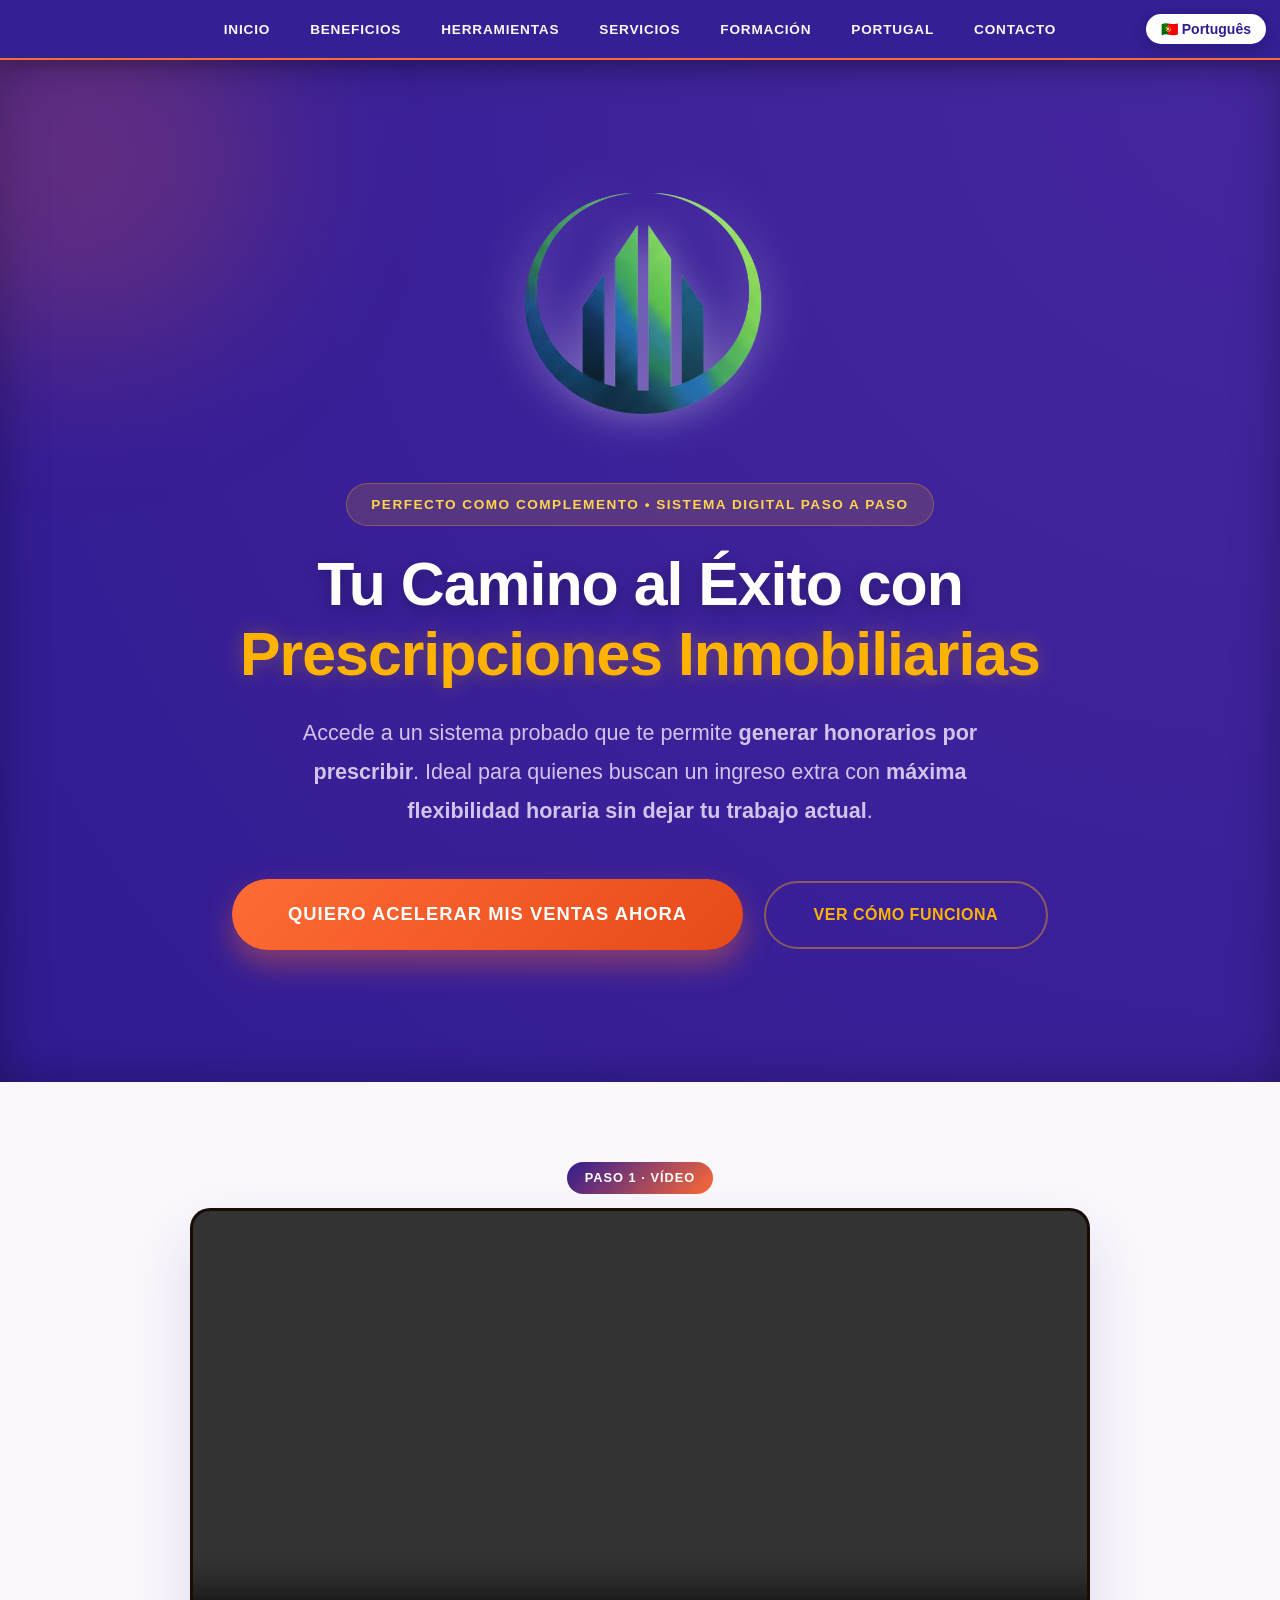
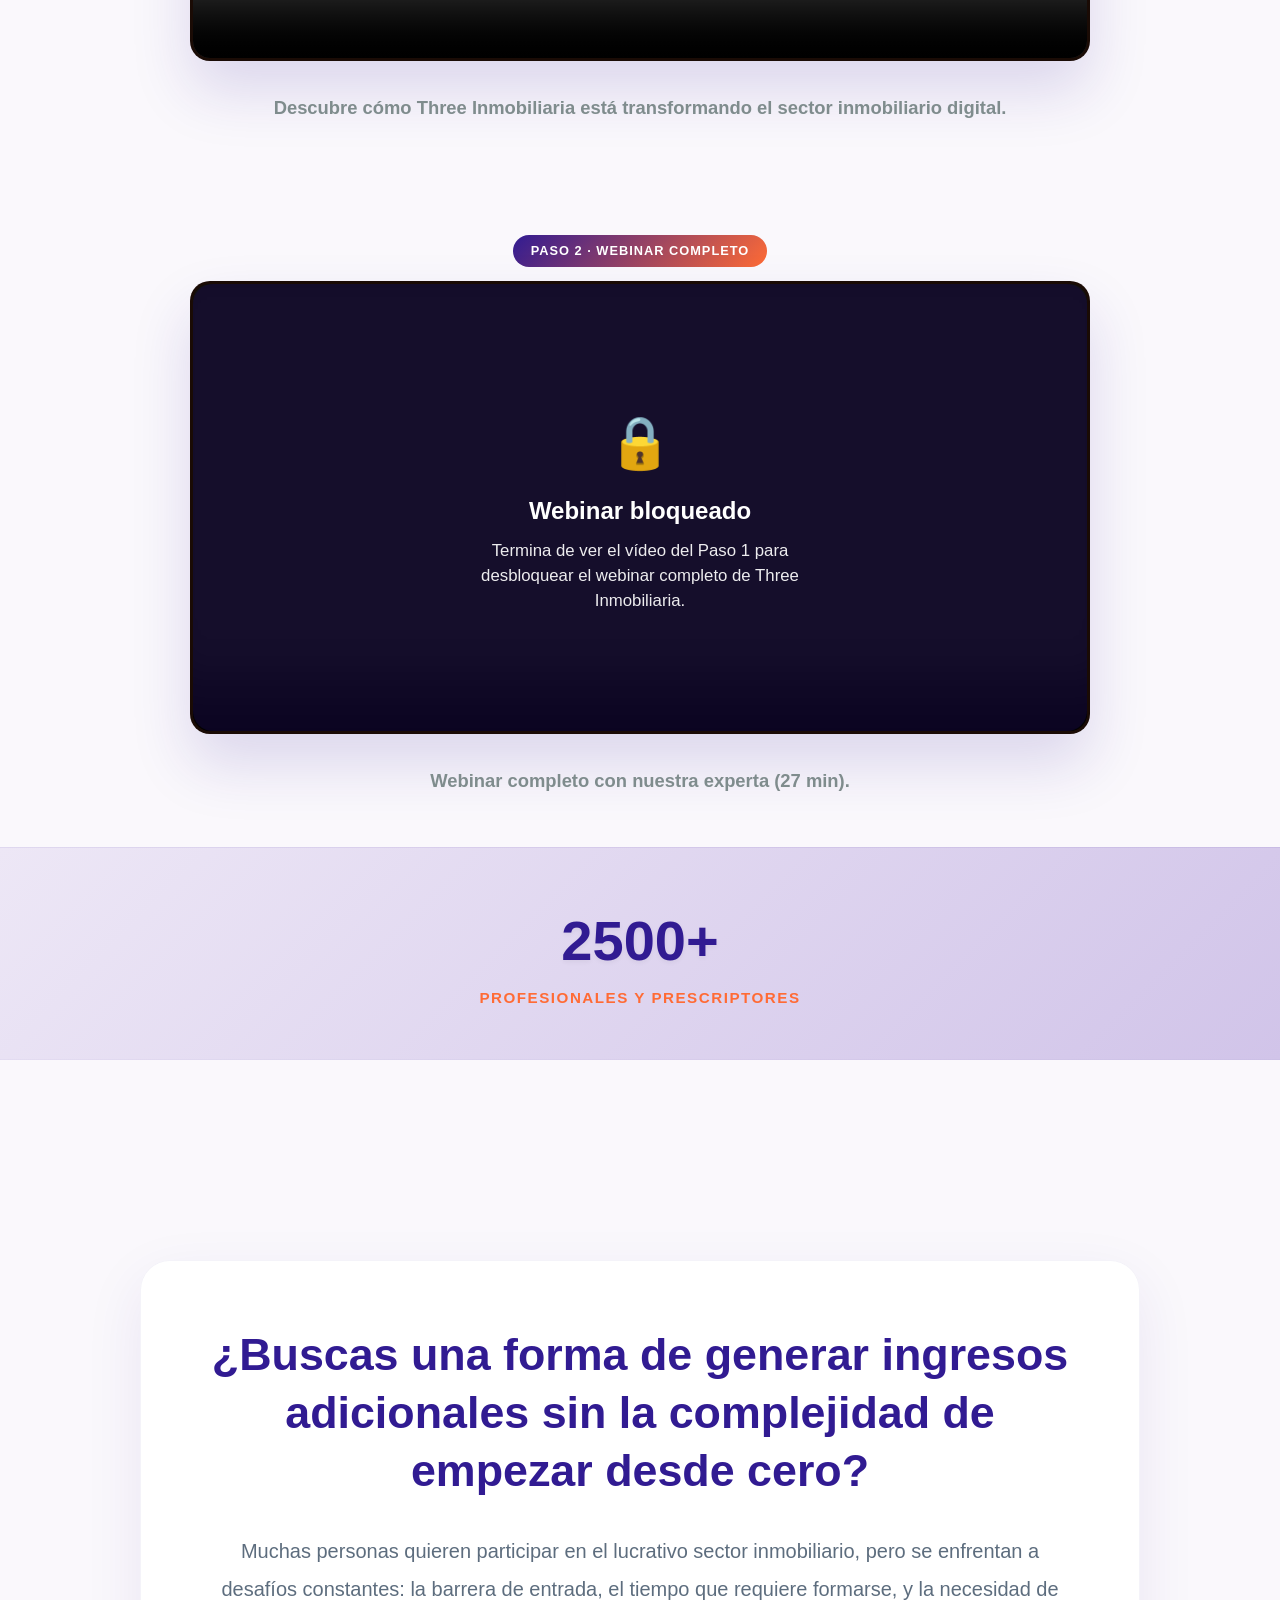
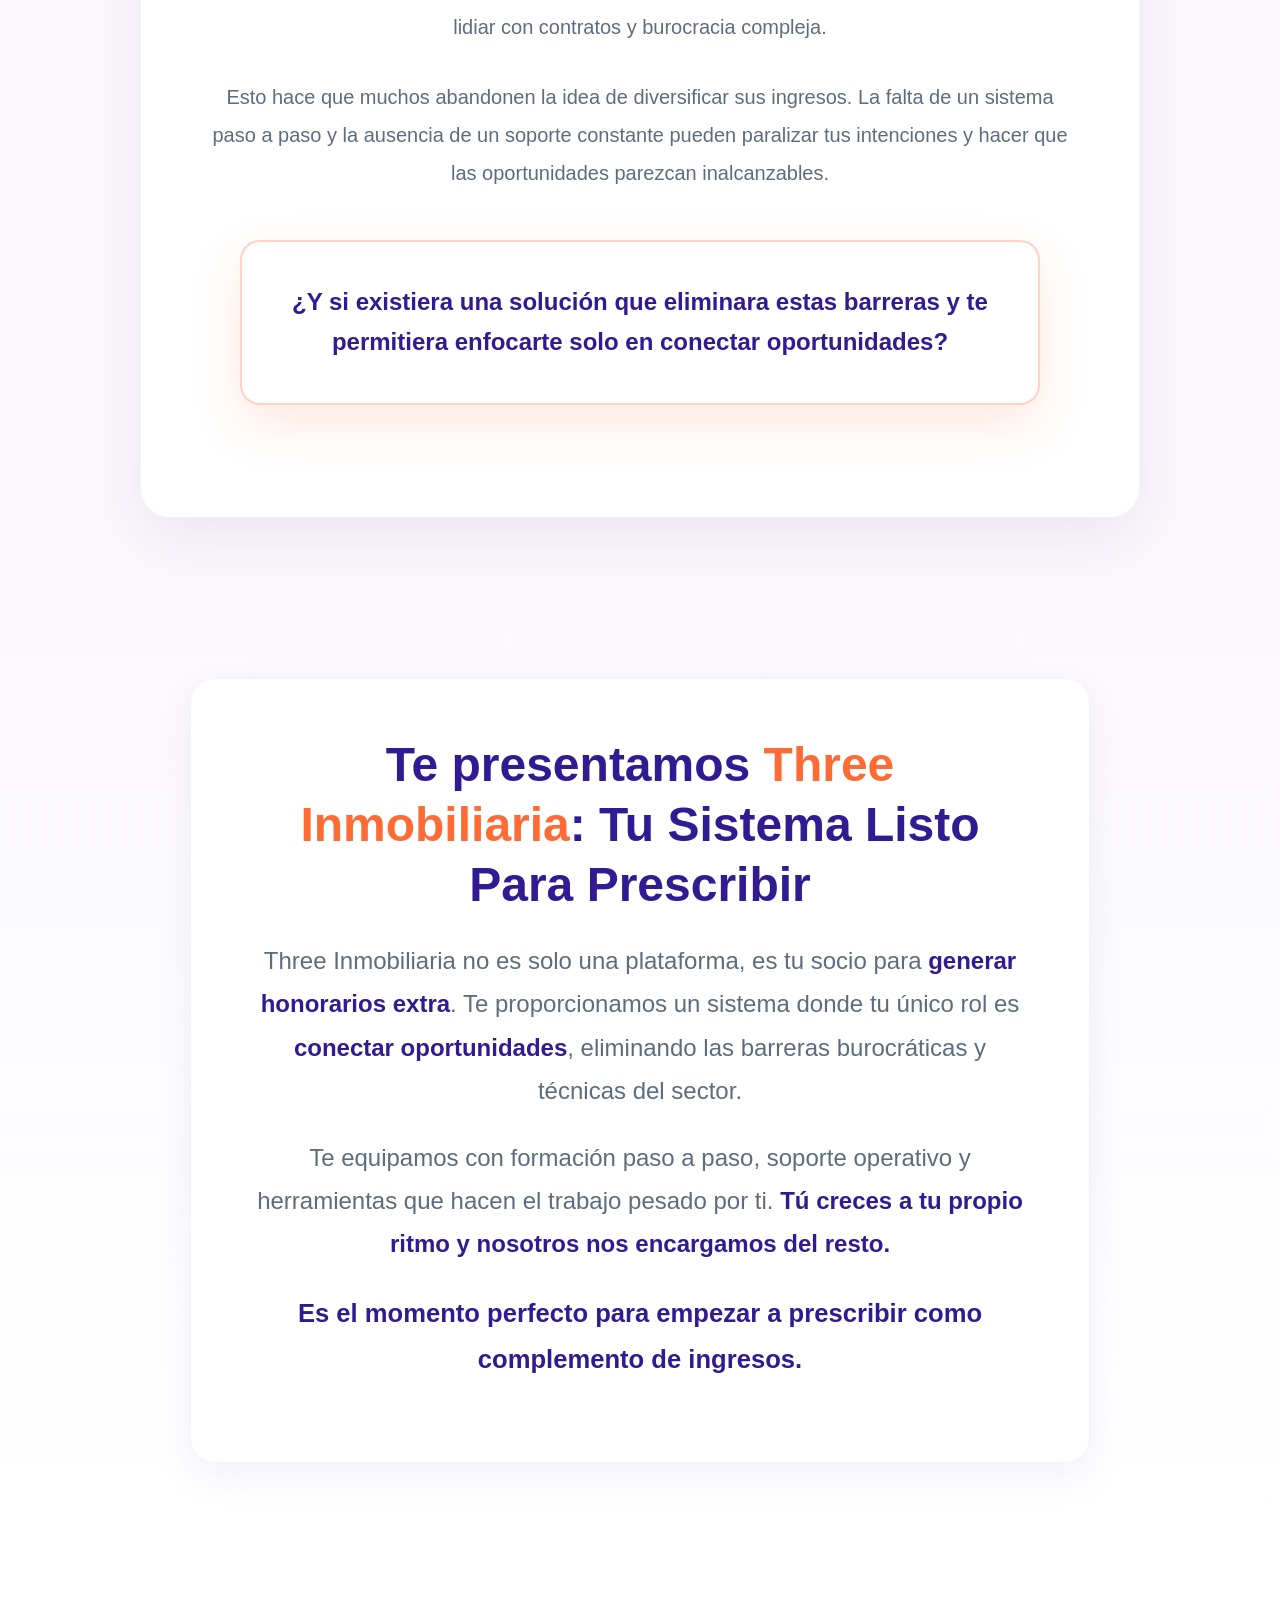
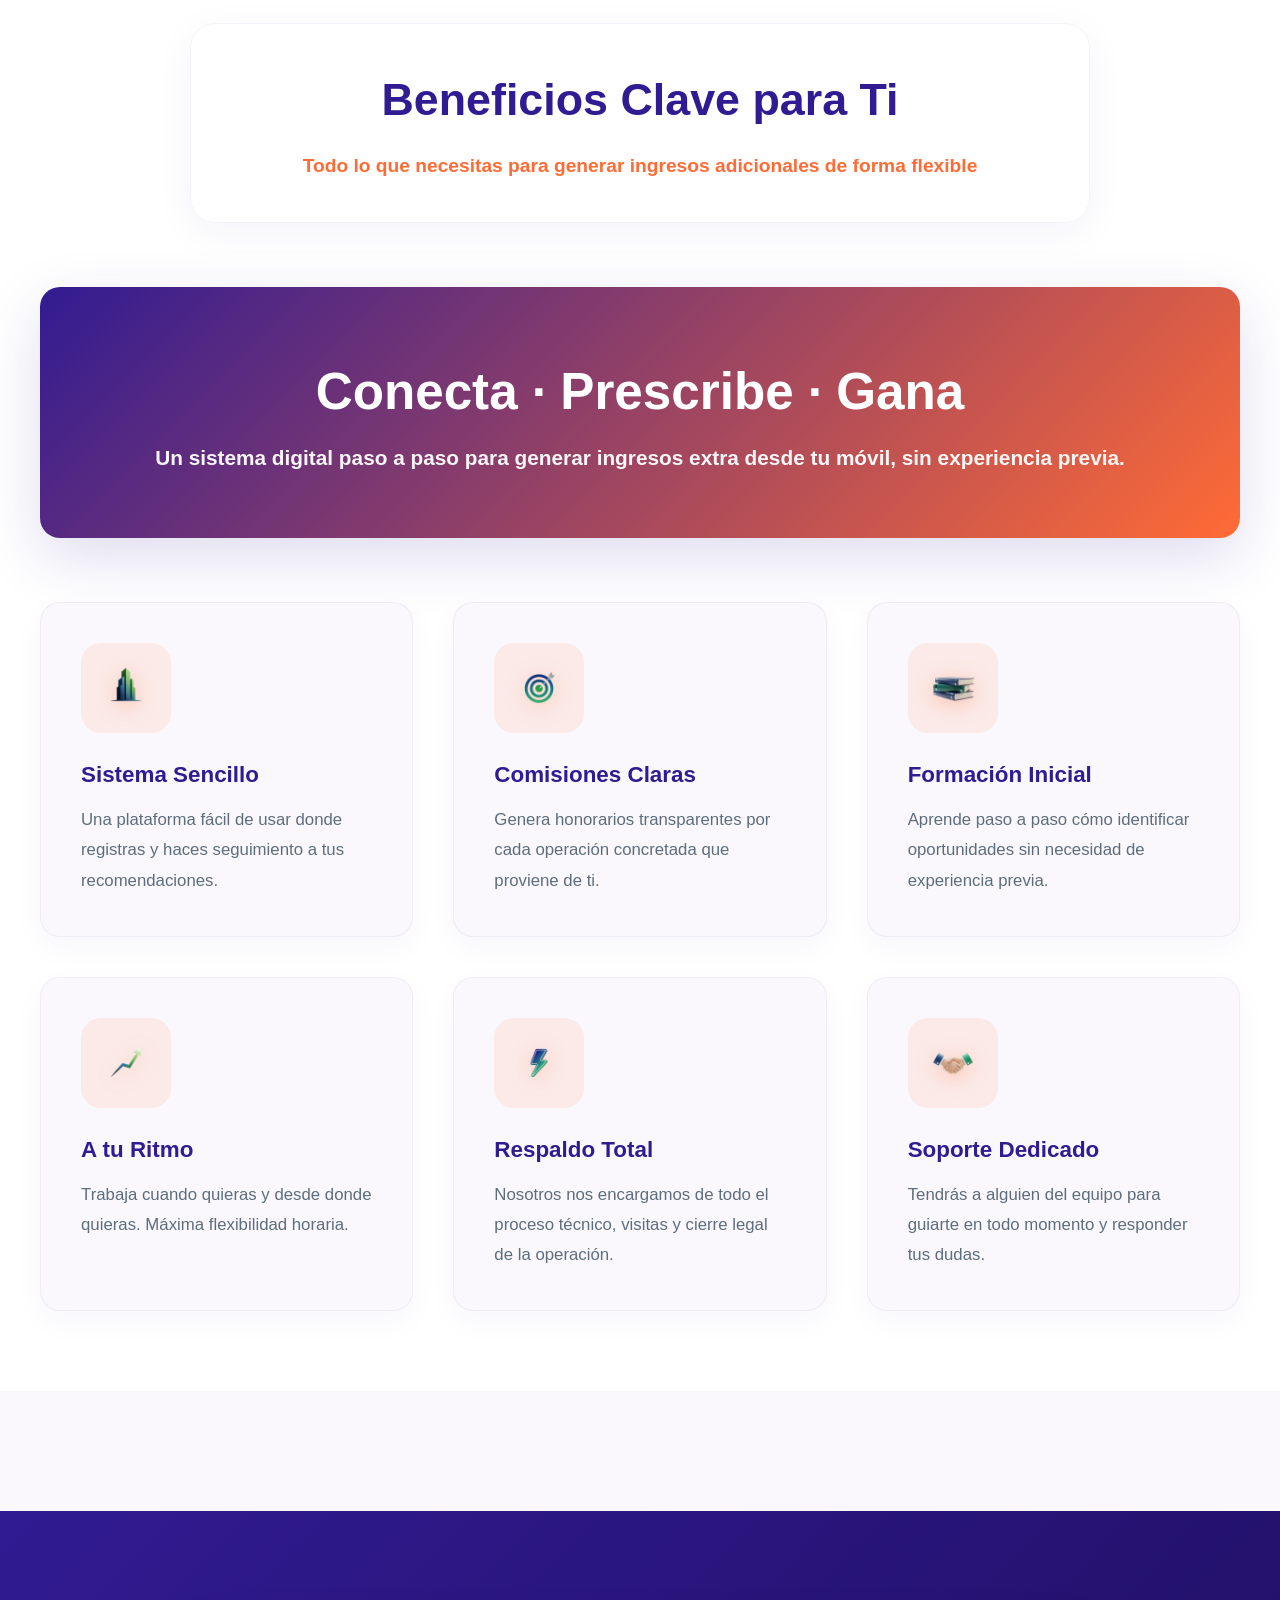
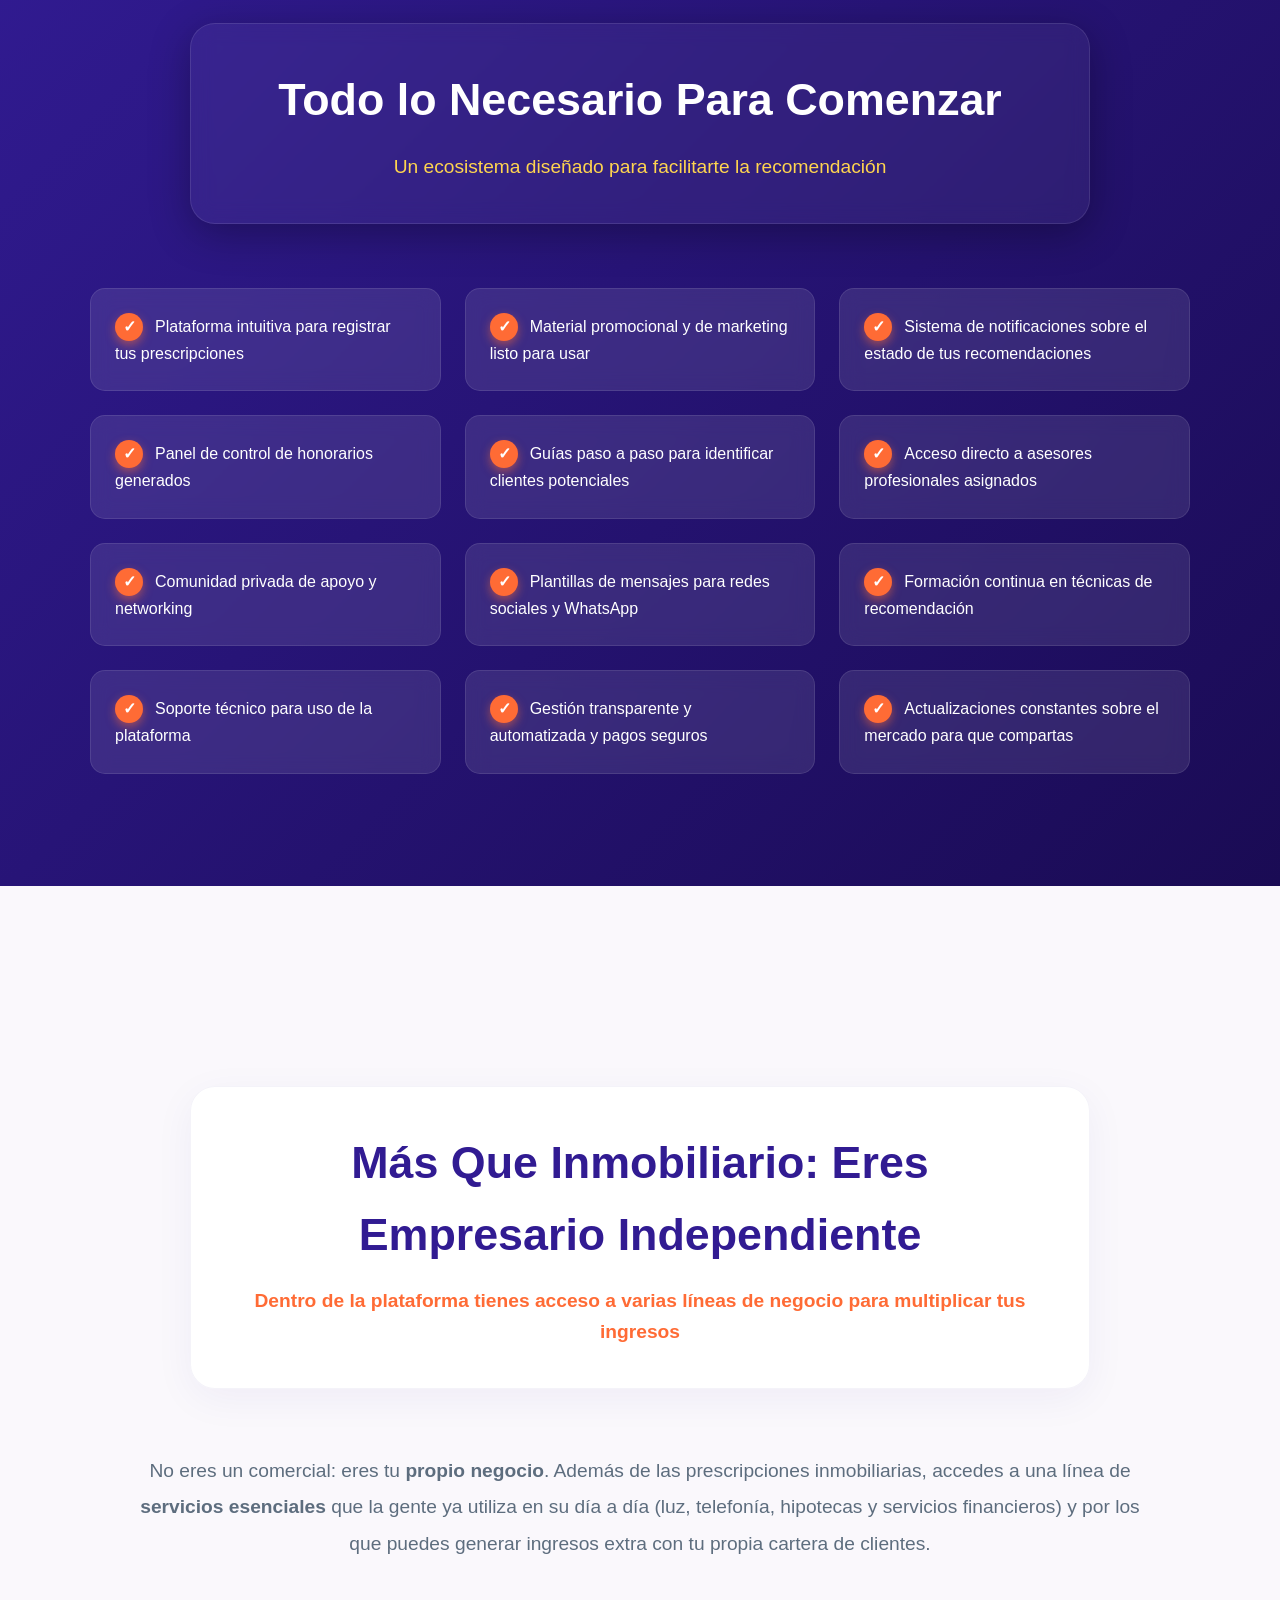
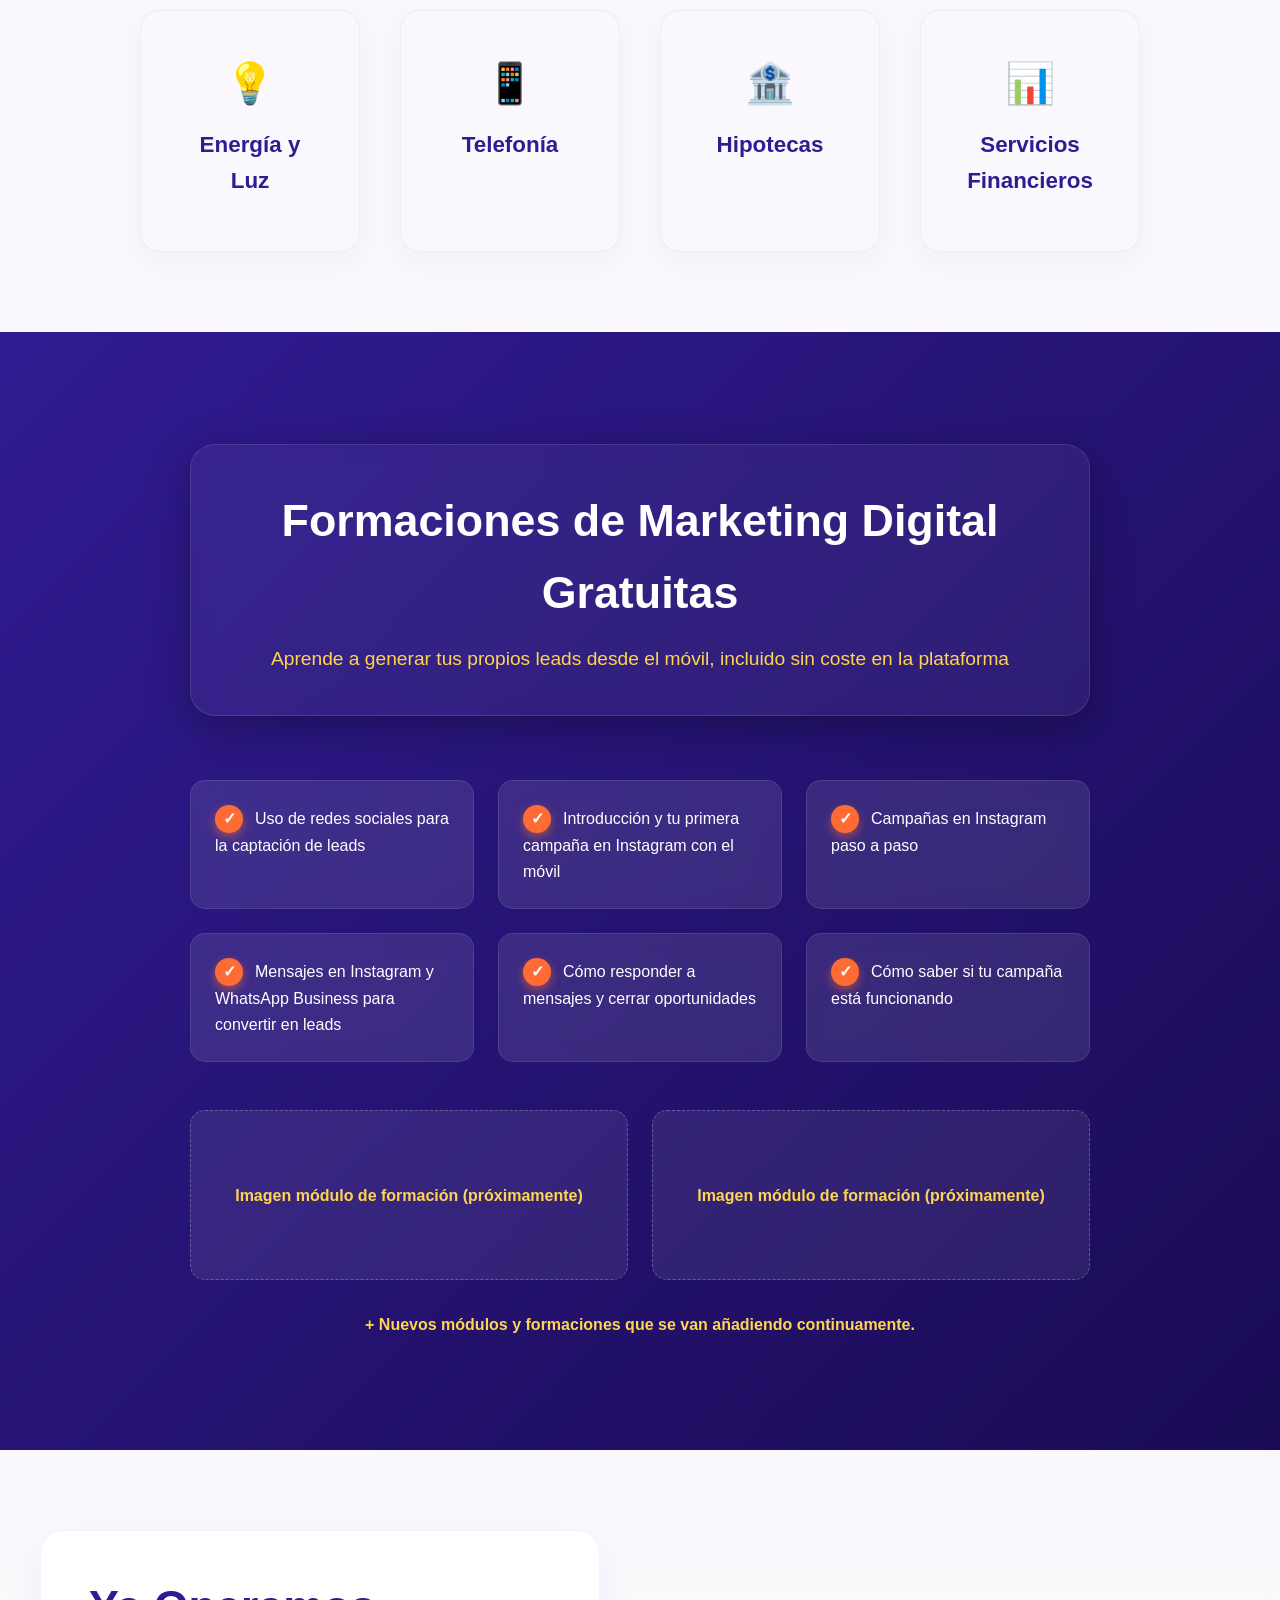
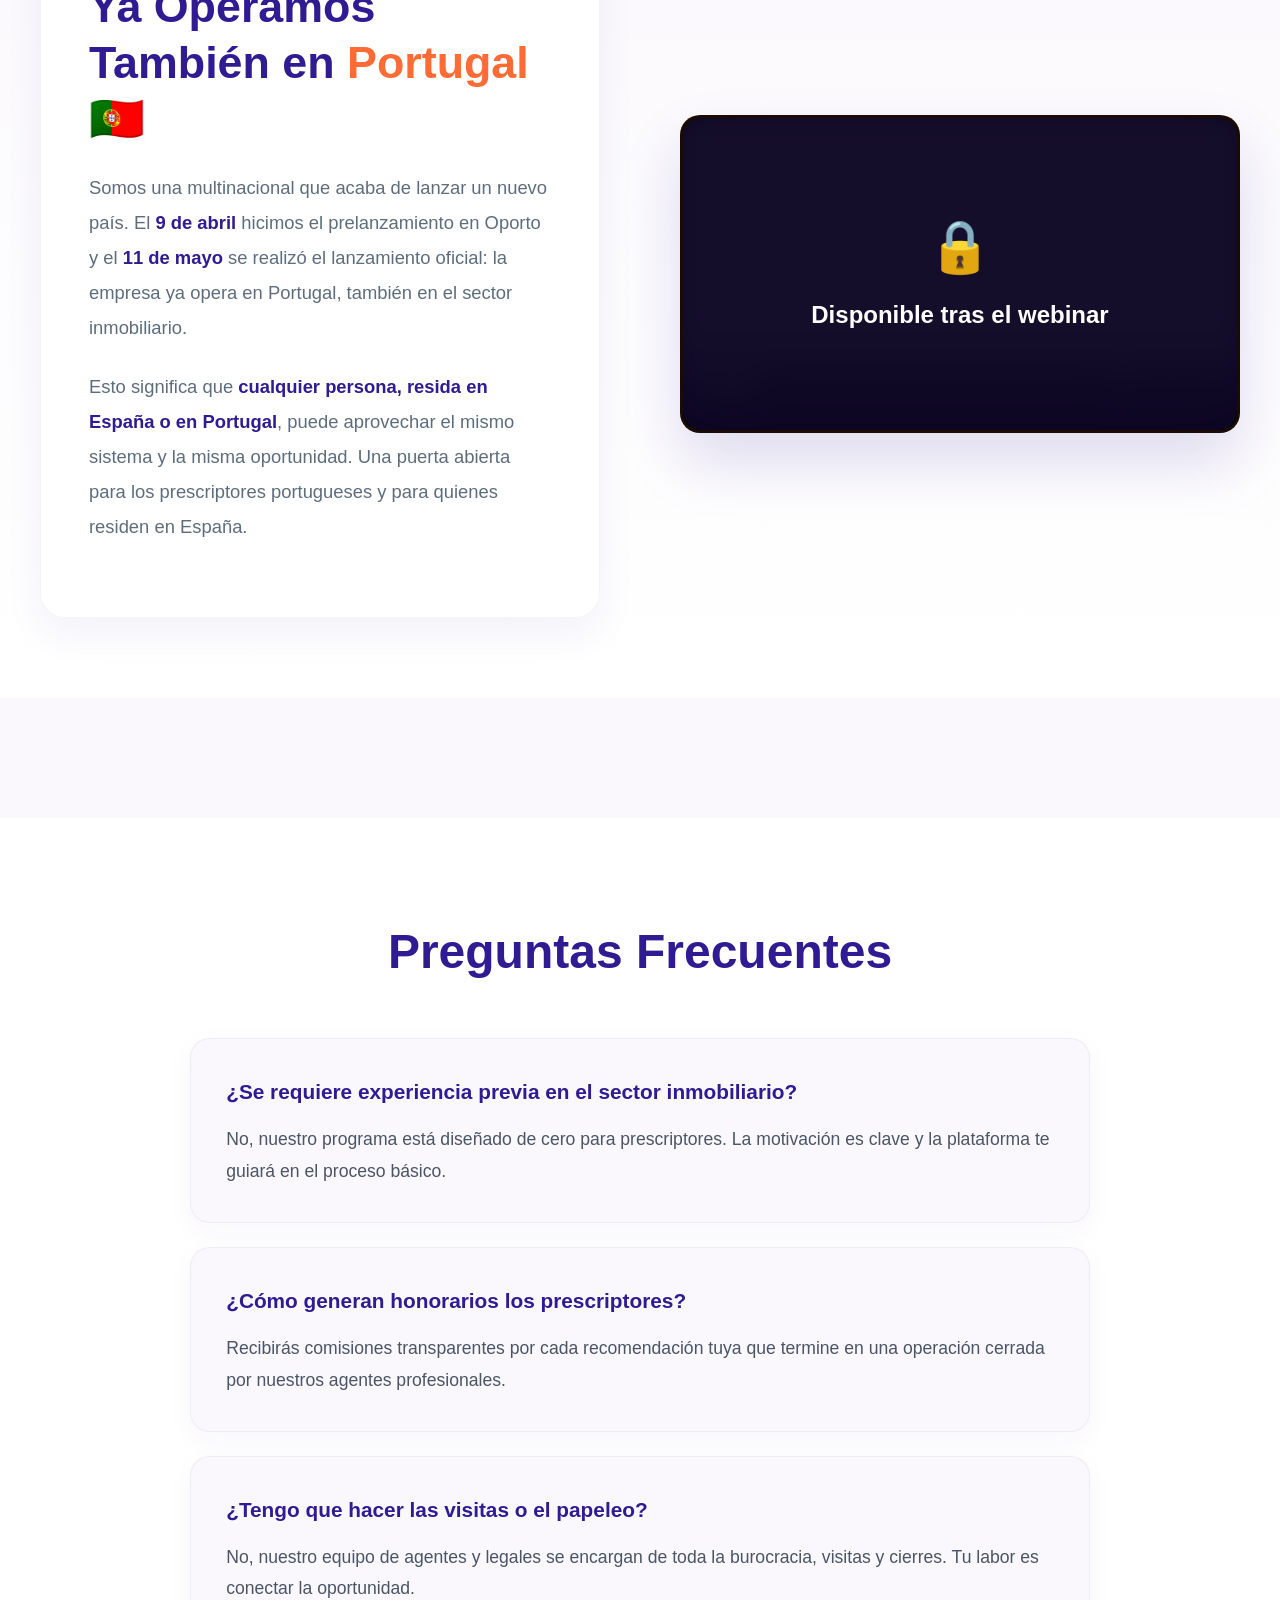
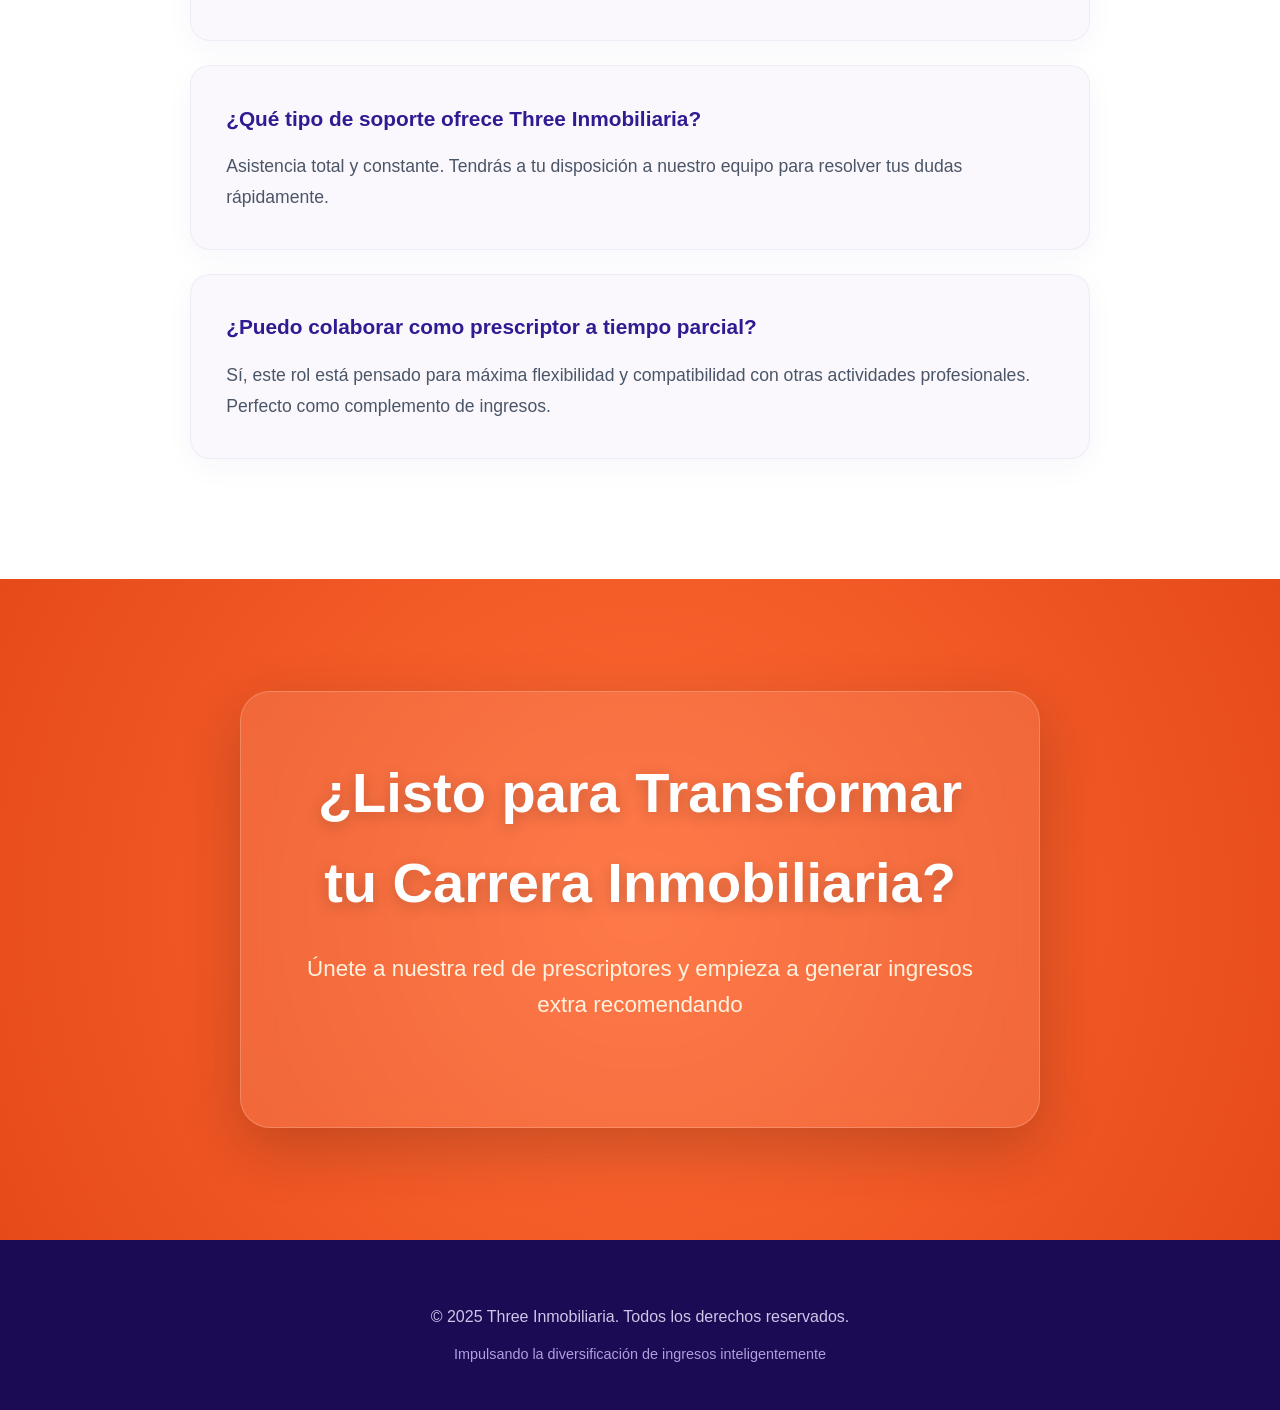
==== index.html @ 436beb0c "fix(pt): portugal.mp4 es el webinar en portugués + VSL no se queda en negro Corrige la versión portu" ====
<!DOCTYPE html>
<html lang="es"><head><meta http-equiv="Content-Type" content="text/html; charset=UTF-8">
  
  <meta name="viewport" content="width=device-width, initial-scale=1.0">
  <title>Three Inmobiliaria - Genera Ingresos Extra con Prescripciones Inmobiliarias</title>
  <meta name="description" content="Únete a Three Inmobiliaria como Prescriptor. Genera honorarios por prescripciones inmobiliarias a tu ritmo, conectando oportunidades sin experiencia previa.">
  
  <link href="https://assets.calendly.com/assets/external/widget.css" rel="stylesheet">
  <script src="https://assets.calendly.com/assets/external/widget.js" type="text/javascript" async></script>
  
  <style>
    * {
      margin: 0;
      padding: 0;
      box-sizing: border-box;
    }
    
    body {
      font-family: -apple-system, BlinkMacSystemFont, 'Segoe UI', Roboto, 'Helvetica Neue', Arial, sans-serif;
      line-height: 1.6;
      color: #2c3e50;
      overflow-x: hidden;
      background: #faf8fc; /* Slightly warmer gray/purple background */
    }

    /* NAVIGATION */
    nav {
      background: rgba(49, 27, 146, 0.98); /* Deep Purple */
      backdrop-filter: blur(10px);
      padding: 1rem 0;
      position: sticky;
      top: 0;
      z-index: 1000;
      box-shadow: 0 4px 20px rgba(0,0,0,0.25);
      border-bottom: 2px solid #FF6B35; /* Orange underline for contrast */
    }
    
    nav ul {
      display: flex;
      justify-content: center;
      align-items: center;
      gap: 2.5rem;
      list-style: none;
      max-width: 1200px;
      margin: 0 auto;
      padding: 0 2rem;
      flex-wrap: wrap;
    }
    
    nav a {
      color: #F8F9F9;
      text-decoration: none;
      font-weight: 700;
      font-size: 0.95rem;
      transition: all 0.3s;
      letter-spacing: 0.8px;
      text-transform: uppercase;
      font-size: 0.85rem;
    }
    
    nav a:hover {
      color: #FFB300;
      text-shadow: 0 0 10px rgba(255, 179, 0, 0.4);
    }

    /* HERO SECTION - DARK MODE */
    .hero {
      background: radial-gradient(circle at top right, #4527A0 0%, #311B92 100%);
      position: relative;
      color: #ffffff;
      padding: 7rem 2rem;
      text-align: center;
      overflow: hidden;
      box-shadow: inset 0 0 50px rgba(0,0,0,0.3);
    }
    
    /* Decorative glowing orb in hero */
    .hero::before {
      content: '';
      position: absolute;
      top: -10%;
      left: -10%;
      width: 400px;
      height: 400px;
      background: rgba(255, 107, 53, 0.2);
      border-radius: 50%;
      filter: blur(80px);
      z-index: 1;
    }
    
    .hero-content {
      max-width: 1000px;
      margin: 0 auto;
      position: relative;
      z-index: 2;
    }
    
    .hero-logo {
      max-width: 280px;
      margin: 0 auto 2.5rem;
      display: block;
      filter: drop-shadow(0 0 20px rgba(255,255,255,0.4)) brightness(1.2);
      animation: logoFloat 3s ease-in-out infinite;
    }
    
    @keyframes logoFloat {
      0%, 100% { transform: translateY(0px); }
      50% { transform: translateY(-10px); }
    }
    
    .hero-badge {
      display: inline-block;
      background: rgba(255, 179, 0, 0.15);
      padding: 0.6rem 1.5rem;
      border-radius: 50px;
      font-size: 0.85rem;
      font-weight: 800;
      margin-bottom: 1.5rem;
      backdrop-filter: blur(10px);
      border: 1px solid rgba(255, 179, 0, 0.3);
      letter-spacing: 1.5px;
      text-transform: uppercase;
      color: #FFD54F;
    }
    
    .hero h1 {
      font-size: 3.8rem;
      font-weight: 900;
      margin-bottom: 1.5rem;
      line-height: 1.15;
      letter-spacing: -1px;
      text-shadow: 0 4px 15px rgba(0,0,0,0.3);
      color: #ffffff;
    }
    
    .hero h1 .highlight {
      color: #FFB300; /* Warm Accent */
      display: block;
      font-weight: 800;
      text-shadow: 0 0 20px rgba(255, 179, 0, 0.3);
    }
    
    .hero p {
      font-size: 1.35rem;
      margin-bottom: 3rem;
      max-width: 750px;
      margin-left: auto;
      margin-right: auto;
      line-height: 1.8;
      color: #D1C4E9;
    }
    
    .cta-primary {
      display: inline-block;
      background: linear-gradient(135deg, #FF6B35 0%, #E64A19 100%);
      color: #fff;
      padding: 1.3rem 3.5rem;
      border-radius: 50px;
      text-decoration: none;
      font-weight: 800;
      font-size: 1.15rem;
      transition: all 0.3s;
      box-shadow: 0 15px 30px rgba(255, 107, 53, 0.4);
      border: none;
      cursor: pointer;
      text-transform: uppercase;
      letter-spacing: 1px;
    }
    
    .cta-primary:hover {
      transform: translateY(-4px) scale(1.02);
      box-shadow: 0 20px 40px rgba(255, 107, 53, 0.6);
      background: linear-gradient(135deg, #FF8A65 0%, #D84315 100%);
    }
    
    .cta-secondary {
      display: inline-block;
      background: transparent;
      color: #FFB300;
      padding: 1.2rem 3rem;
      border-radius: 50px;
      text-decoration: none;
      font-weight: 700;
      font-size: 1rem;
      margin-left: 1rem;
      border: 2px solid rgba(255, 179, 0, 0.4);
      transition: all 0.3s;
      text-transform: uppercase;
      letter-spacing: 0.5px;
    }
    
    .cta-secondary:hover {
      background: rgba(255, 179, 0, 0.1);
      border-color: #FFB300;
      color: #FFF;
    }

    /* VIDEO SECTION */
    .video-section {
      background: #faf8fc;
      padding: 5rem 2rem 2rem;
      text-align: center;
      position: relative;
    }
    
    .video-container {
      position: relative;
      max-width: 900px;
      margin: 0 auto;
      border-radius: 20px;
      overflow: hidden;
      box-shadow: 0 30px 60px rgba(49, 27, 146, 0.15);
      border: 3px solid rgba(255, 107, 53, 0.1);
      background: #000;
    }
    
    .video-container video {
      width: 100%;
      display: block;
    }
    
    .video-description {
      margin-top: 2rem;
      font-size: 1.15rem;
      color: #7f8c8d;
      position: relative;
      z-index: 1;
      font-weight: 600;
    }

    /* TRUST BAR */
    .trust-bar {
      background: linear-gradient(135deg, #EDE7F6 0%, #D1C4E9 100%);
      padding: 3rem 2rem;
      text-align: center;
      border-top: 1px solid rgba(49, 27, 146, 0.05);
      border-bottom: 1px solid rgba(49, 27, 146, 0.05);
    }
    
    .trust-stats {
      display: flex;
      justify-content: center;
      gap: 5rem;
      max-width: 1000px;
      margin: 0 auto;
      flex-wrap: wrap;
    }
    
    .trust-stat {
      text-align: center;
    }
    
    .trust-stat-number {
      font-size: 3.5rem;
      font-weight: 900;
      color: #311B92;
      display: block;
      text-shadow: 0 2px 5px rgba(0,0,0,0.05);
    }
    
    .trust-stat-label {
      font-size: 0.95rem;
      color: #FF6B35;
      font-weight: 800;
      text-transform: uppercase;
      letter-spacing: 1.5px;
    }

    /* PROBLEM SECTION */
    .problem-section {
      background: #faf8fc;
      padding: 5rem 2rem;
      text-align: center;
      position: relative;
    }
    
    .problem-content {
      position: relative;
      z-index: 1;
      max-width: 1000px;
      margin: 0 auto;
      background: rgba(255, 255, 255, 0.95);
      padding: 4rem;
      border-radius: 30px;
      box-shadow: 0 20px 60px rgba(49, 27, 146, 0.08);
      border: 1px solid rgba(49, 27, 146, 0.05);
    }
    
    .problem-section h2 {
      font-size: 2.8rem;
      margin-bottom: 2rem;
      color: #311B92;
      font-weight: 800;
      line-height: 1.3;
    }
    
    .problem-section p {
      font-size: 1.25rem;
      color: #5d6d7e;
      max-width: 900px;
      margin: 0 auto 2rem;
      line-height: 1.9;
    }
    
    .problem-highlight {
      background: #FFF;
      color: #311B92;
      padding: 2.5rem;
      border-radius: 20px;
      max-width: 800px;
      margin: 3rem auto;
      font-size: 1.5rem;
      font-weight: 800;
      line-height: 1.7;
      box-shadow: 0 20px 50px rgba(255, 107, 53, 0.15);
      border: 2px solid rgba(255, 107, 53, 0.3);
    }

    /* SOLUTION SECTION */
    .solution-section {
      background: linear-gradient(180deg, #faf8fc 0%, #ffffff 100%);
      padding: 5rem 2rem;
      position: relative;
    }
    
    .solution-content {
      max-width: 1200px;
      margin: 0 auto;
      display: grid;
      grid-template-columns: 1fr 1fr;
      gap: 5rem;
      align-items: center;
      position: relative;
      z-index: 1;
    }
    
    .solution-text {
      background: rgba(255, 255, 255, 0.95);
      padding: 3rem;
      border-radius: 25px;
      box-shadow: 0 15px 40px rgba(49, 27, 146, 0.06);
      border: 1px solid rgba(49, 27, 146, 0.05);
    }
    
    .solution-text h2 {
      font-size: 2.8rem;
      margin-bottom: 1.5rem;
      color: #311B92;
      font-weight: 900;
      line-height: 1.25;
    }
    
    .solution-text h2 .accent {
      color: #FF6B35;
    }
    
    .solution-text p {
      font-size: 1.15rem;
      color: #5d6d7e;
      margin-bottom: 1.5rem;
      line-height: 1.9;
    }
    
    .solution-text strong {
      color: #311B92;
    }
    
    .solution-image {
      position: relative;
    }
    
    .solution-image video {
      width: 100%;
      border-radius: 20px;
      box-shadow: 0 30px 60px rgba(49, 27, 146, 0.15);
      border: 2px solid rgba(255, 107, 53, 0.1);
    }

    /* BENEFITS SECTION */
    .benefits-section {
      background: #ffffff;
      padding: 5rem 2rem;
      position: relative;
    }
    
    .benefits-header {
      text-align: center;
      max-width: 900px;
      margin: 0 auto 4rem;
      position: relative;
      z-index: 1;
      background: rgba(255, 255, 255, 0.95);
      padding: 2.5rem;
      border-radius: 25px;
      box-shadow: 0 10px 40px rgba(49, 27, 146, 0.05);
      border: 1px solid rgba(49, 27, 146, 0.05);
    }
    
    .benefits-header h2 {
      font-size: 2.8rem;
      margin-bottom: 1rem;
      color: #311B92;
      font-weight: 900;
    }
    
    .benefits-header p {
      font-size: 1.2rem;
      color: #FF6B35;
      font-weight: 600;
    }
    
    .benefits-visual {
      max-width: 1200px;
      margin: 0 auto 4rem;
      position: relative;
      z-index: 1;
    }
    
    .benefits-visual video {
      width: 100%;
      border-radius: 20px;
      box-shadow: 0 20px 60px rgba(49, 27, 146, 0.1);
      border: 2px solid rgba(49, 27, 146, 0.05);
    }
    
    .benefits-grid {
      max-width: 1200px;
      margin: 3rem auto 0;
      display: grid;
      grid-template-columns: repeat(auto-fit, minmax(300px, 1fr));
      gap: 2.5rem;
      position: relative;
      z-index: 1;
    }
    
    .benefit-card {
      background: #faf8fc;
      padding: 2.5rem;
      border-radius: 20px;
      transition: all 0.4s cubic-bezier(0.175, 0.885, 0.32, 1.275);
      border: 1px solid rgba(49, 27, 146, 0.05);
      box-shadow: 0 10px 30px rgba(49, 27, 146, 0.04);
    }
    
    .benefit-card:hover {
      transform: translateY(-10px);
      border-color: rgba(255, 107, 53, 0.3);
      box-shadow: 0 25px 60px rgba(255, 107, 53, 0.12);
      background: #fff;
    }
    
    .benefit-icon-container {
      display: flex;
      align-items: center;
      justify-content: center;
      height: 90px;
      margin-bottom: 1.5rem;
      padding: 15px;
      background: rgba(255, 107, 53, 0.1);
      border-radius: 20px;
      width: 90px;
    }
    
    .benefit-icon-img {
      width: auto;
      height: 60px;
      max-width: 80px;
      object-fit: contain;
      filter: drop-shadow(0 4px 10px rgba(255, 107, 53, 0.3));
    }
    
    .benefit-card h3 {
      font-size: 1.4rem;
      margin-bottom: 0.75rem;
      color: #311B92;
      font-weight: 800;
    }
    
    .benefit-card p {
      color: #5d6d7e;
      line-height: 1.8;
      font-size: 1.05rem;
    }

    /* TOOLS SECTION */
    .tools-section {
      background: linear-gradient(135deg, #311B92 0%, #1a0b54 100%);
      color: #ffffff;
      padding: 7rem 2rem;
      position: relative;
    }
    
    .tools-header {
      text-align: center;
      margin-bottom: 3rem;
      position: relative;
      z-index: 1;
      max-width: 900px;
      margin: 0 auto 4rem;
      background: rgba(255, 255, 255, 0.05);
      padding: 2.5rem;
      border-radius: 25px;
      box-shadow: 0 10px 40px rgba(0,0,0,0.3);
      border: 1px solid rgba(255, 255, 255, 0.1);
      backdrop-filter: blur(10px);
    }
    
    .tools-header h2 {
      font-size: 2.8rem;
      margin-bottom: 1rem;
      font-weight: 900;
      color: #ffffff;
    }
    
    .tools-header p {
      font-size: 1.2rem;
      color: #FFD54F;
    }
    
    .tools-grid {
      max-width: 1100px;
      margin: 0 auto;
      display: grid;
      grid-template-columns: repeat(auto-fit, minmax(280px, 1fr));
      gap: 1.5rem;
      position: relative;
      z-index: 1;
    }
    
    .tool-item {
      background: rgba(255, 255, 255, 0.1);
      padding: 1.5rem;
      border-radius: 15px;
      backdrop-filter: blur(10px);
      border: 1px solid rgba(255, 255, 255, 0.1);
      transition: all 0.3s;
      color: #ffffff;
      font-weight: 500;
    }
    
    .tool-item:hover {
      background: rgba(255, 255, 255, 0.15);
      transform: translateX(8px);
      border-color: rgba(255, 107, 53, 0.5);
      box-shadow: 0 10px 30px rgba(255, 107, 53, 0.2);
    }
    
    .tool-item::before {
      content: '✓';
      display: inline-block;
      background: #FF6B35;
      color: #fff;
      width: 28px;
      height: 28px;
      border-radius: 50%;
      text-align: center;
      line-height: 28px;
      margin-right: 0.75rem;
      font-weight: 900;
      box-shadow: 0 4px 10px rgba(255, 107, 53, 0.5);
    }

    /* TESTIMONIALS */
    .testimonials-section {
      background: #faf8fc;
      padding: 5rem 2rem;
      position: relative;
    }
    
    .testimonials-header {
      text-align: center;
      margin-bottom: 3rem;
      position: relative;
      z-index: 1;
      max-width: 900px;
      margin: 0 auto 3rem;
      background: rgba(255, 255, 255, 0.95);
      padding: 2.5rem;
      border-radius: 25px;
      box-shadow: 0 10px 35px rgba(49, 27, 146, 0.05);
      border: 1px solid rgba(49, 27, 146, 0.05);
    }
    
    .testimonials-header h2 {
      font-size: 2.8rem;
      margin-bottom: 1rem;
      color: #311B92;
      font-weight: 900;
    }
    
    .testimonials-header p {
      font-size: 1.2rem;
      color: #FF6B35;
      font-weight: 600;
    }
    
    .testimonials-video {
      max-width: 900px;
      margin: 0 auto 4rem;
      position: relative;
      border-radius: 20px;
      overflow: hidden;
      box-shadow: 0 25px 60px rgba(49, 27, 146, 0.15);
      border: 2px solid rgba(49, 27, 146, 0.05);
      z-index: 1;
    }
    
    .testimonials-video video {
      width: 100%;
      display: block;
    }
    
    .testimonials-grid {
      max-width: 1200px;
      margin: 3rem auto 0;
      display: grid;
      grid-template-columns: repeat(auto-fit, minmax(340px, 1fr));
      gap: 2.5rem;
      position: relative;
      z-index: 1;
    }
    
    .testimonial-card {
      background: #ffffff;
      padding: 2.5rem;
      border-radius: 20px;
      box-shadow: 0 15px 40px rgba(49, 27, 146, 0.06);
      border-top: 5px solid #FF6B35;
      transition: all 0.3s;
    }
    
    .testimonial-card:hover {
      transform: translateY(-8px);
      box-shadow: 0 25px 60px rgba(49, 27, 146, 0.12);
    }
    
    .testimonial-text {
      font-size: 1.1rem;
      color: #4a5568;
      line-height: 1.9;
      margin-bottom: 2rem;
      font-style: italic;
    }
    
    .testimonial-author {
      font-weight: 900;
      color: #311B92;
      font-size: 1.1rem;
    }
    
    .testimonial-role {
      color: #FF6B35;
      font-size: 0.95rem;
      font-weight: 600;
      margin-top: 0.25rem;
    }

    /* FAQ SECTION */
    .faq-section {
      background: #ffffff;
      padding: 6rem 2rem;
      position: relative;
    }
    
    .faq-container {
      max-width: 900px;
      margin: 0 auto;
      position: relative;
      z-index: 1;
    }
    
    .faq-container h2 {
      font-size: 3rem;
      margin-bottom: 3rem;
      text-align: center;
      color: #311B92;
      font-weight: 900;
    }
    
    .faq-item {
      background: #faf8fc;
      padding: 2.2rem;
      border-radius: 20px;
      margin-bottom: 1.5rem;
      box-shadow: 0 8px 30px rgba(49, 27, 146, 0.04);
      border: 1px solid rgba(49, 27, 146, 0.05);
      transition: all 0.3s;
    }
    
    .faq-item:hover {
      border-color: rgba(255, 107, 53, 0.3);
      box-shadow: 0 15px 40px rgba(255, 107, 53, 0.08);
      transform: translateX(5px);
    }
    
    .faq-item h3 {
      color: #311B92;
      font-size: 1.3rem;
      margin-bottom: 1rem;
      font-weight: 800;
    }
    
    .faq-item p {
      color: #4a5568;
      line-height: 1.8;
      font-size: 1.1rem;
    }

    /* FINAL CTA */
    .final-cta {
      background: radial-gradient(circle at center, #FF6B35 0%, #E64A19 100%);
      padding: 7rem 2rem;
      text-align: center;
      position: relative;
    }
    
    .final-cta-content {
      position: relative;
      z-index: 1;
      max-width: 800px;
      margin: 0 auto;
      background: rgba(255, 255, 255, 0.1);
      padding: 3.5rem;
      border-radius: 30px;
      box-shadow: 0 20px 60px rgba(0,0,0,0.2);
      border: 1px solid rgba(255, 255, 255, 0.2);
      backdrop-filter: blur(15px);
    }
    
    .final-cta h2 {
      font-size: 3.5rem;
      margin-bottom: 1.5rem;
      font-weight: 900;
      color: #ffffff;
      text-shadow: 0 4px 15px rgba(0,0,0,0.2);
    }
    
    .final-cta p {
      font-size: 1.4rem;
      margin-bottom: 3rem;
      color: #FFF3E0;
      font-weight: 500;
    }
    
    .contact-options {
      display: flex;
      justify-content: center;
      gap: 2rem;
      flex-wrap: wrap;
    }
    
    .contact-button {
      display: inline-flex;
      align-items: center;
      gap: 0.75rem;
      background: #311B92;
      color: #fff;
      padding: 1.3rem 3.5rem;
      border-radius: 50px;
      text-decoration: none;
      font-weight: 800;
      font-size: 1.1rem;
      transition: all 0.3s;
      box-shadow: 0 15px 30px rgba(49, 27, 146, 0.4);
      text-transform: uppercase;
      letter-spacing: 1px;
    }
    
    .contact-button:hover {
      transform: translateY(-4px) scale(1.02);
      box-shadow: 0 25px 50px rgba(49, 27, 146, 0.6);
      background: #4527A0;
    }
    
    .contact-button.calendly {
      background: linear-gradient(135deg, #7C4DFF 0%, #311B92 100%) !important;
      color: #fff !important;
      border: 3px solid #fff !important;
      padding: 1.6rem 4rem !important;
      font-size: 1.6rem !important;
      font-weight: 900 !important;
      letter-spacing: 1px !important;
      box-shadow: 0 12px 35px rgba(49, 27, 146, 0.55), 0 0 0 4px rgba(124, 77, 255, 0.3) !important;
      text-transform: uppercase;
      transform: scale(1);
      transition: all 0.25s ease-out;
    }

    .contact-button.calendly:hover {
      background: linear-gradient(135deg, #311B92 0%, #1A0B54 100%) !important;
      transform: scale(1.05) !important;
      box-shadow: 0 18px 45px rgba(49, 27, 146, 0.75), 0 0 0 6px rgba(124, 77, 255, 0.35) !important;
    }

    .contact-button.calendly.calendly-revealed {
      animation: pulseCTA 1.6s ease-in-out infinite;
    }

    @keyframes pulseCTA {
      0%, 100% {
        transform: scale(1);
        box-shadow: 0 12px 35px rgba(49, 27, 146, 0.55), 0 0 0 4px rgba(124, 77, 255, 0.3);
      }
      50% {
        transform: scale(1.06);
        box-shadow: 0 18px 50px rgba(49, 27, 146, 0.8), 0 0 0 12px rgba(124, 77, 255, 0.2);
      }
    }

    .cta-intermedio {
      text-align: center;
      margin: 3rem auto;
      padding: 1rem;
    }

    /* CTA Intermedio general */
    .cta-intermedio {
      text-align: center;
      padding: 30px 20px;
      margin: 30px 0;
    }
    .cta-intermedio .calendly {
      background: #FF6B35;
      color: #fff;
      border: 2px solid #FF6B35;
      padding: 1.2rem 3rem;
      border-radius: 50px;
      font-weight: 800;
      font-size: 1.1rem;
      text-transform: uppercase;
      box-shadow: 0 10px 30px rgba(255, 107, 53, 0.3);
      transition: all 0.3s;
    }
    .cta-intermedio .calendly:hover {
      background: #E64A19;
      transform: translateY(-3px);
      box-shadow: 0 15px 40px rgba(255, 107, 53, 0.4);
    }

    /* FOOTER */
    .footer {
      background: #1a0b54;
      color: #D1C4E9;
      padding: 4rem 2rem 2rem;
      text-align: center;
    }
    
    .footer p {
      font-size: 1rem;
      margin-bottom: 0.8rem;
    }
    
    .footer p:last-child {
      color: #b39ddb;
      font-size: 0.9rem;
    }

    /* CTA Flotante */
    .cta-flotante {
      position: fixed;
      bottom: 25px;
      right: 25px;
      z-index: 1000;
      opacity: 0;
      transform: translateY(20px);
      transition: all 0.4s cubic-bezier(0.175, 0.885, 0.32, 1.275);
      display: none;
    }
    
    .cta-flotante.visible {
      opacity: 1;
      transform: translateY(0);
      display: block;
    }
    
    .cta-flotante .calendly {
      background: #FF6B35;
      color: #fff;
      padding: 15px 30px;
      font-size: 16px;
      font-weight: 800;
      border-radius: 50px;
      border: none;
      box-shadow: 0 10px 30px rgba(255, 107, 53, 0.4);
      animation: pulseAlert 2.5s infinite;
      cursor: pointer;
    }
    
    @keyframes pulseAlert {
      0% { box-shadow: 0 0 0 0 rgba(255, 107, 53, 0.6); }
      70% { box-shadow: 0 0 0 20px rgba(255, 107, 53, 0); }
      100% { box-shadow: 0 0 0 0 rgba(255, 107, 53, 0); }
    }

    /* RESPONSIVE */
    @media (max-width: 768px) {
      .hero { padding: 4rem 1.5rem; }
      .hero h1 { font-size: 2.5rem; }
      .hero p { font-size: 1.1rem; }
      .hero::before { width: 250px; height: 250px; }
      
      .cta-secondary {
        display: block;
        margin: 1rem auto 0;
        max-width: 300px;
      }
      
      .solution-content { gap: 3rem; grid-template-columns: 1fr; }
      
      .trust-stats { gap: 2.5rem; }
      .trust-stat-number { font-size: 2.5rem; }
      
      .tools-grid,
      .benefits-grid { grid-template-columns: 1fr; gap: 1.5rem; }
      
      .hero-logo { max-width: 220px; filter: drop-shadow(0 0 15px rgba(255,255,255,0.2)); }
      
      nav ul { gap: 1rem; padding: 0.5rem 1rem; }
      nav a { font-size: 0.75rem; }
      
      h2 { font-size: 2.2rem !important; }
      
      .contact-options { flex-direction: column; align-items: center; }
      .contact-button { width: 100%; max-width: 320px; justify-content: center; }
    }
  </style>
</head>
<body>

  <!-- Botón de idioma ES/PT (lo gestiona traducir.js) -->
  <button id="langToggle" type="button" onclick="window.__toggleLang && window.__toggleLang()" aria-label="Cambiar idioma / Mudar idioma"
    style="position:fixed;top:12px;right:12px;z-index:99999;background:#fff;color:#311B92;border:2px solid #311B92;border-radius:999px;padding:8px 15px;font-weight:800;font-size:14px;cursor:pointer;box-shadow:0 4px 14px rgba(0,0,0,.18);line-height:1;">
    🇵🇹 Português
  </button>

  <nav>
    <ul>
      <li><a href="#inicio">Inicio</a></li>
      <li><a href="#beneficios">Beneficios</a></li>
      <li><a href="#herramientas">Herramientas</a></li>
      <li><a href="#servicios">Servicios</a></li>
      <li><a href="#formacion">Formación</a></li>
      <li><a href="#portugal">Portugal</a></li>
      <!-- <li><a href="#testimonios">Testimonios</a></li> -->  <!-- oculto de momento -->
      <li><a href="#contacto">Contacto</a></li>
    </ul>
  </nav>

  <section id="inicio" class="hero">
    <div class="hero-content">
      <img src="formatoPNG.png" alt="Three Inmobiliaria Logo" class="hero-logo">
      <div class="hero-badge">Perfecto como complemento • Sistema Digital Paso a Paso</div>
      <h1>
        Tu Camino al Éxito con <span class="highlight">Prescripciones Inmobiliarias</span>
      </h1>
      <p>Accede a un sistema probado que te permite <strong>generar honorarios por prescribir</strong>. Ideal para quienes buscan un ingreso extra con <strong>máxima flexibilidad horaria sin dejar tu trabajo actual</strong>.</p>
      <a href="#paso1-vsl" class="cta-primary">Quiero Acelerar Mis Ventas Ahora</a>
      <a href="#beneficios" class="cta-secondary">Ver Cómo Funciona</a>
      <div style="margin-top: 20px;">
        <button onclick="abrirCalendly()" class="contact-button calendly" style="display: inline-block; border: none; cursor: pointer;">
          AGENDA TU REUNION
        </button>
      </div>
    </div>
  </section>

  <!-- ============ EMBUDO POR PASOS (desbloqueo gradual) ============ -->
  <style id="funnel-styles">
    .paso-badge{display:inline-block;background:linear-gradient(135deg,#311B92,#FF6B35);color:#fff;font-weight:800;letter-spacing:1px;padding:6px 18px;border-radius:999px;margin:0 0 14px;font-size:.8rem;text-transform:uppercase}
    .webinar-wrapper{position:relative;overflow:hidden}
    .webinar-wrapper.locked video{filter:blur(16px) brightness(.45);pointer-events:none;transform:scale(1.05)}
    .webinar-lock{position:absolute;inset:0;z-index:2;display:flex;align-items:center;justify-content:center;text-align:center;background:rgba(20,8,60,.55);border-radius:inherit;transition:opacity .6s ease}
    .webinar-wrapper:not(.locked) .webinar-lock{opacity:0;pointer-events:none}
    .webinar-lock-inner{max-width:440px;padding:1.5rem;color:#fff}
    .webinar-lock .lock-icon{font-size:3.2rem;margin-bottom:.5rem}
    .webinar-lock .lock-title{font-size:1.5rem;font-weight:800;margin-bottom:.5rem}
    .webinar-lock .lock-text{font-size:1.05rem;opacity:.92;line-height:1.5}
    .webinar-unlock-flash{animation:webinarPulse 1s ease 2}
    @keyframes webinarPulse{0%,100%{box-shadow:0 0 0 rgba(255,107,53,0)}50%{box-shadow:0 0 45px rgba(255,107,53,.85)}}

    /* ── Modo PORTUGUÉS (html.pt) ─────────────────────────────────
       La versión portuguesa usa dos vídeos EN PORTUGUÉS: el VSL corto
       (traducir.js cambia #video1 → 1-pt.mp4) y el webinar (traducir.js
       cambia #videoWebinar → portugal.mp4). El embudo funciona igual:
       ver el VSL desbloquea el webinar y al terminarlo aparece el botón.
       Se oculta solo el vídeo duplicado de la sección Portugal (ese vídeo
       ya es el webinar), conservando su texto. */
    html.pt #portugal .solution-image{display:none}
  </style>

  <section class="video-section" id="paso1-vsl">
    <span class="paso-badge">Paso 1 · Vídeo</span>
    <div class="video-container">
      <video id="video1" playsinline="" controls="">
        <source src="1.mp4" type="video/mp4">
        Tu navegador no soporta el elemento de video.
      </video>

    </div>
    <p class="video-description">Descubre cómo Three Inmobiliaria está transformando el sector inmobiliario digital.</p>
  </section>

  <section class="video-section" id="paso2-webinar">
    <span class="paso-badge">Paso 2 · Webinar completo</span>
    <div class="video-container webinar-wrapper locked" id="webinarWrapper">
      <video id="videoWebinar" playsinline="" controls="" preload="none">
        <source src="webinar.mp4" type="video/mp4">
        Tu navegador no soporta el elemento de video.
      </video>
      <div class="webinar-lock" id="webinarLock">
        <div class="webinar-lock-inner">
          <div class="lock-icon">🔒</div>
          <div class="lock-title">Webinar bloqueado</div>
          <div class="lock-text">Termina de ver el vídeo del Paso 1 para desbloquear el webinar completo de Three Inmobiliaria.</div>
        </div>
      </div>
    </div>
    <p class="video-description">Webinar completo con nuestra experta (27 min).</p>
    <div style="text-align:center;margin-top:1.2rem;">
      <button onclick="abrirCalendly()" class="contact-button calendly" style="display:inline-block;padding:14px 28px;font-size:16px;border:none;cursor:pointer;">📅 Reservar mi reunión 1 a 1</button>
    </div>
  </section>

  <div class="trust-bar">
    <div class="trust-stats">
      <div class="trust-stat">
        <span class="trust-stat-number">2500+</span>
        <span class="trust-stat-label">Profesionales y Prescriptores</span>
      </div>
    </div>
  </div>

  <div class="cta-intermedio">
    <button onclick="abrirCalendly()" class="calendly" style="border: none; cursor: pointer;">
      AGENDA TU REUNION
    </button>
  </div>

  <section class="problem-section">
    <div class="problem-content">
      <h2>¿Buscas una forma de generar ingresos adicionales sin la complejidad de empezar desde cero?</h2>
      <p>Muchas personas quieren participar en el lucrativo sector inmobiliario, pero se enfrentan a desafíos constantes: la barrera de entrada, el tiempo que requiere formarse, y la necesidad de lidiar con contratos y burocracia compleja.</p>
      <p>Esto hace que muchos abandonen la idea de diversificar sus ingresos. La falta de un sistema paso a paso y la ausencia de un soporte constante pueden paralizar tus intenciones y hacer que las oportunidades parezcan inalcanzables.</p>
      <div class="problem-highlight">
        ¿Y si existiera una solución que eliminara estas barreras y te permitiera enfocarte solo en conectar oportunidades?
      </div>
    </div>
  </section>

  <!-- Sección sin vídeo: texto destacado en grande (texto enviado por WhatsApp).
       NOTA: revisa este copy contra el mensaje exacto de WhatsApp y ajústalo si es necesario. -->
  <section class="solution-section">
    <div class="solution-content" style="display:block; max-width:900px; text-align:center;">
      <div class="solution-text" style="padding:3.5rem;">
        <h2 style="font-size:3rem;">Te presentamos <span class="accent">Three Inmobiliaria</span>: Tu Sistema Listo Para Prescribir</h2>
        <p style="font-size:1.5rem; line-height:1.8;">Three Inmobiliaria no es solo una plataforma, es tu socio para <strong>generar honorarios extra</strong>. Te proporcionamos un sistema donde tu único rol es <strong>conectar oportunidades</strong>, eliminando las barreras burocráticas y técnicas del sector.</p>
        <p style="font-size:1.5rem; line-height:1.8;">Te equipamos con formación paso a paso, soporte operativo y herramientas que hacen el trabajo pesado por ti. <strong>Tú creces a tu propio ritmo y nosotros nos encargamos del resto.</strong></p>
        <p style="font-size:1.6rem; line-height:1.8;"><strong>Es el momento perfecto para empezar a prescribir como complemento de ingresos.</strong></p>
      </div>
    </div>
  </section>

  <section id="beneficios" class="benefits-section">
    <div class="benefits-header">
      <h2>Beneficios Clave para Ti</h2>
      <p>Todo lo que necesitas para generar ingresos adicionales de forma flexible</p>
    </div>
    
    <!-- Gráfico/banner en lugar de vídeo (el VSL va en la landing de profesionales) -->
    <div class="benefits-visual">
      <div style="background: linear-gradient(135deg, #311B92 0%, #FF6B35 100%); border-radius: 20px; padding: 4rem 2rem; text-align: center; color: #fff; box-shadow: 0 20px 60px rgba(49, 27, 146, 0.15);">
        <div style="font-size: 3.2rem; font-weight: 900; margin-bottom: 0.5rem;">Conecta · Prescribe · Gana</div>
        <div style="font-size: 1.3rem; font-weight: 600; opacity: 0.95;">Un sistema digital paso a paso para generar ingresos extra desde tu móvil, sin experiencia previa.</div>
      </div>
    </div>
    
    <div class="benefits-grid">
      <div class="benefit-card">
        <div class="benefit-icon-container">
          <img src="icono1.png" alt="Gestión Centralizada" class="benefit-icon-img">
        </div>
        <h3>Sistema Sencillo</h3>
        <p>Una plataforma fácil de usar donde registras y haces seguimiento a tus recomendaciones.</p>
      </div>
      <div class="benefit-card">
        <div class="benefit-icon-container">
          <img src="icono2.png" alt="Captación de Leads" class="benefit-icon-img">
        </div>
        <h3>Comisiones Claras</h3>
        <p>Genera honorarios transparentes por cada operación concretada que proviene de ti.</p>
      </div>
      <div class="benefit-card">
        <div class="benefit-icon-container">
          <img src="icono3.png" alt="Formación Continua" class="benefit-icon-img">
        </div>
        <h3>Formación Inicial</h3>
        <p>Aprende paso a paso cómo identificar oportunidades sin necesidad de experiencia previa.</p>
      </div>
      <div class="benefit-card">
        <div class="benefit-icon-container">
          <img src="icono4.png" alt="Maximiza Honorarios" class="benefit-icon-img">
        </div>
        <h3>A tu Ritmo</h3>
        <p>Trabaja cuando quieras y desde donde quieras. Máxima flexibilidad horaria.</p>
      </div>
      <div class="benefit-card">
        <div class="benefit-icon-container">
          <img src="icono5.png" alt="Acceso Inmediato" class="benefit-icon-img">
        </div>
        <h3>Respaldo Total</h3>
        <p>Nosotros nos encargamos de todo el proceso técnico, visitas y cierre legal de la operación.</p>
      </div>
      <div class="benefit-card">
        <div class="benefit-icon-container">
          <img src="icono6.png" alt="Soporte Experto" class="benefit-icon-img">
        </div>
        <h3>Soporte Dedicado</h3>
        <p>Tendrás a alguien del equipo para guiarte en todo momento y responder tus dudas.</p>
      </div>
    </div>
  </section>

  <div class="cta-intermedio">
    <button onclick="abrirCalendly()" class="calendly" style="border: none; cursor: pointer;">
      AGENDA TU REUNION
    </button>
  </div>

  <section id="herramientas" class="tools-section">
    <div class="tools-header">
      <h2>Todo lo Necesario Para Comenzar</h2>
      <p>Un ecosistema diseñado para facilitarte la recomendación</p>
    </div>
    
    <div class="tools-grid">
      <div class="tool-item">Plataforma intuitiva para registrar tus prescripciones</div>
      <div class="tool-item">Material promocional y de marketing listo para usar</div>
      <div class="tool-item">Sistema de notificaciones sobre el estado de tus recomendaciones</div>
      <div class="tool-item">Panel de control de honorarios generados</div>
      <div class="tool-item">Guías paso a paso para identificar clientes potenciales</div>
      <div class="tool-item">Acceso directo a asesores profesionales asignados</div>
      <div class="tool-item">Comunidad privada de apoyo y networking</div>
      <div class="tool-item">Plantillas de mensajes para redes sociales y WhatsApp</div>
      <div class="tool-item">Formación continua en técnicas de recomendación</div>
      <div class="tool-item">Soporte técnico para uso de la plataforma</div>
      <div class="tool-item">Gestión transparente y automatizada y pagos seguros</div>
      <div class="tool-item">Actualizaciones constantes sobre el mercado para que compartas</div>
    </div>
  </section>

  <div class="cta-intermedio">
    <button onclick="abrirCalendly()" class="calendly" style="border: none; cursor: pointer;">
      AGENDA TU REUNION
    </button>
  </div>


  <!-- ============ OTROS SECTORES / SERVICIOS ESENCIALES ============ -->
  <section id="servicios" class="benefits-section" style="background:#faf8fc;">
    <div class="benefits-header">
      <h2>Más Que Inmobiliario: Eres Empresario Independiente</h2>
      <p>Dentro de la plataforma tienes acceso a varias líneas de negocio para multiplicar tus ingresos</p>
    </div>

    <div style="max-width:1000px; margin:0 auto 3rem; text-align:center;">
      <p style="font-size:1.2rem; color:#5d6d7e; line-height:1.9;">No eres un comercial: eres tu <strong>propio negocio</strong>. Además de las prescripciones inmobiliarias, accedes a una línea de <strong>servicios esenciales</strong> que la gente ya utiliza en su día a día (luz, telefonía, hipotecas y servicios financieros) y por los que puedes generar ingresos extra con tu propia cartera de clientes.</p>
    </div>

    <div class="benefits-grid" style="grid-template-columns: repeat(auto-fit, minmax(180px, 1fr)); max-width:1000px;">
      <div class="benefit-card" style="text-align:center;">
        <div style="font-size:2.5rem;">💡</div>
        <h3 style="margin-top:0.75rem;">Energía y Luz</h3>
      </div>
      <div class="benefit-card" style="text-align:center;">
        <div style="font-size:2.5rem;">📱</div>
        <h3 style="margin-top:0.75rem;">Telefonía</h3>
      </div>
      <div class="benefit-card" style="text-align:center;">
        <div style="font-size:2.5rem;">🏦</div>
        <h3 style="margin-top:0.75rem;">Hipotecas</h3>
      </div>
      <div class="benefit-card" style="text-align:center;">
        <div style="font-size:2.5rem;">📊</div>
        <h3 style="margin-top:0.75rem;">Servicios Financieros</h3>
      </div>
    </div>
    <!-- NOTA: sustituir emojis por los logos reales de las compañías cuando estén disponibles. -->
  </section>

  <!-- ============ FORMACIÓN / MARKETING DIGITAL ============ -->
  <section id="formacion" class="tools-section">
    <div class="tools-header">
      <h2>Formaciones de Marketing Digital Gratuitas</h2>
      <p>Aprende a generar tus propios leads desde el móvil, incluido sin coste en la plataforma</p>
    </div>

    <div class="tools-grid" style="max-width:900px;">
      <div class="tool-item">Uso de redes sociales para la captación de leads</div>
      <div class="tool-item">Introducción y tu primera campaña en Instagram con el móvil</div>
      <div class="tool-item">Campañas en Instagram paso a paso</div>
      <div class="tool-item">Mensajes en Instagram y WhatsApp Business para convertir en leads</div>
      <div class="tool-item">Cómo responder a mensajes y cerrar oportunidades</div>
      <div class="tool-item">Cómo saber si tu campaña está funcionando</div>
    </div>

    <!-- Imágenes de los módulos (pendientes de capturas de la academia). Sustituir src cuando lleguen. -->
    <div style="max-width:900px; margin:3rem auto 0; display:grid; grid-template-columns:repeat(auto-fit, minmax(260px,1fr)); gap:1.5rem;">
      <div style="background:rgba(255,255,255,0.08); border:1px dashed rgba(255,255,255,0.25); border-radius:15px; height:170px; display:flex; align-items:center; justify-content:center; color:#FFD54F; font-weight:600; text-align:center; padding:1rem;">Imagen módulo de formación (próximamente)</div>
      <div style="background:rgba(255,255,255,0.08); border:1px dashed rgba(255,255,255,0.25); border-radius:15px; height:170px; display:flex; align-items:center; justify-content:center; color:#FFD54F; font-weight:600; text-align:center; padding:1rem;">Imagen módulo de formación (próximamente)</div>
    </div>
    <p style="text-align:center; margin-top:2rem; color:#FFD54F; font-weight:600;">+ Nuevos módulos y formaciones que se van añadiendo continuamente.</p>
  </section>

  <!-- ============ PORTUGAL ============ -->
  <section id="portugal" class="solution-section">
    <div class="solution-content">
      <div class="solution-text">
        <h2>Ya Operamos También en <span class="accent">Portugal</span> 🇵🇹</h2>
        <p>Somos una multinacional que acaba de lanzar un nuevo país. El <strong>9 de abril</strong> hicimos el prelanzamiento en Oporto y el <strong>11 de mayo</strong> se realizó el lanzamiento oficial: la empresa ya opera en Portugal, también en el sector inmobiliario.</p>
        <p>Esto significa que <strong>cualquier persona, resida en España o en Portugal</strong>, puede aprovechar el mismo sistema y la misma oportunidad. Una puerta abierta para los prescriptores portugueses y para quienes residen en España.</p>
      </div>
      <div class="solution-image">
        <div class="video-container webinar-wrapper locked js-extra">
          <video id="videoPortugal" controls="" playsinline="" poster="" preload="none" style="width:100%; display:block; background:#000; aspect-ratio:16/9;">
            <source src="portugal.mp4" type="video/mp4">
            Tu navegador no soporta el elemento de video.
          </video>
          <div class="webinar-lock"><div class="webinar-lock-inner"><div class="lock-icon">🔒</div><div class="lock-title">Disponible tras el webinar</div></div></div>
        </div>
        <!-- NOTA: añadir el vídeo en portugués (portugal.mp4) cuando esté disponible. -->
      </div>
    </div>
  </section>

  <!-- TESTIMONIOS OCULTOS DE MOMENTO (faltan testimonio1/2/3.mp4). Para reactivar: quita el style="display:none" de la línea de abajo. -->
  <section id="testimonios" class="testimonials-section" style="display:none">
    <div class="testimonials-header">
      <h2>Historias de Éxito de Nuestros Prescriptores</h2>
      <p>Personas reales generando ingresos adicionales de manera sencilla</p>
    </div>
    
    <!-- Testimonios como vídeos individuales por persona (pendientes de grabar: Edu, Joel, etc.).
         Cada tarjeta tiene su propio vídeo arriba y su texto debajo. Sustituye los src cuando lleguen los vídeos. -->
    <div class="testimonials-grid">
      <div class="testimonial-card">
        <div class="video-container" style="margin-bottom: 1.5rem; aspect-ratio: 9/16; background:#1a0b54; display:flex; align-items:center; justify-content:center;">
          <video controls="" playsinline="" poster="" style="width:100%; height:100%; object-fit:cover;">
            <source src="testimonio1.mp4" type="video/mp4">
            <span style="color:#D1C4E9;">Vídeo de testimonio próximamente</span>
          </video>
        </div>
        <div class="testimonial-text">
          "Empecé a colaborar con Three Inmobiliaria prescribiendo a conocidos que querían vender en mi barrio. Ahora tengo un ingreso extra constante sin dejar mi trabajo habitual. ¡Totalmente recomendado!"
        </div>
        <div class="testimonial-author">Laura G.</div>
        <div class="testimonial-role">Prescriptora Activa</div>
      </div>
      <div class="testimonial-card">
        <div class="video-container" style="margin-bottom: 1.5rem; aspect-ratio: 9/16; background:#1a0b54; display:flex; align-items:center; justify-content:center;">
          <video controls="" playsinline="" poster="" style="width:100%; height:100%; object-fit:cover;">
            <source src="testimonio2.mp4" type="video/mp4">
            <span style="color:#D1C4E9;">Vídeo de testimonio próximamente</span>
          </video>
        </div>
        <div class="testimonial-text">
          "El sistema es tan sencillo que no me lo creía. Yo solo conecté la oportunidad y el equipo de expertos se encargó del papeleo y las visitas. Los honorarios me llegaron puntuales."
        </div>
        <div class="testimonial-author">Carlos M.</div>
        <div class="testimonial-role">Prescriptor a tiempo parcial</div>
      </div>
      <div class="testimonial-card">
        <div class="video-container" style="margin-bottom: 1.5rem; aspect-ratio: 9/16; background:#1a0b54; display:flex; align-items:center; justify-content:center;">
          <video controls="" playsinline="" poster="" style="width:100%; height:100%; object-fit:cover;">
            <source src="testimonio3.mp4" type="video/mp4">
            <span style="color:#D1C4E9;">Vídeo de testimonio próximamente</span>
          </video>
        </div>
        <div class="testimonial-text">
          "Estaba buscando una forma de diversificar mis ingresos y Three me dio la hoja de ruta clara. No sé nada de papeleos o certificados técnicos, pero solo detectando oportunidades genero excelentes ingresos."
        </div>
        <div class="testimonial-author">Sofía P.</div>
        <div class="testimonial-role">Colaboradora</div>
      </div>
    </div>
  </section>

  <div class="cta-intermedio">
    <button onclick="abrirCalendly()" class="calendly" style="border: none; cursor: pointer;">
      AGENDA TU REUNION
    </button>
  </div>

  <section class="faq-section">
    <div class="faq-container">
      <h2>Preguntas Frecuentes</h2>
      
      <div class="faq-item">
        <h3>¿Se requiere experiencia previa en el sector inmobiliario?</h3>
        <p>No, nuestro programa está diseñado de cero para prescriptores. La motivación es clave y la plataforma te guiará en el proceso básico.</p>
      </div>

      <div class="faq-item">
        <h3>¿Cómo generan honorarios los prescriptores?</h3>
        <p>Recibirás comisiones transparentes por cada recomendación tuya que termine en una operación cerrada por nuestros agentes profesionales.</p>
      </div>

      <div class="faq-item">
        <h3>¿Tengo que hacer las visitas o el papeleo?</h3>
        <p>No, nuestro equipo de agentes y legales se encargan de toda la burocracia, visitas y cierres. Tu labor es conectar la oportunidad.</p>
      </div>

      <div class="faq-item">
        <h3>¿Qué tipo de soporte ofrece Three Inmobiliaria?</h3>
        <p>Asistencia total y constante. Tendrás a tu disposición a nuestro equipo para resolver tus dudas rápidamente.</p>
      </div>

      <div class="faq-item">
        <h3>¿Puedo colaborar como prescriptor a tiempo parcial?</h3>
        <p>Sí, este rol está pensado para máxima flexibilidad y compatibilidad con otras actividades profesionales. Perfecto como complemento de ingresos.</p>
      </div>
    </div>
  </section>

  <section id="contacto" class="final-cta">
    <div class="final-cta-content">
      <h2>¿Listo para Transformar tu Carrera Inmobiliaria?</h2>
      <p>Únete a nuestra red de prescriptores y empieza a generar ingresos extra recomendando</p>
      
      <div class="contact-options">
        <button onclick="abrirCalendly()" class="contact-button calendly" style="border: none; cursor: pointer;">
          AGENDA TU REUNION
        </button>
      </div>
    </div>
  </section>

  <footer class="footer">
    <p>© 2025 Three Inmobiliaria. Todos los derechos reservados.</p>
    <p>Impulsando la diversificación de ingresos inteligentemente</p>
  </footer>

  <div class="cta-flotante" id="ctaFlotante">
    <button onclick="abrirCalendly()" class="calendly" style="border: none; cursor: pointer;">
      AGENDA TU REUNION
    </button>
  </div>

  <script>


    // Smooth scroll
    document.querySelectorAll('a[href^="#"]').forEach(anchor => {
      anchor.addEventListener('click', function (e) {
        e.preventDefault();
        const target = document.querySelector(this.getAttribute('href'));
        if (target) {
          target.scrollIntoView({ behavior: 'smooth', block: 'start' });
        }
      });
    });



    // CTA Flotante - aparece al hacer scroll
    window.addEventListener('scroll', function() {
      const ctaFlotante = document.getElementById('ctaFlotante');
      const scrollPosition = window.scrollY;
      const windowHeight = window.innerHeight;
      
      // Mostrar el CTA después de hacer scroll del 30% de la página
      if (scrollPosition > windowHeight * 0.3) {
        ctaFlotante.classList.add('visible');
      } else {
        ctaFlotante.classList.remove('visible');
      }
    });

    // Redirige al evento de Calendly de "Presentación de Negocio".
    // Pasa por el redirector del backend para registrar el clic y rellenar UTMs.
    function abrirCalendly() {
      const BACKEND = 'https://web-78t58qun41lt.up-de-fra1-k8s-1.apps.run-on-seenode.com';
      const params = new URLSearchParams(window.location.search);
      const leadId = params.get('lead') || '';
      const url = leadId
        ? `${BACKEND}/r/individual?l=${encodeURIComponent(leadId)}`
        : 'https://calendly.com/arkaitzasr24/reunion-1-a-1-three-inmobiliaria';
      window.open(url, '_blank', 'noopener');
      return false;
    }
  </script>
  <script src="vsl.js"></script>
  <script src="traducir.js"></script>
</body></html>
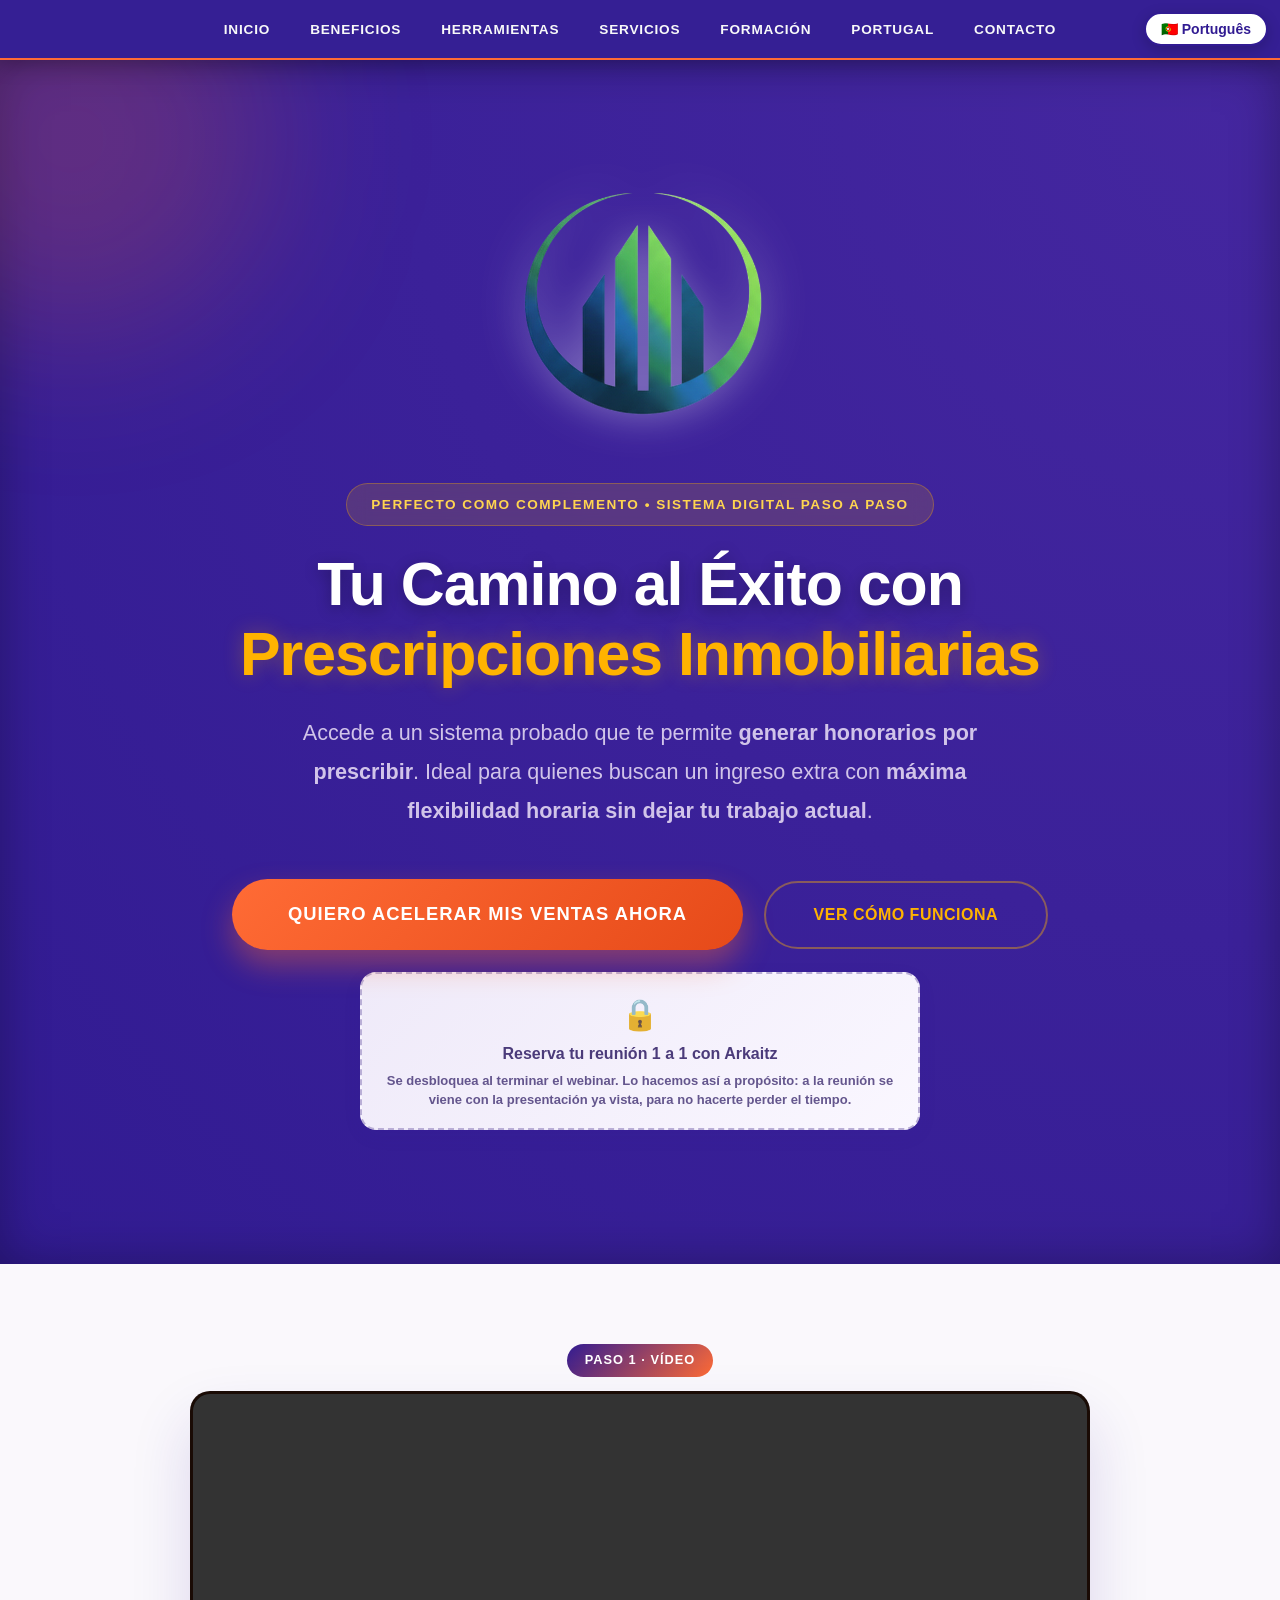
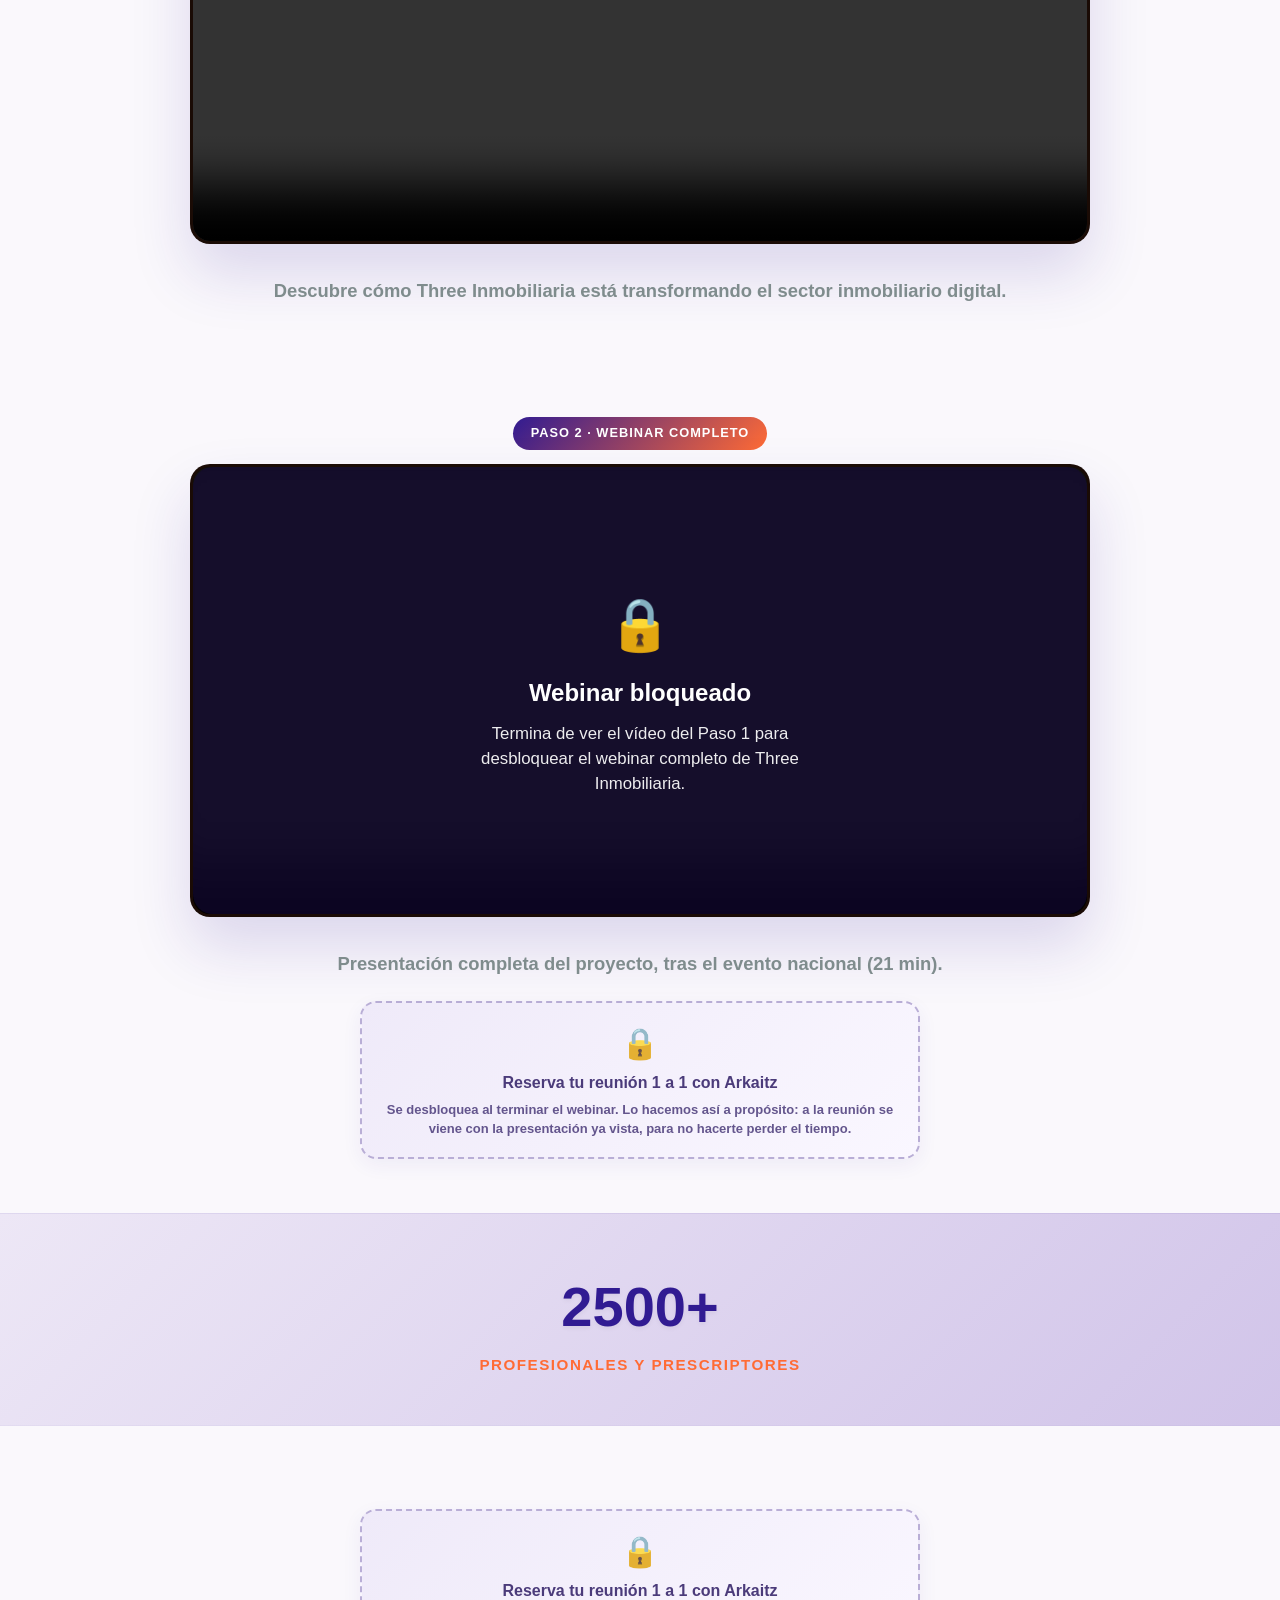
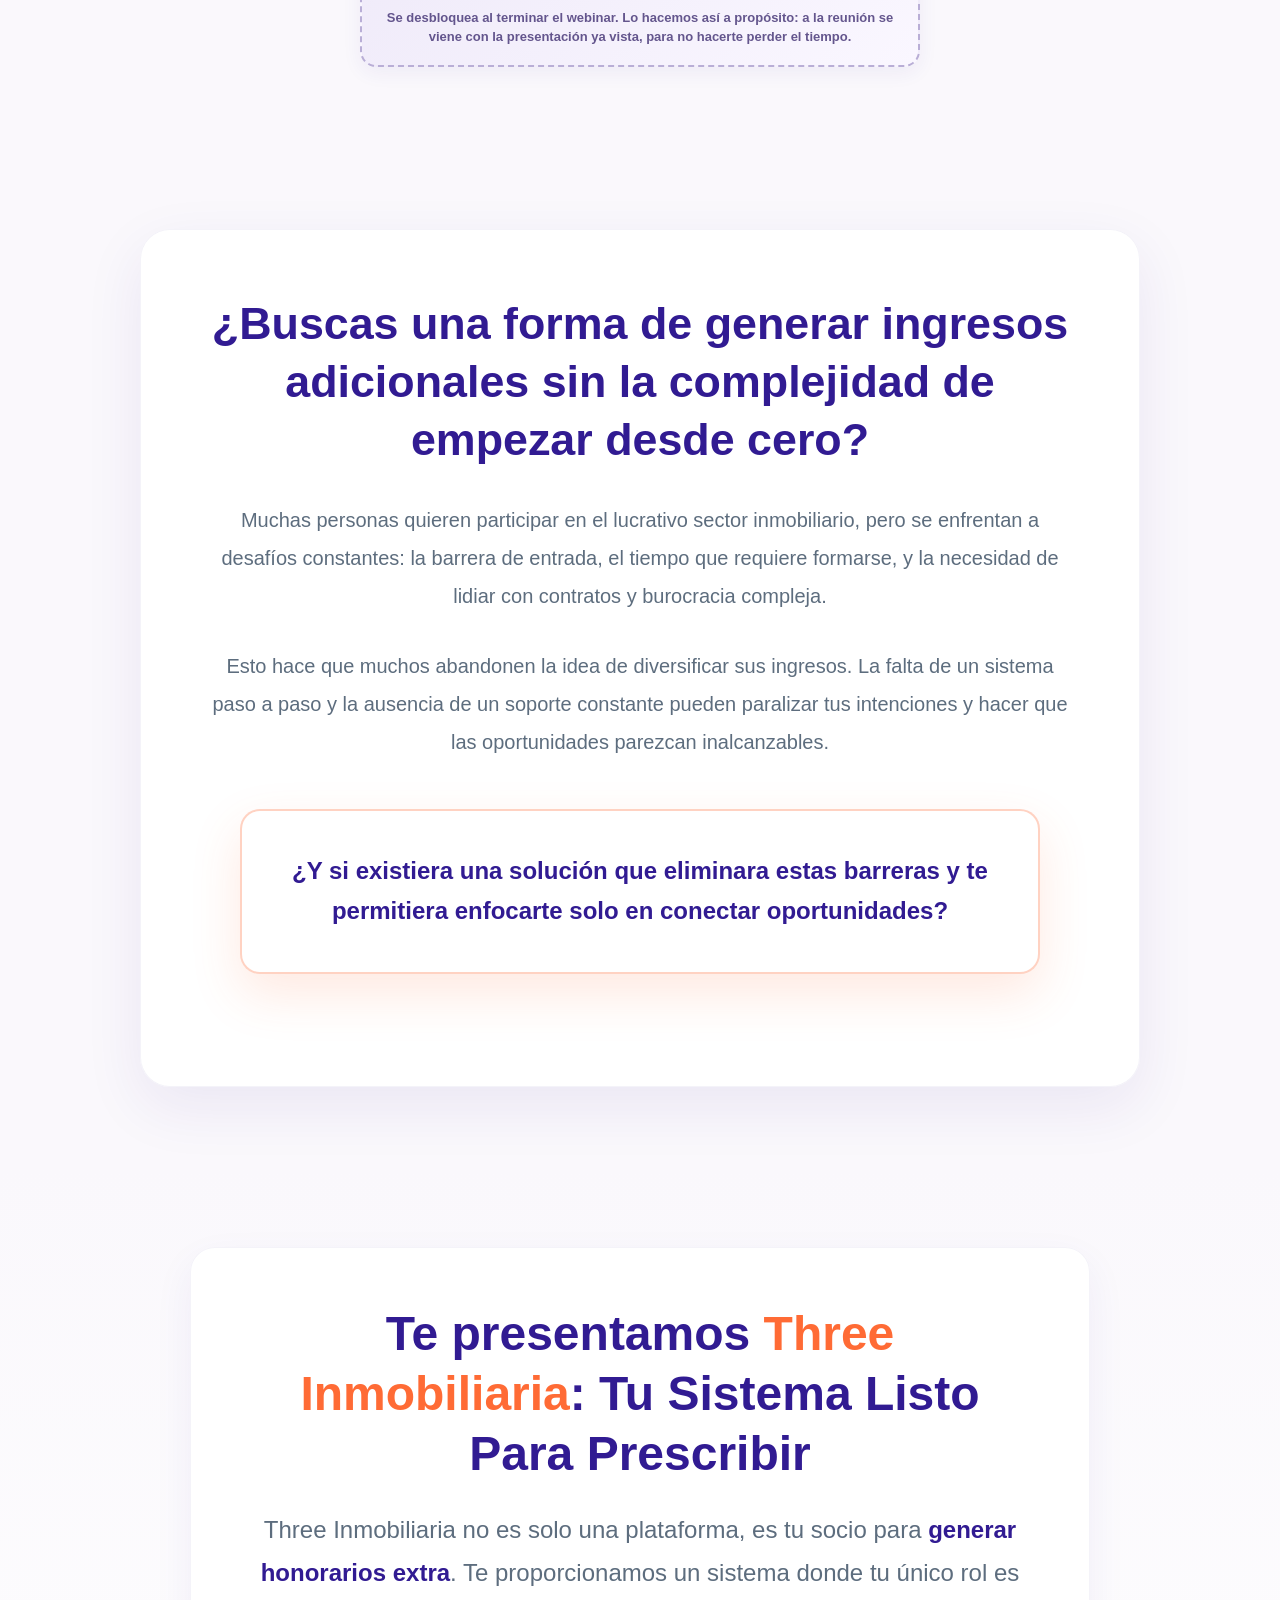
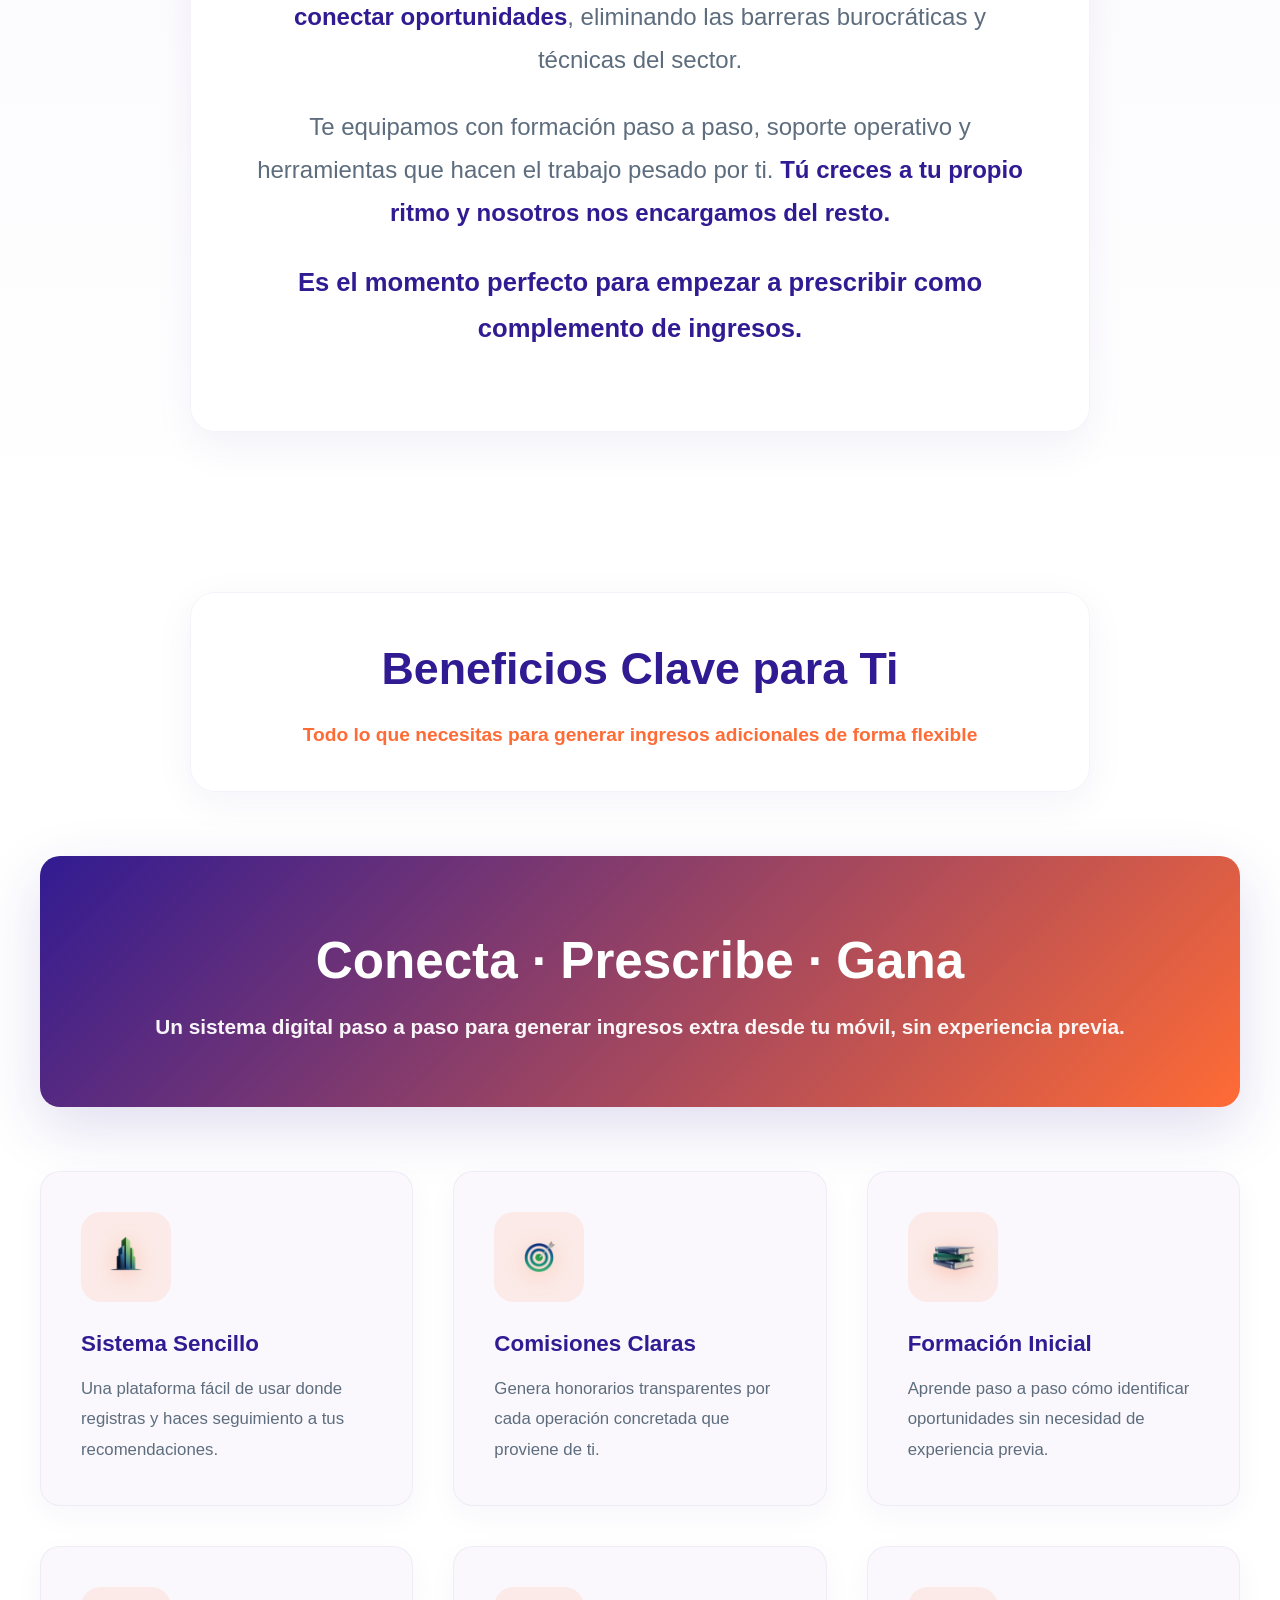
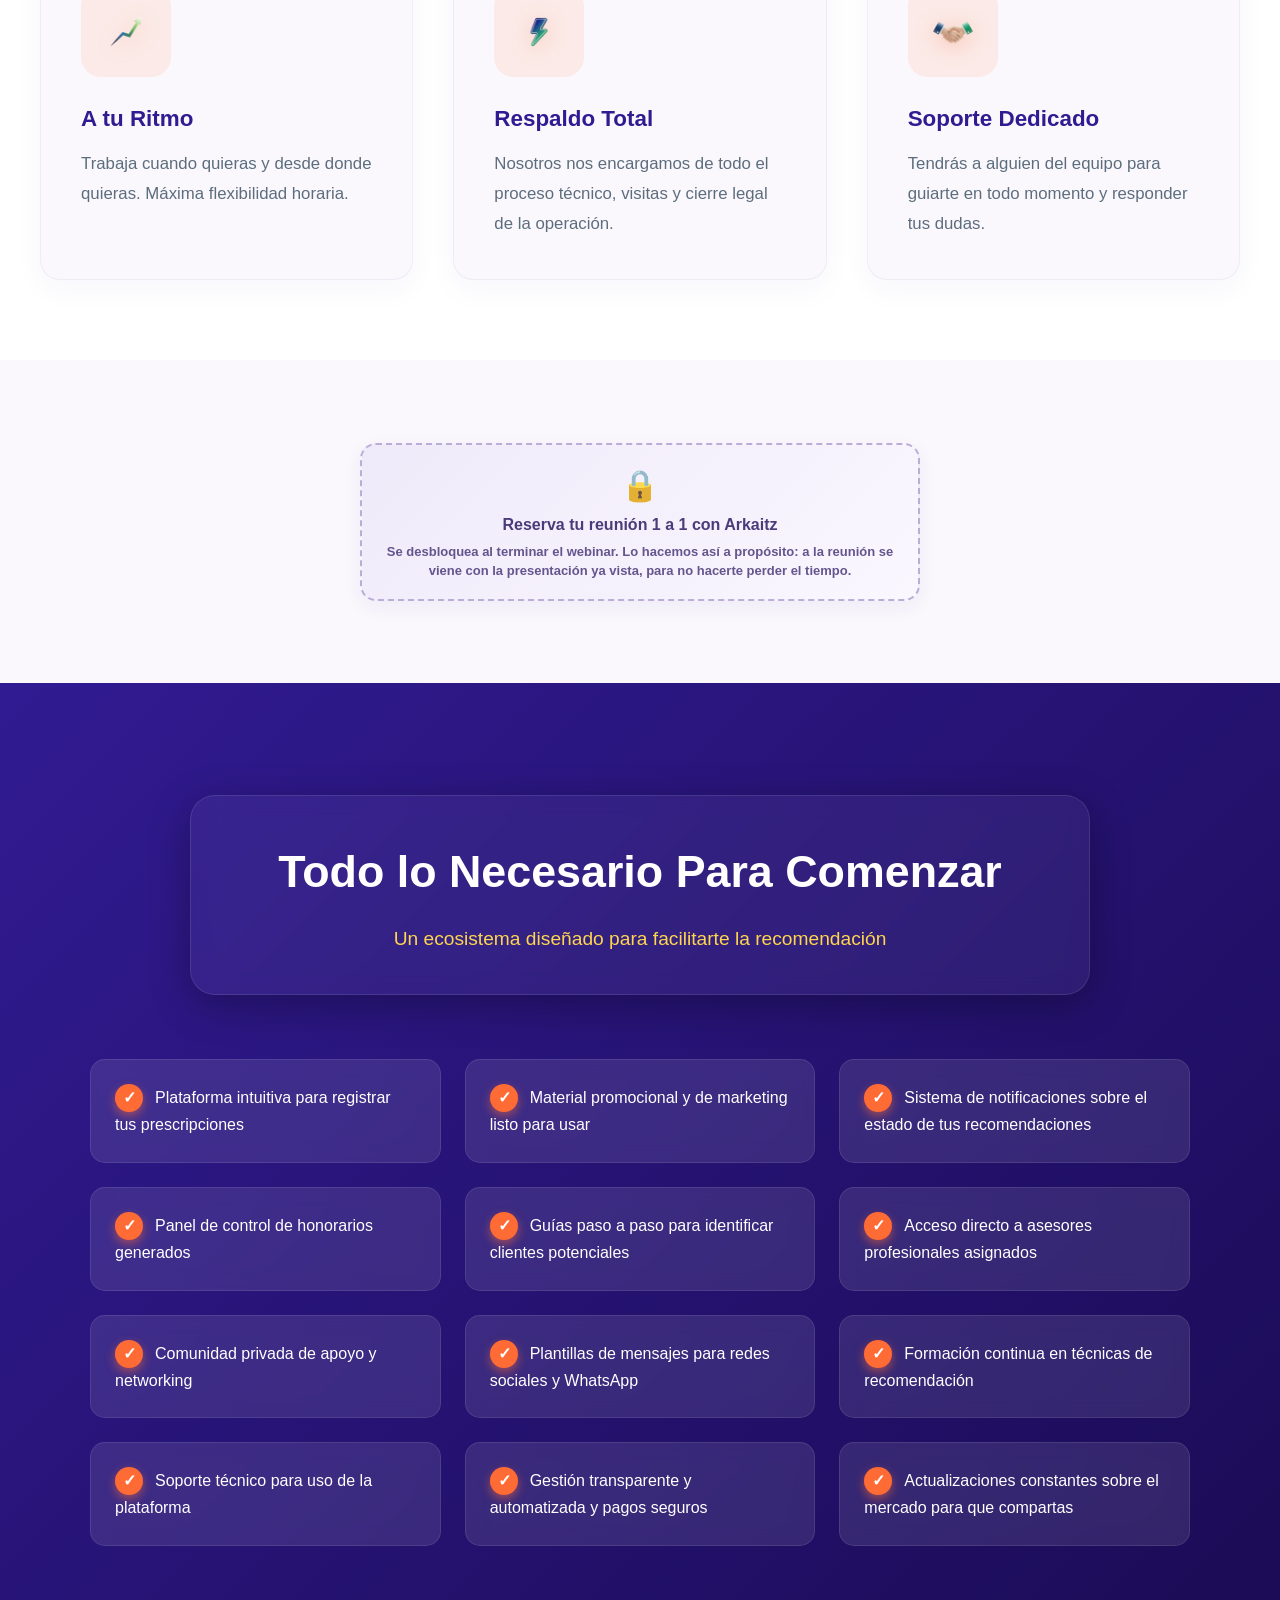
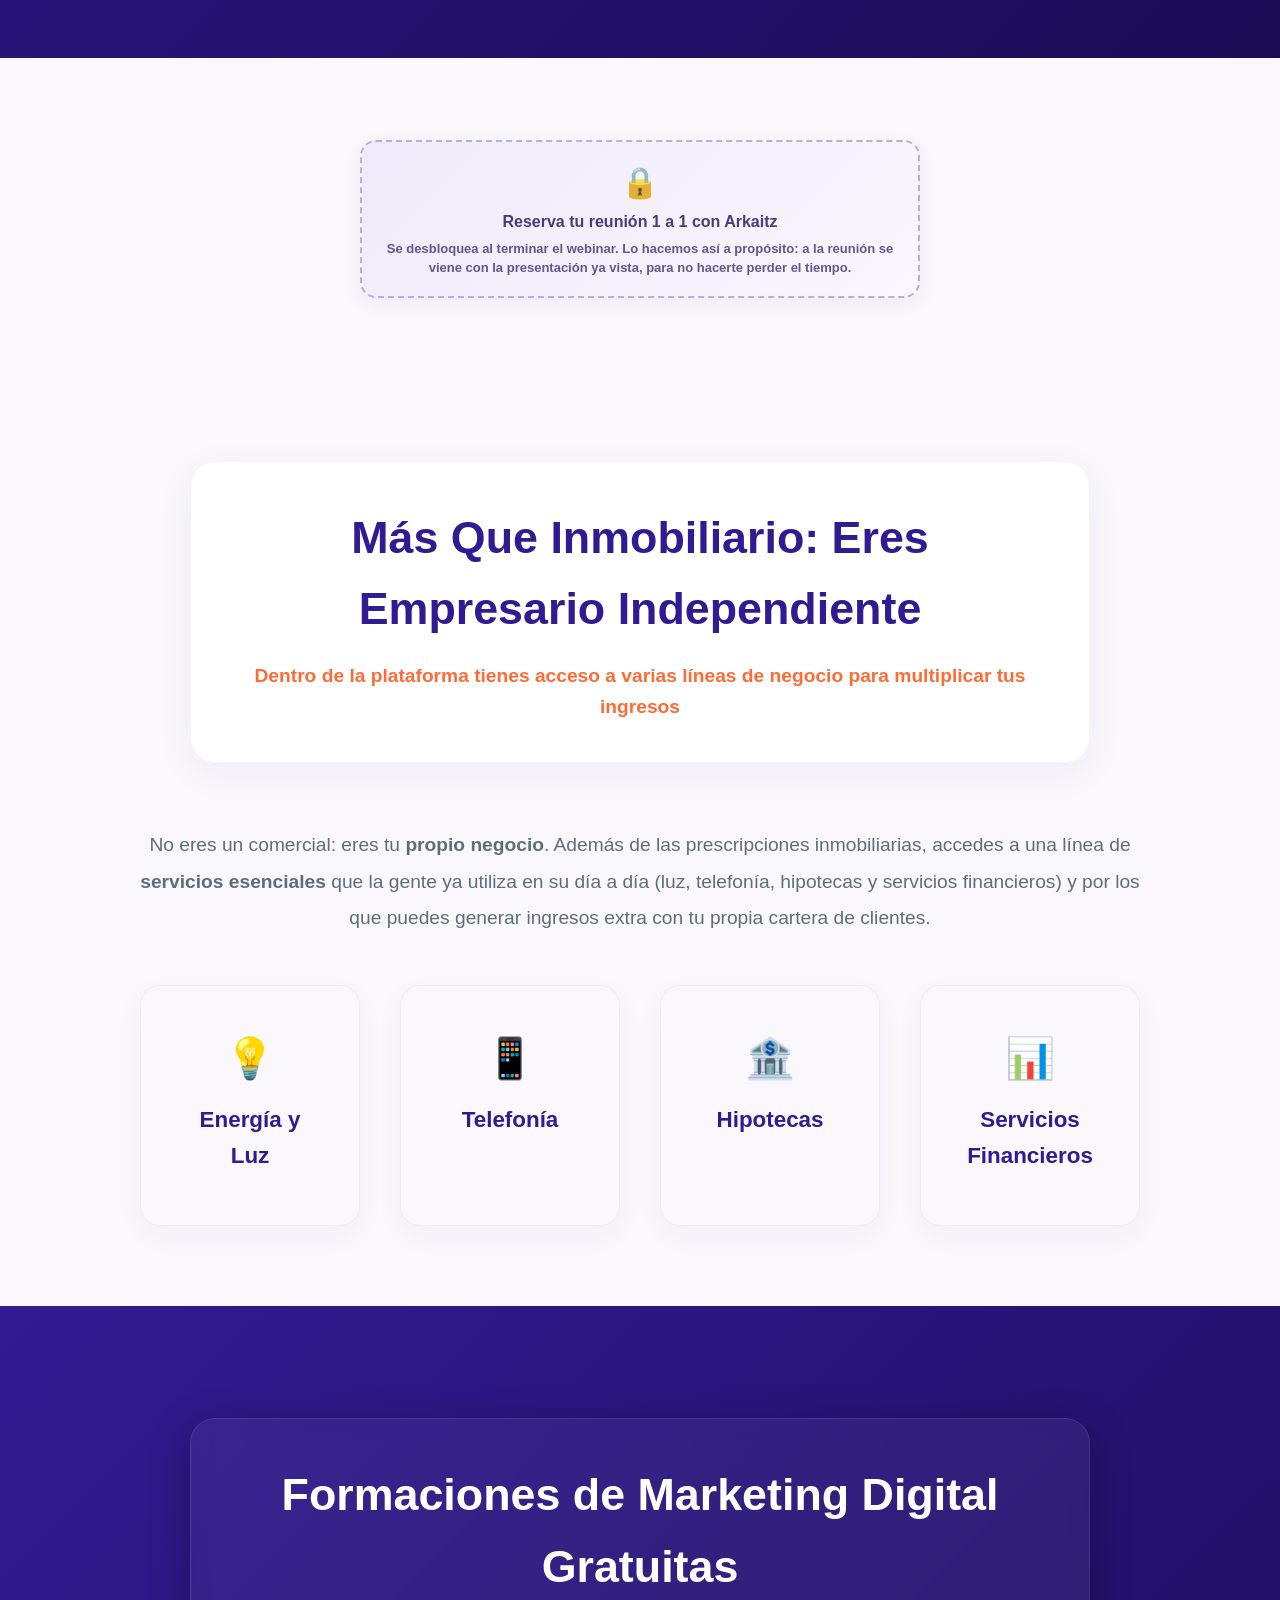
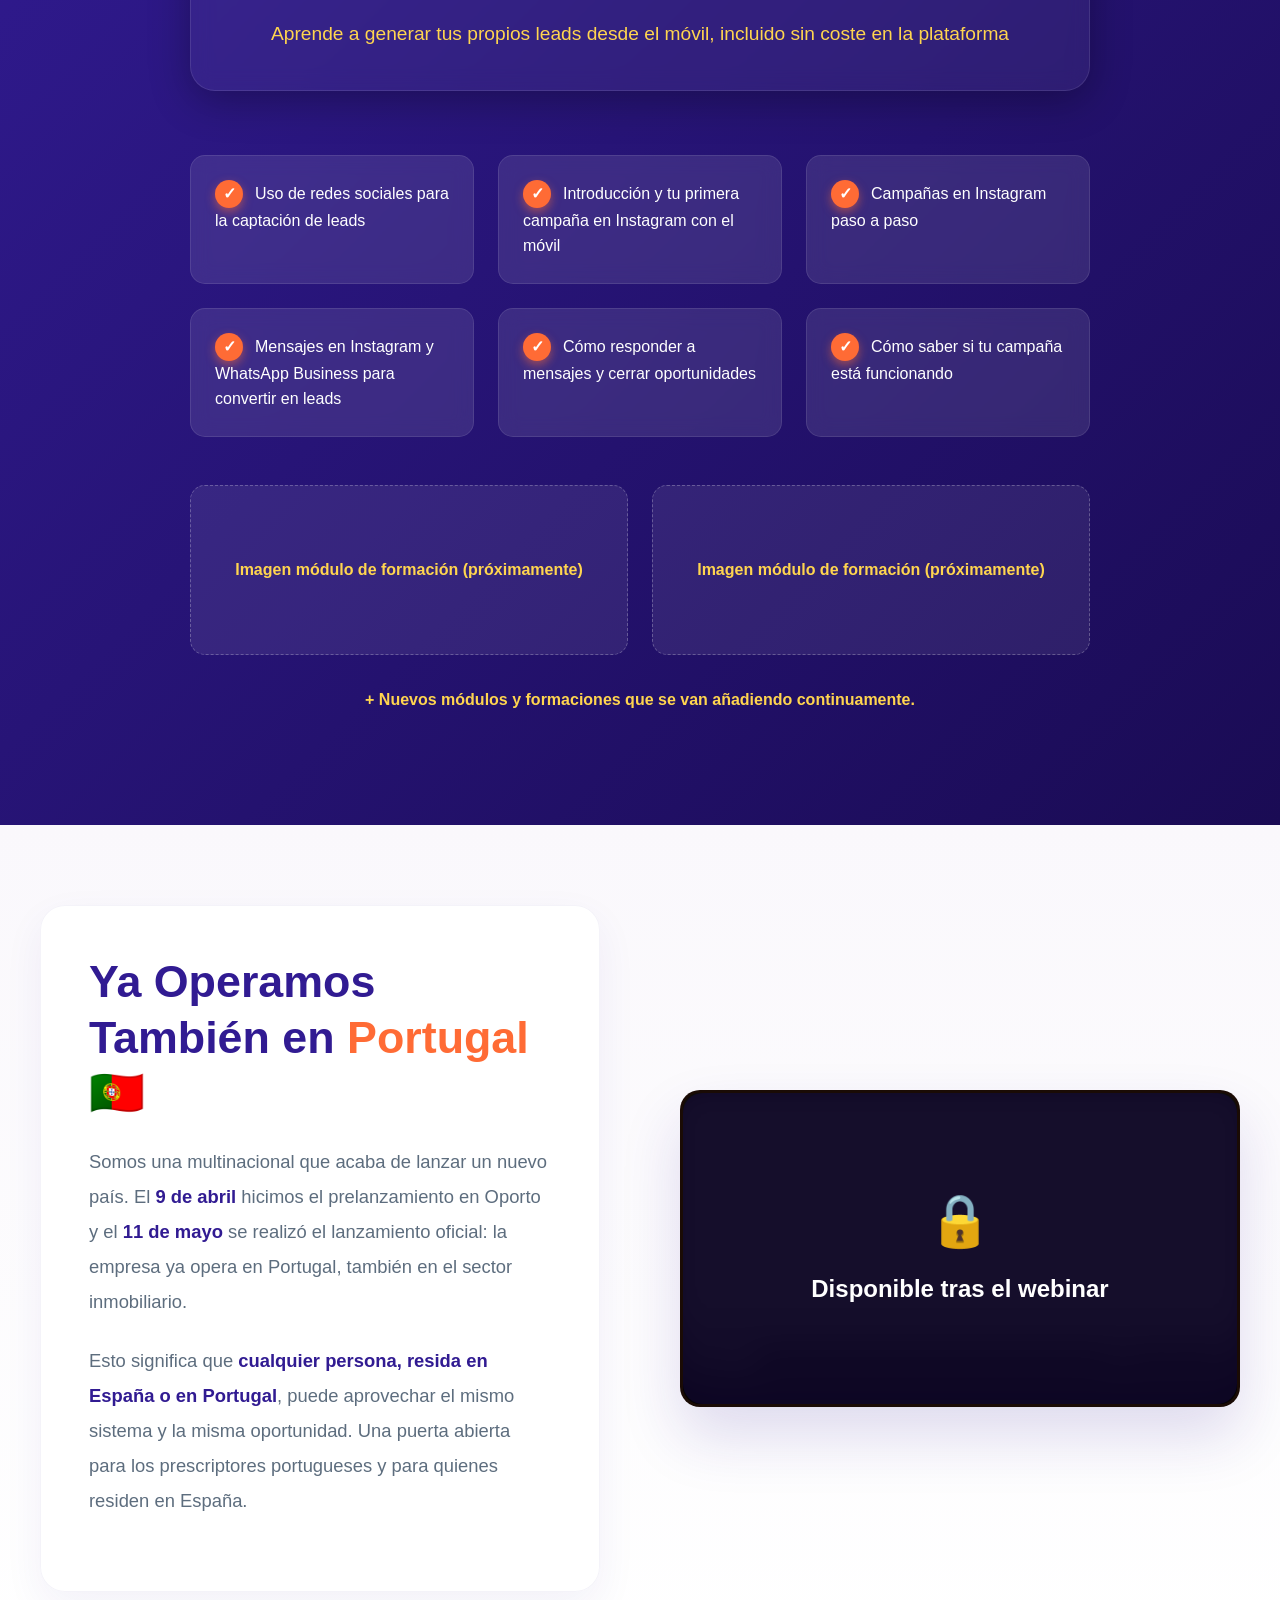
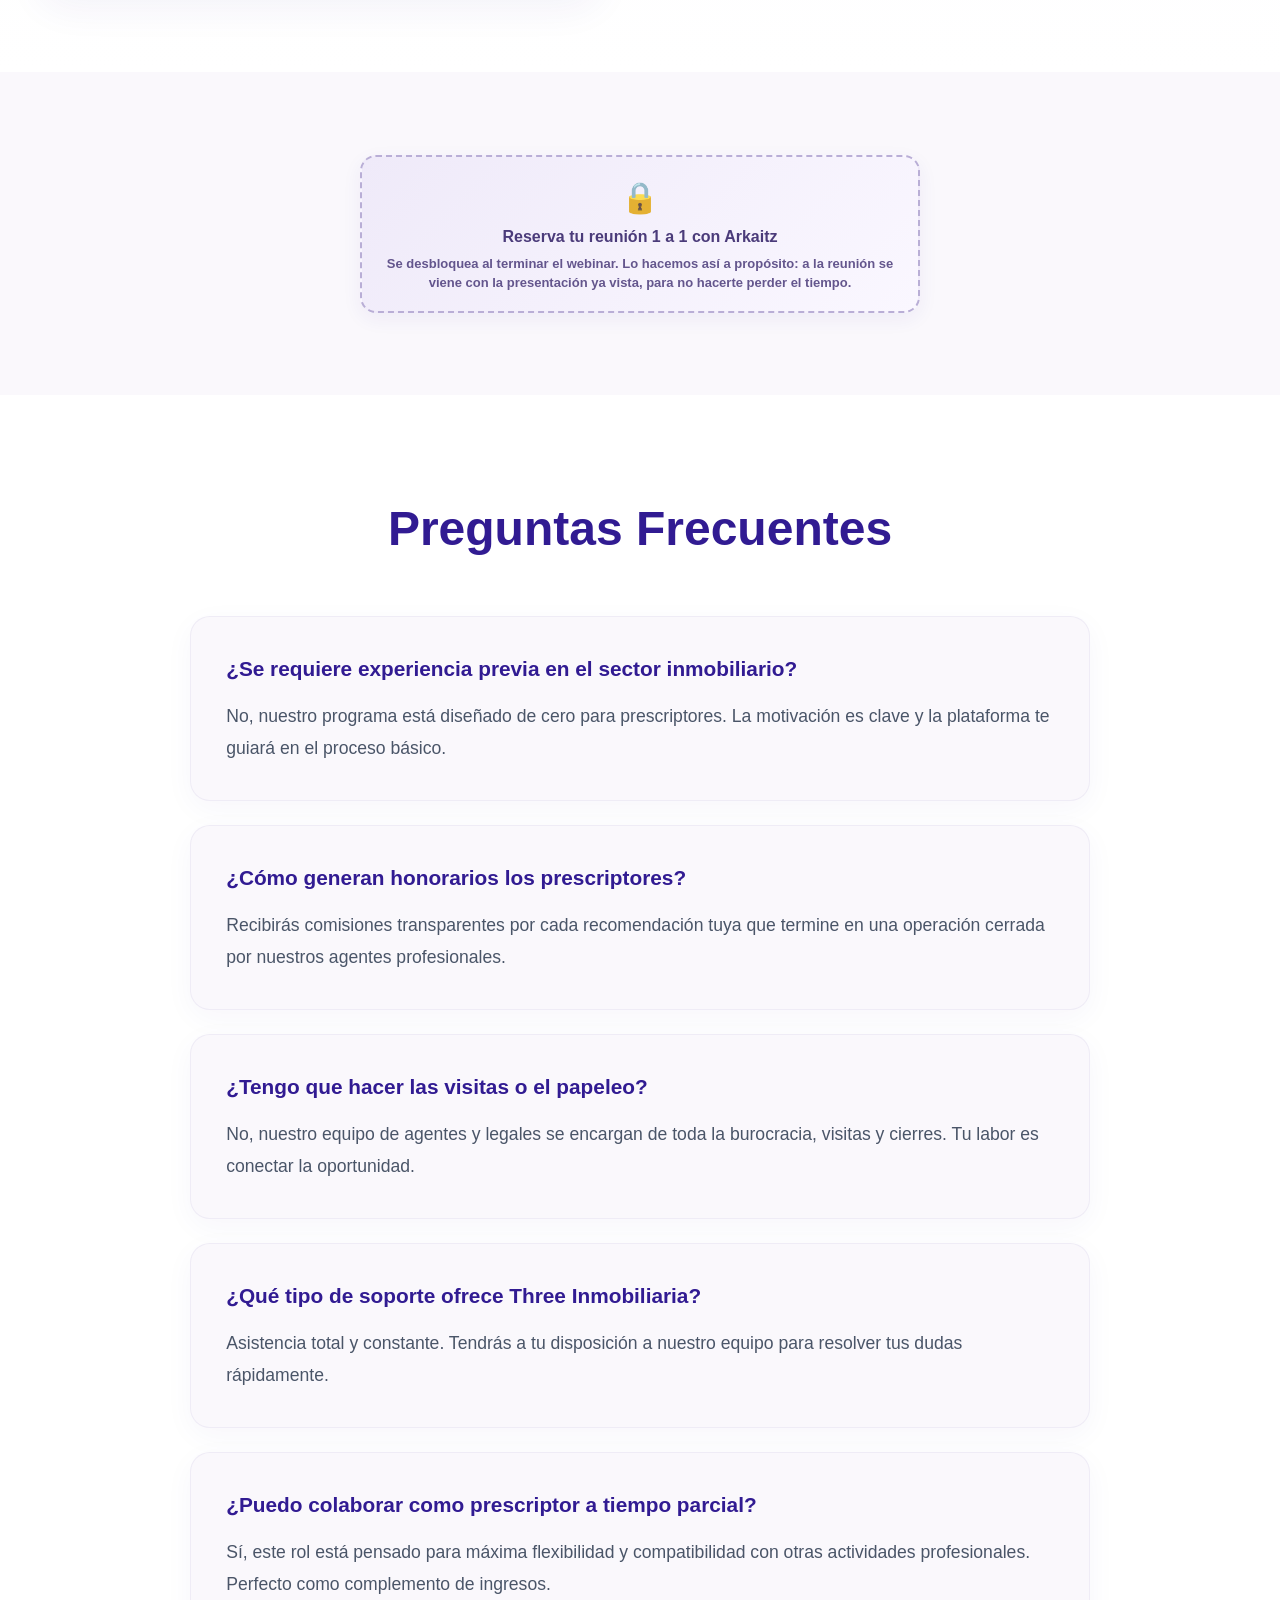
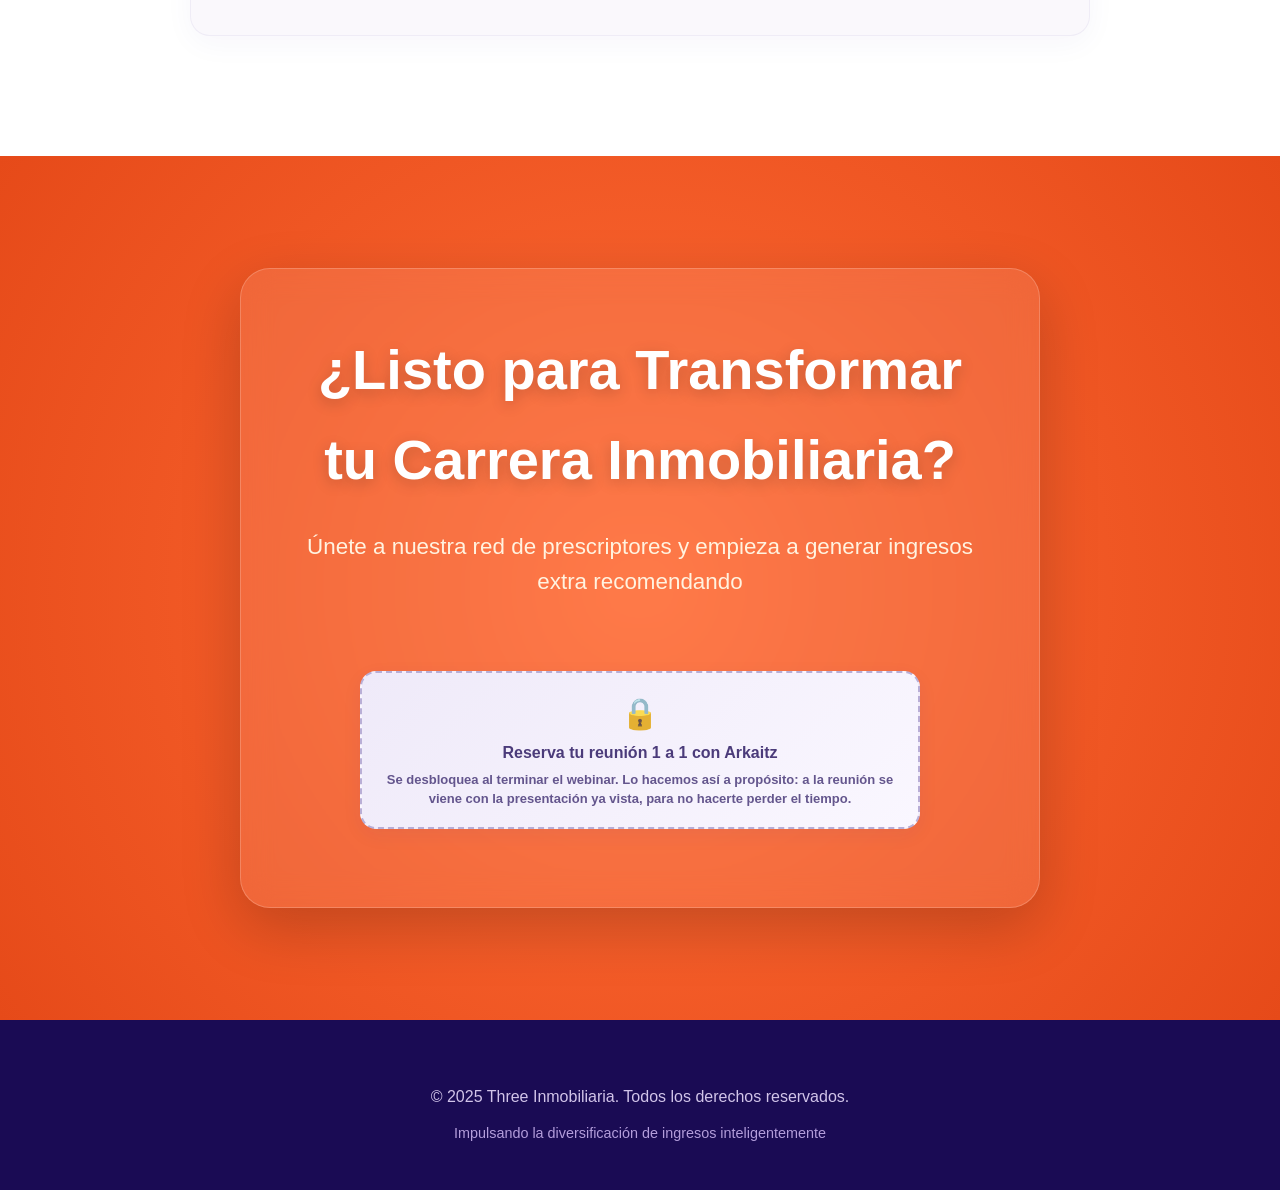
==== commit 78c4f5ba: "contenido: nueva presentación grabada (post-evento nacional) como webinar Sustituye al webinar anter" ====
--- a/index.html
+++ b/index.html
@@ -923,6 +923,70 @@
       .contact-options { flex-direction: column; align-items: center; }
       .contact-button { width: 100%; max-width: 320px; justify-content: center; }
     }
+
+    /* ═══════════════════════════════════════════════════════════════
+       MÁXIMA VISIBILIDAD DEL BOTÓN DE AGENDAR (el paso más importante:
+       el 1-a-1 con Arkaitz). Los botones .calendly siguen ocultos hasta
+       que el webinar los desbloquea (.calendly-revealed); a partir de ahí
+       se hacen ENORMES, laten y el flotante se queda fijo en pantalla para
+       que sea imposible no verlo mientras se hace scroll.
+       ══════════════════════════════════════════════════════════════ */
+
+    /* Todos los botones desbloqueados laten, no solo el final */
+    .calendly.calendly-revealed {
+      animation: pulseCTA 1.5s ease-in-out infinite !important;
+    }
+
+    /* CTA intermedios: bloques anchos y grandes */
+    .cta-intermedio .calendly {
+      width: 90% !important;
+      max-width: 640px !important;
+      padding: 1.7rem 2rem !important;
+      font-size: 1.7rem !important;
+      font-weight: 900 !important;
+      border-width: 3px !important;
+      line-height: 1.25 !important;
+      box-shadow: 0 14px 40px rgba(255, 107, 53, 0.45) !important;
+    }
+
+    /* CTA final: el más grande de todos */
+    .final-cta .contact-button.calendly {
+      width: 100% !important;
+      max-width: 620px !important;
+      padding: 1.9rem 2.5rem !important;
+      font-size: 1.9rem !important;
+    }
+
+    /* Flotante → barra fija centrada, grande y PERSISTENTE tras desbloquear.
+       Redefine las reglas de arriba (gana por orden en la cascada). */
+    .cta-flotante {
+      position: fixed;
+      left: 50%;
+      right: auto;
+      bottom: 20px;
+      transform: translateX(-50%) translateY(20px);
+      max-width: 92vw;
+    }
+    .cta-flotante.visible,
+    .cta-flotante.cta-persist {
+      opacity: 1 !important;
+      transform: translateX(-50%) translateY(0) !important;
+      display: block !important;
+    }
+    .cta-flotante .calendly {
+      padding: 1.35rem 2.8rem !important;
+      font-size: 1.4rem !important;
+      font-weight: 900 !important;
+      border-radius: 50px !important;
+      box-shadow: 0 12px 34px rgba(255, 107, 53, 0.5) !important;
+    }
+
+    @media (max-width: 768px) {
+      .cta-intermedio .calendly { font-size: 1.3rem !important; padding: 1.4rem 1.2rem !important; width: 94% !important; }
+      .final-cta .contact-button.calendly { font-size: 1.4rem !important; padding: 1.5rem 1rem !important; }
+      .cta-flotante { width: 94vw; }
+      .cta-flotante .calendly { width: 100%; font-size: 1.25rem !important; padding: 1.2rem 1rem !important; }
+    }
   </style>
 </head>
 <body>
@@ -1015,7 +1079,7 @@
         </div>
       </div>
     </div>
-    <p class="video-description">Webinar completo con nuestra experta (27 min).</p>
+    <p class="video-description">Presentación completa del proyecto, tras el evento nacional (21 min).</p>
     <div style="text-align:center;margin-top:1.2rem;">
       <button onclick="abrirCalendly()" class="contact-button calendly" style="display:inline-block;padding:14px 28px;font-size:16px;border:none;cursor:pointer;">📅 Reservar mi reunión 1 a 1</button>
     </div>
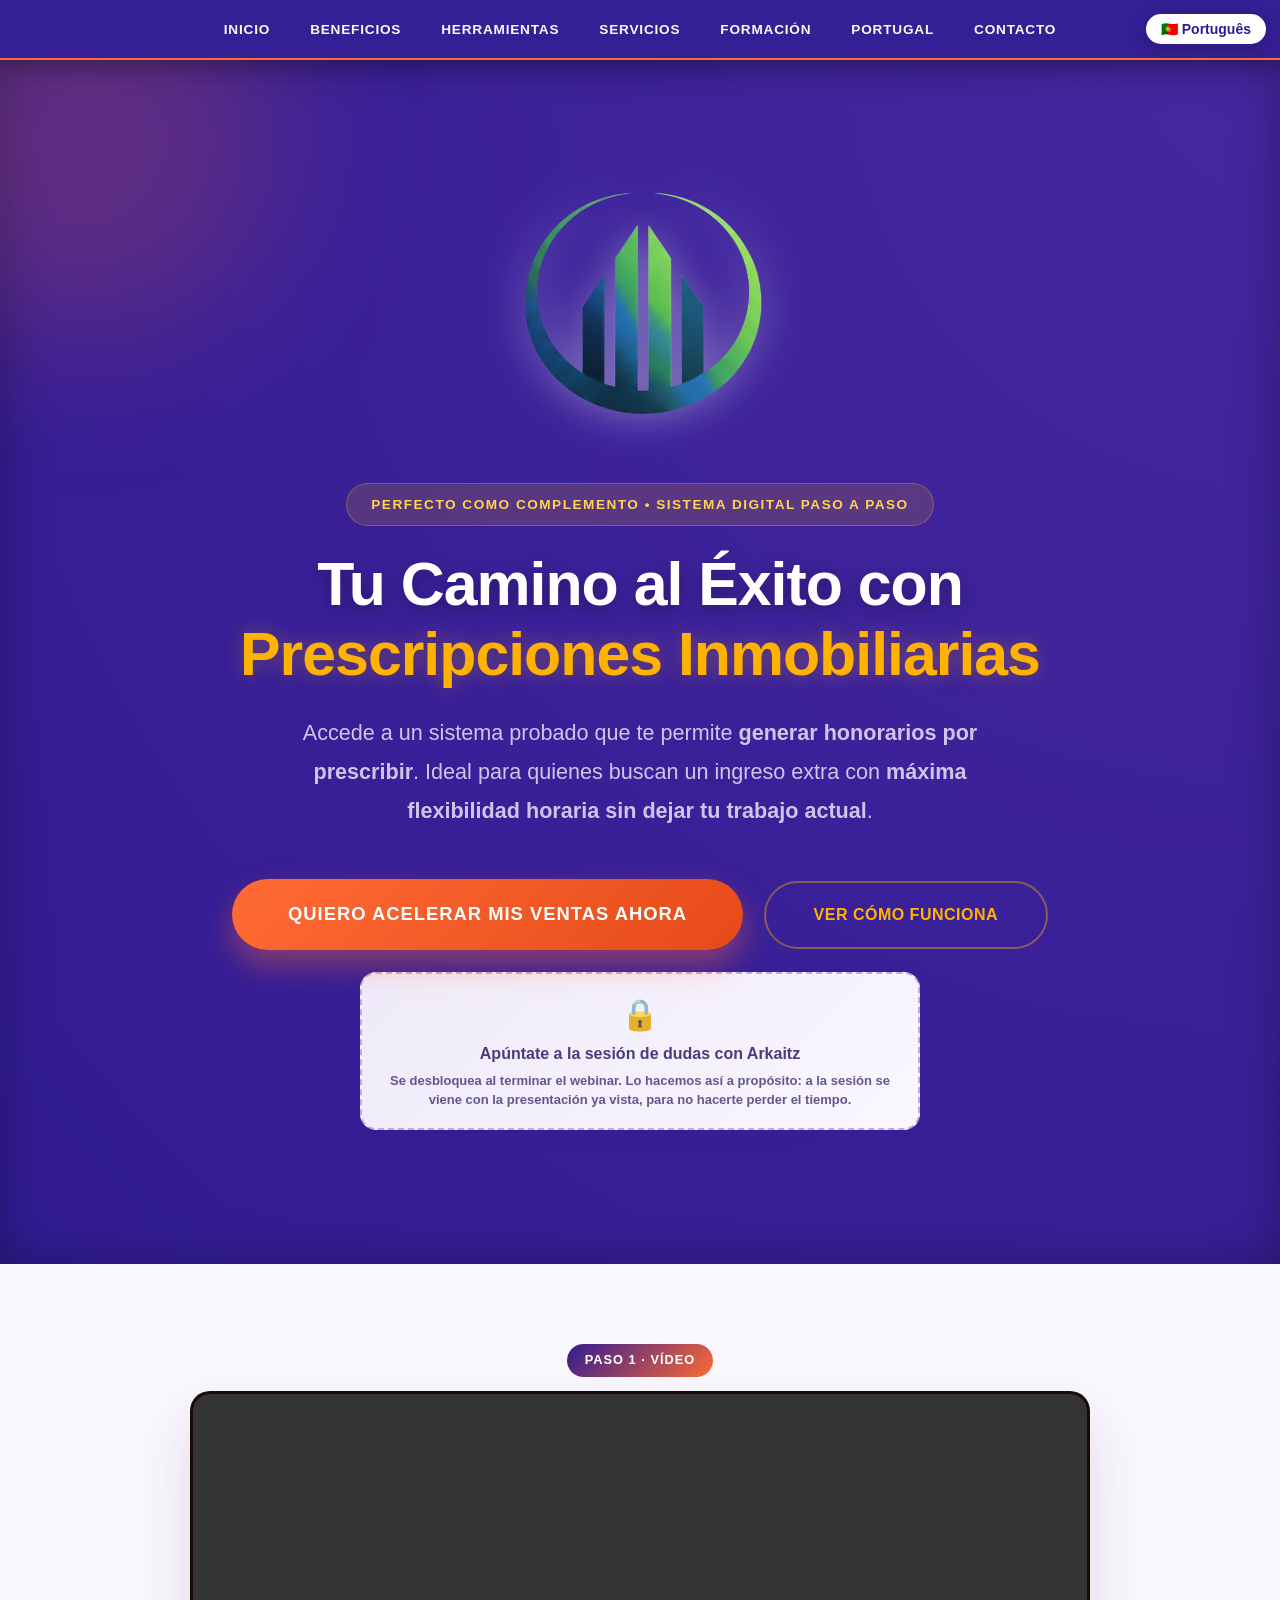
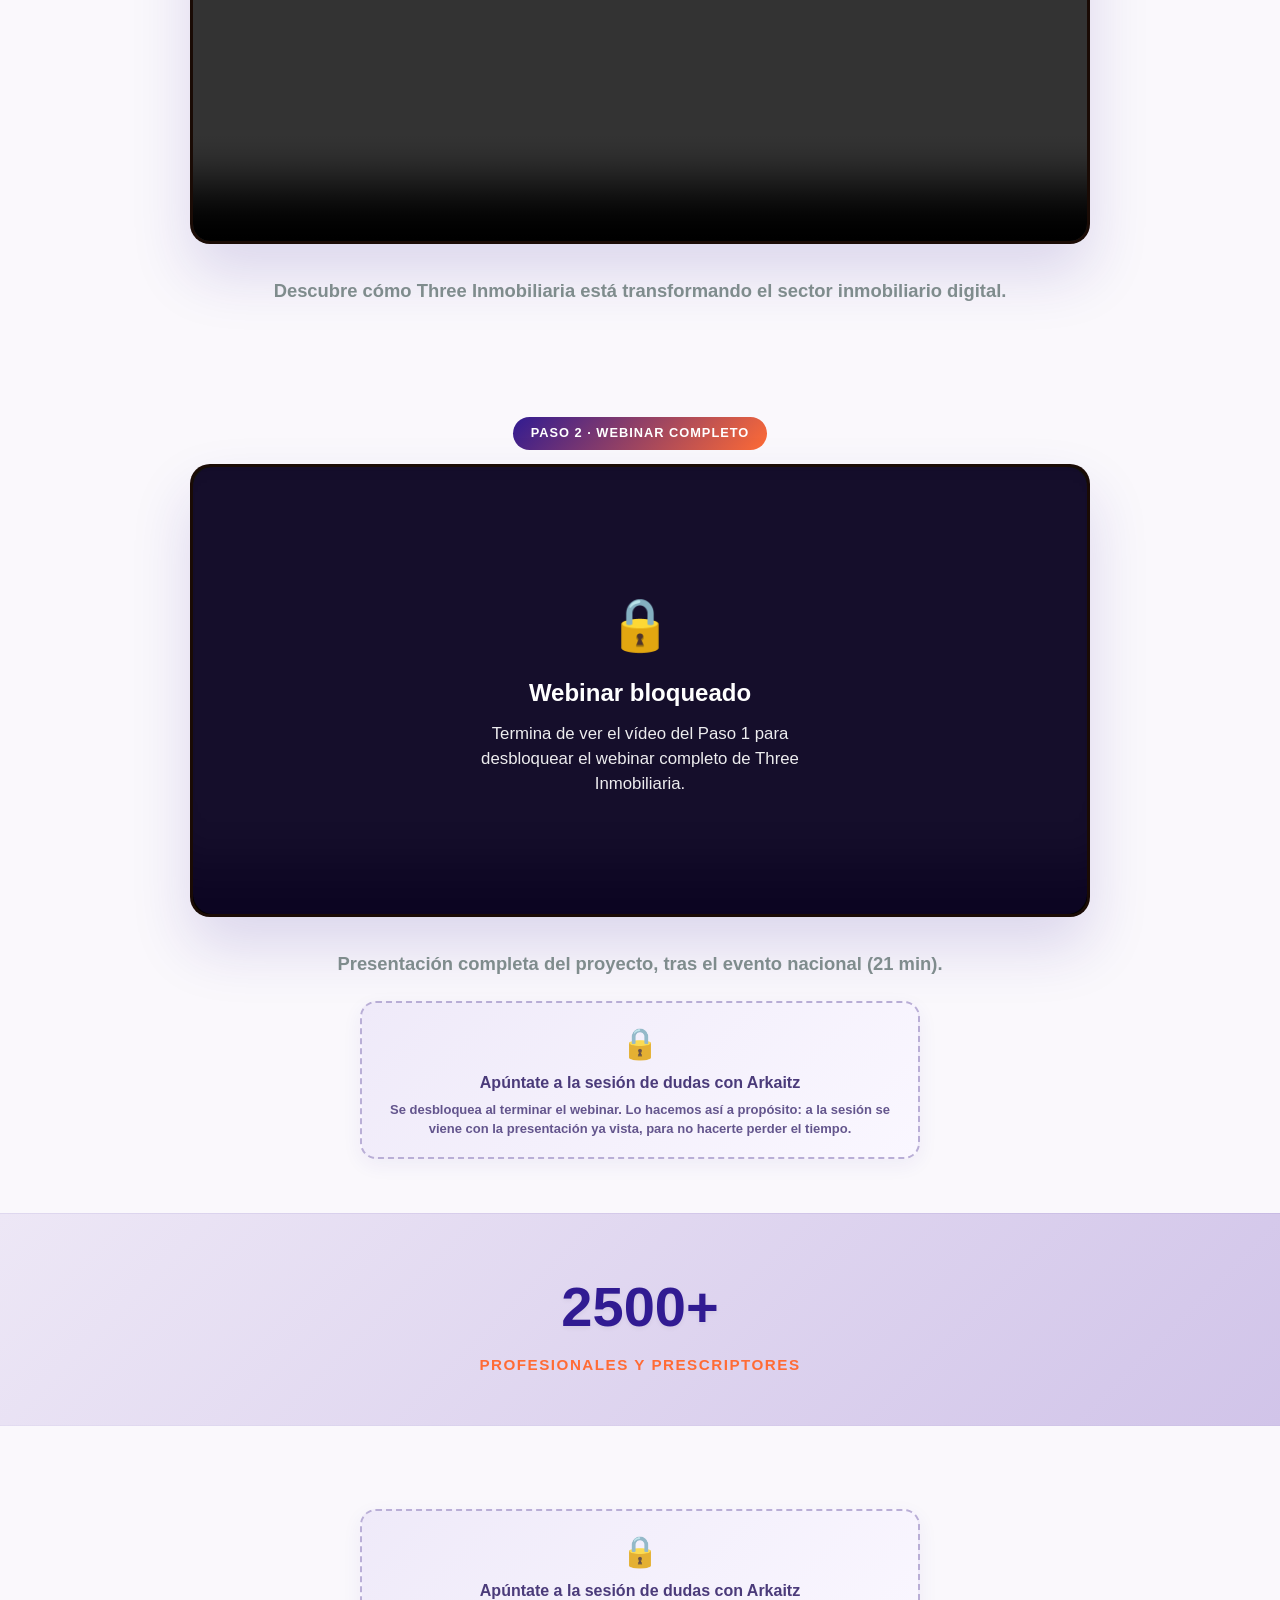
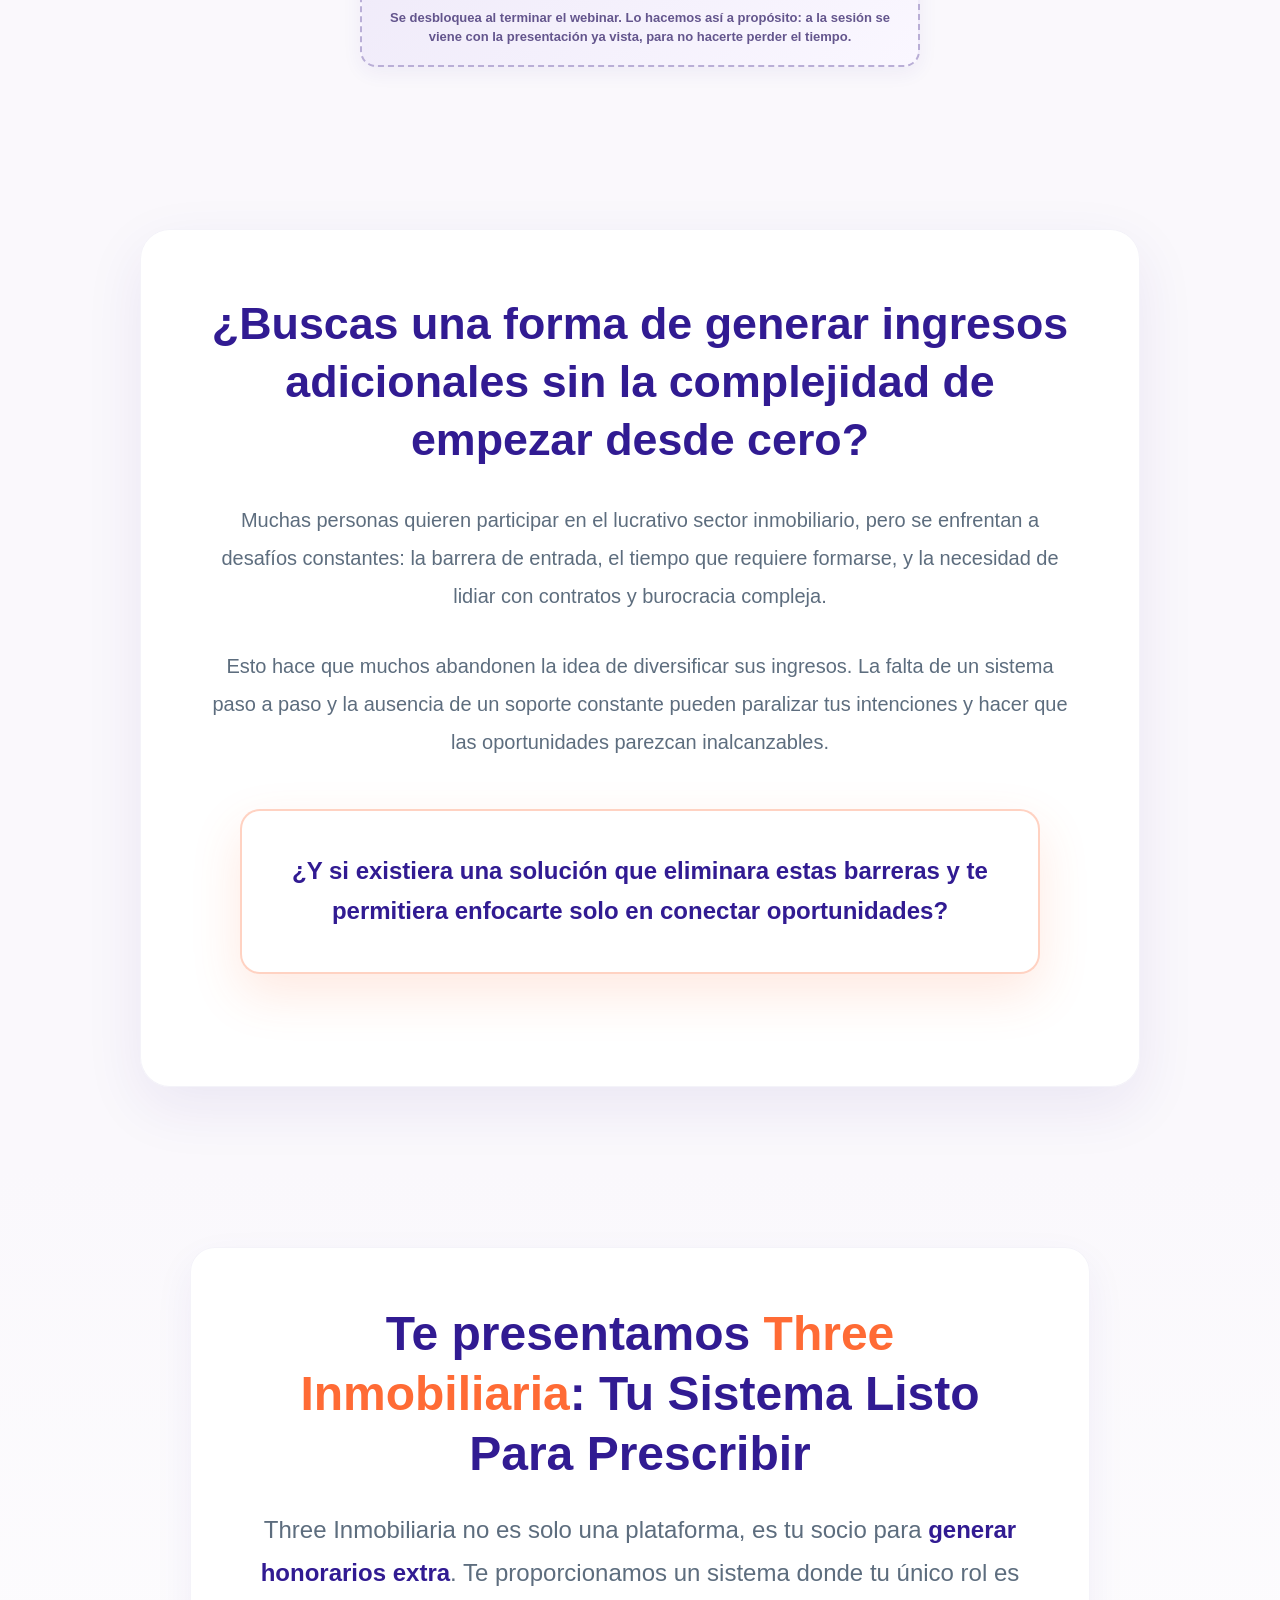
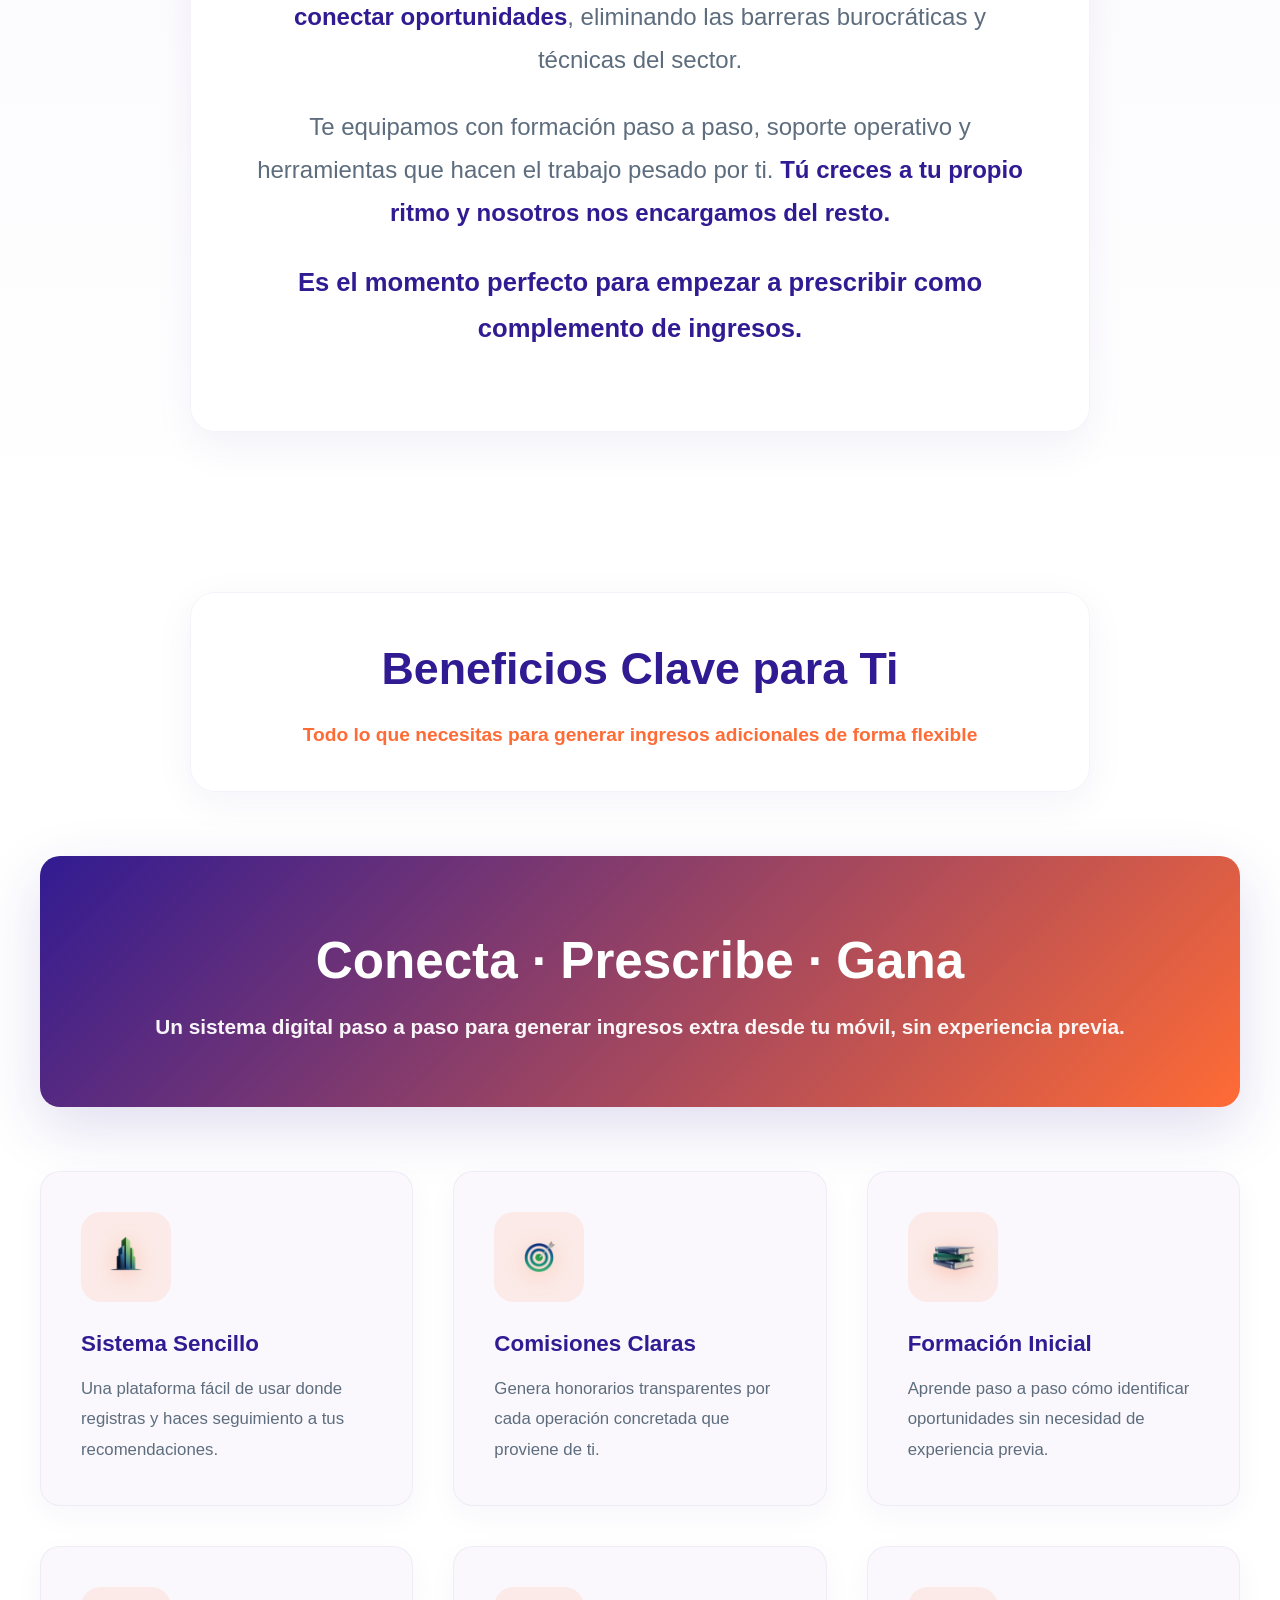
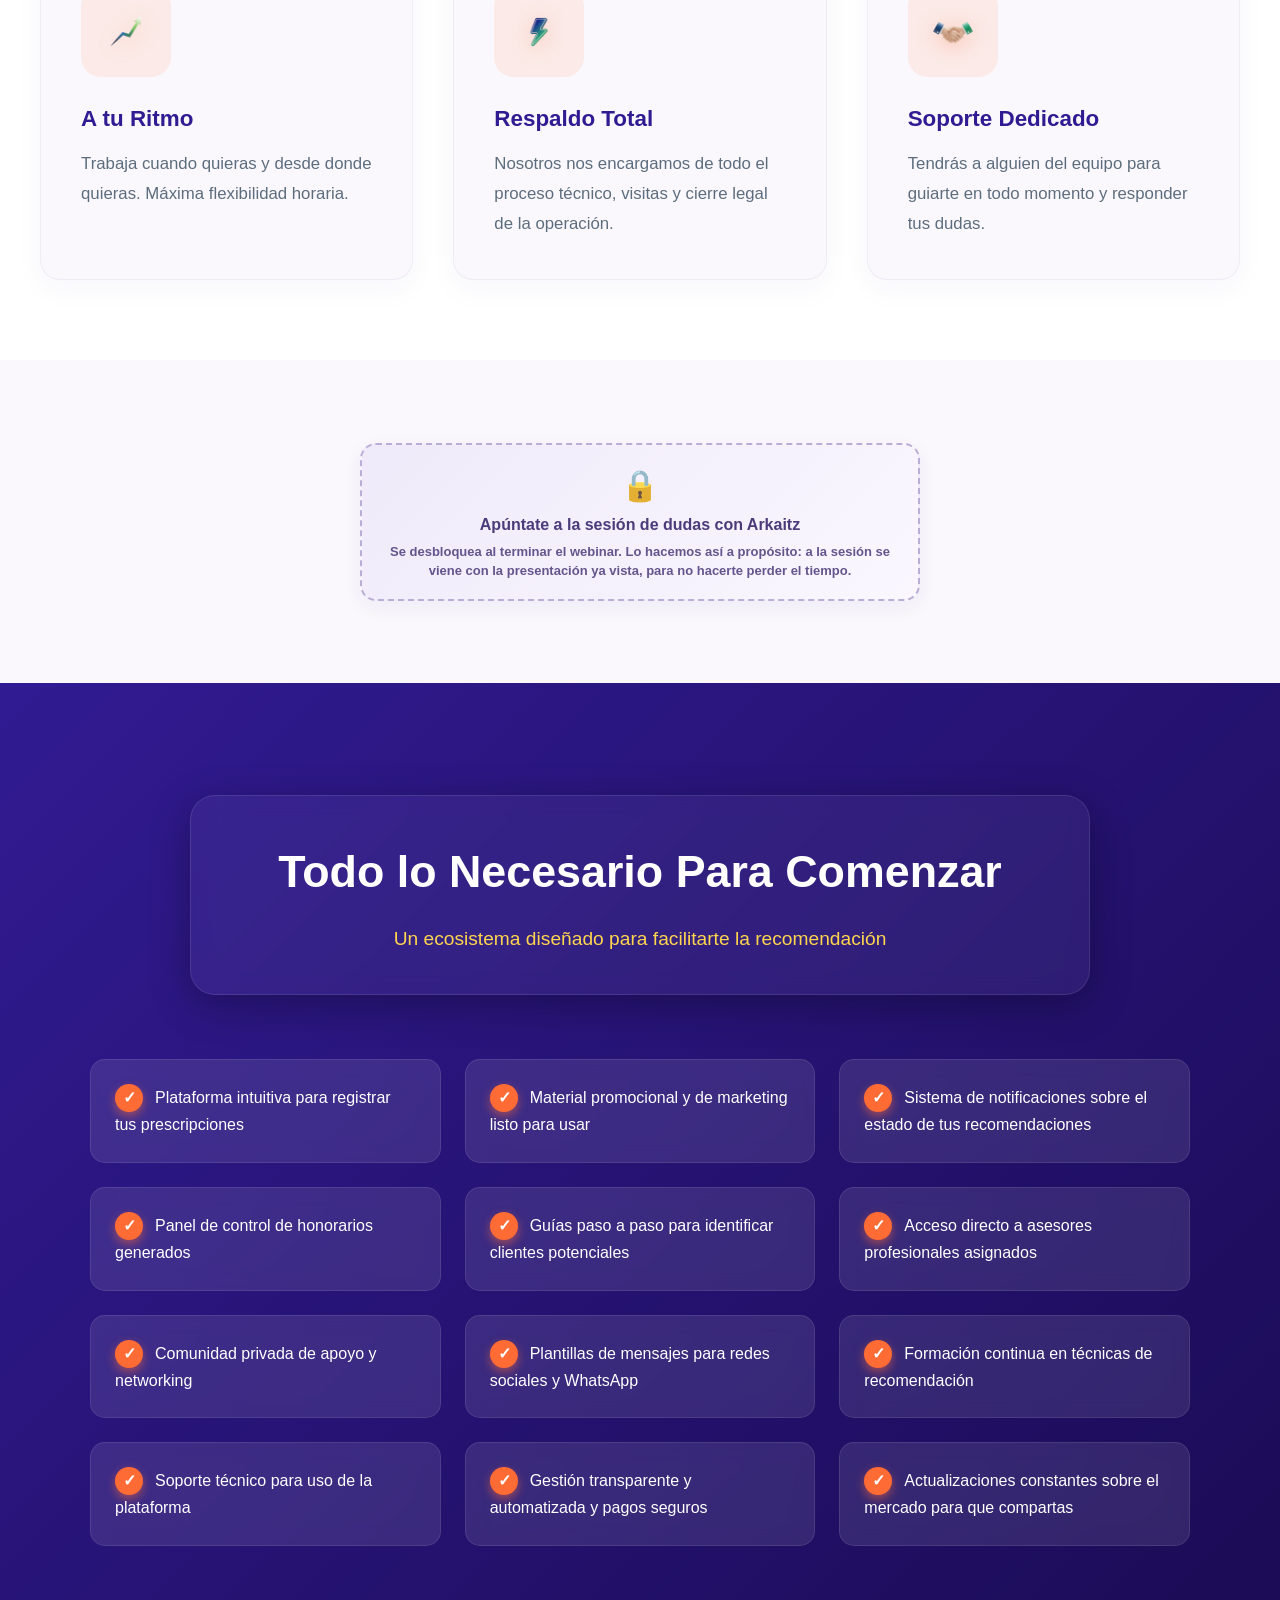
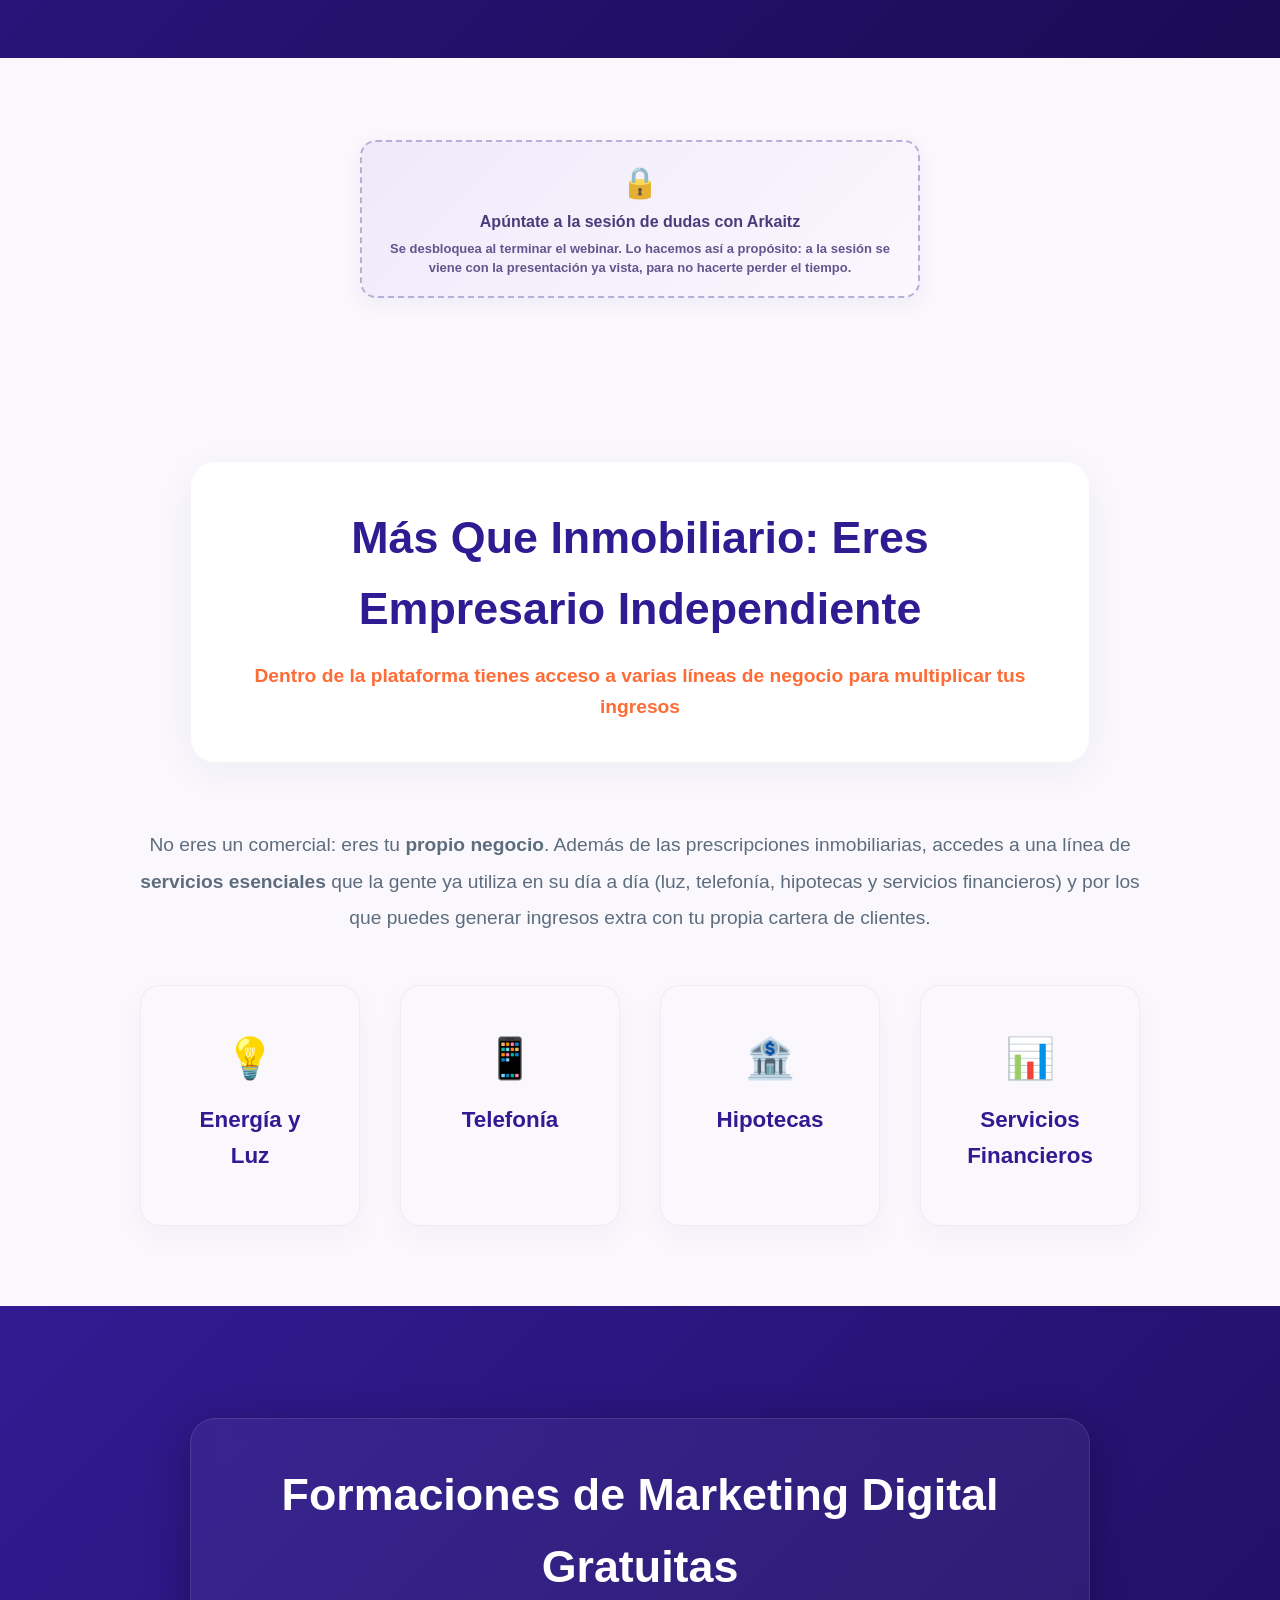
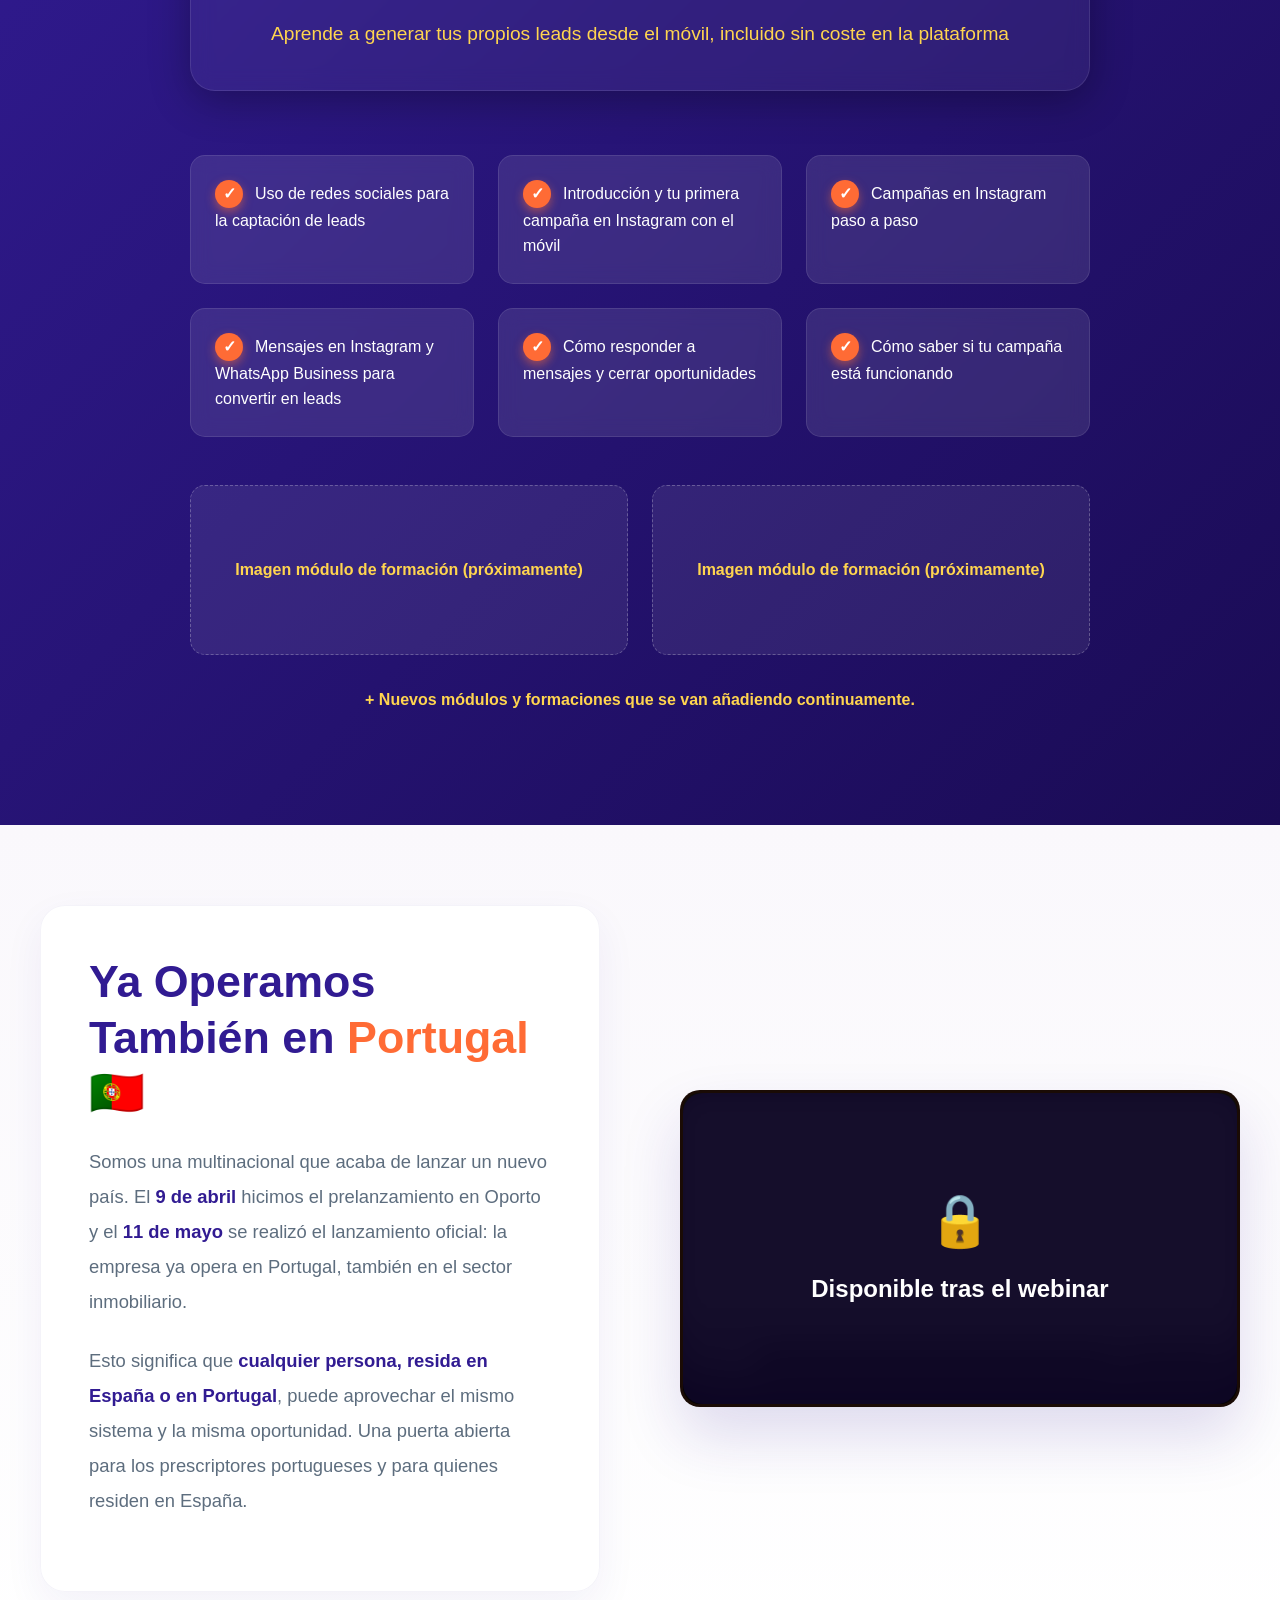
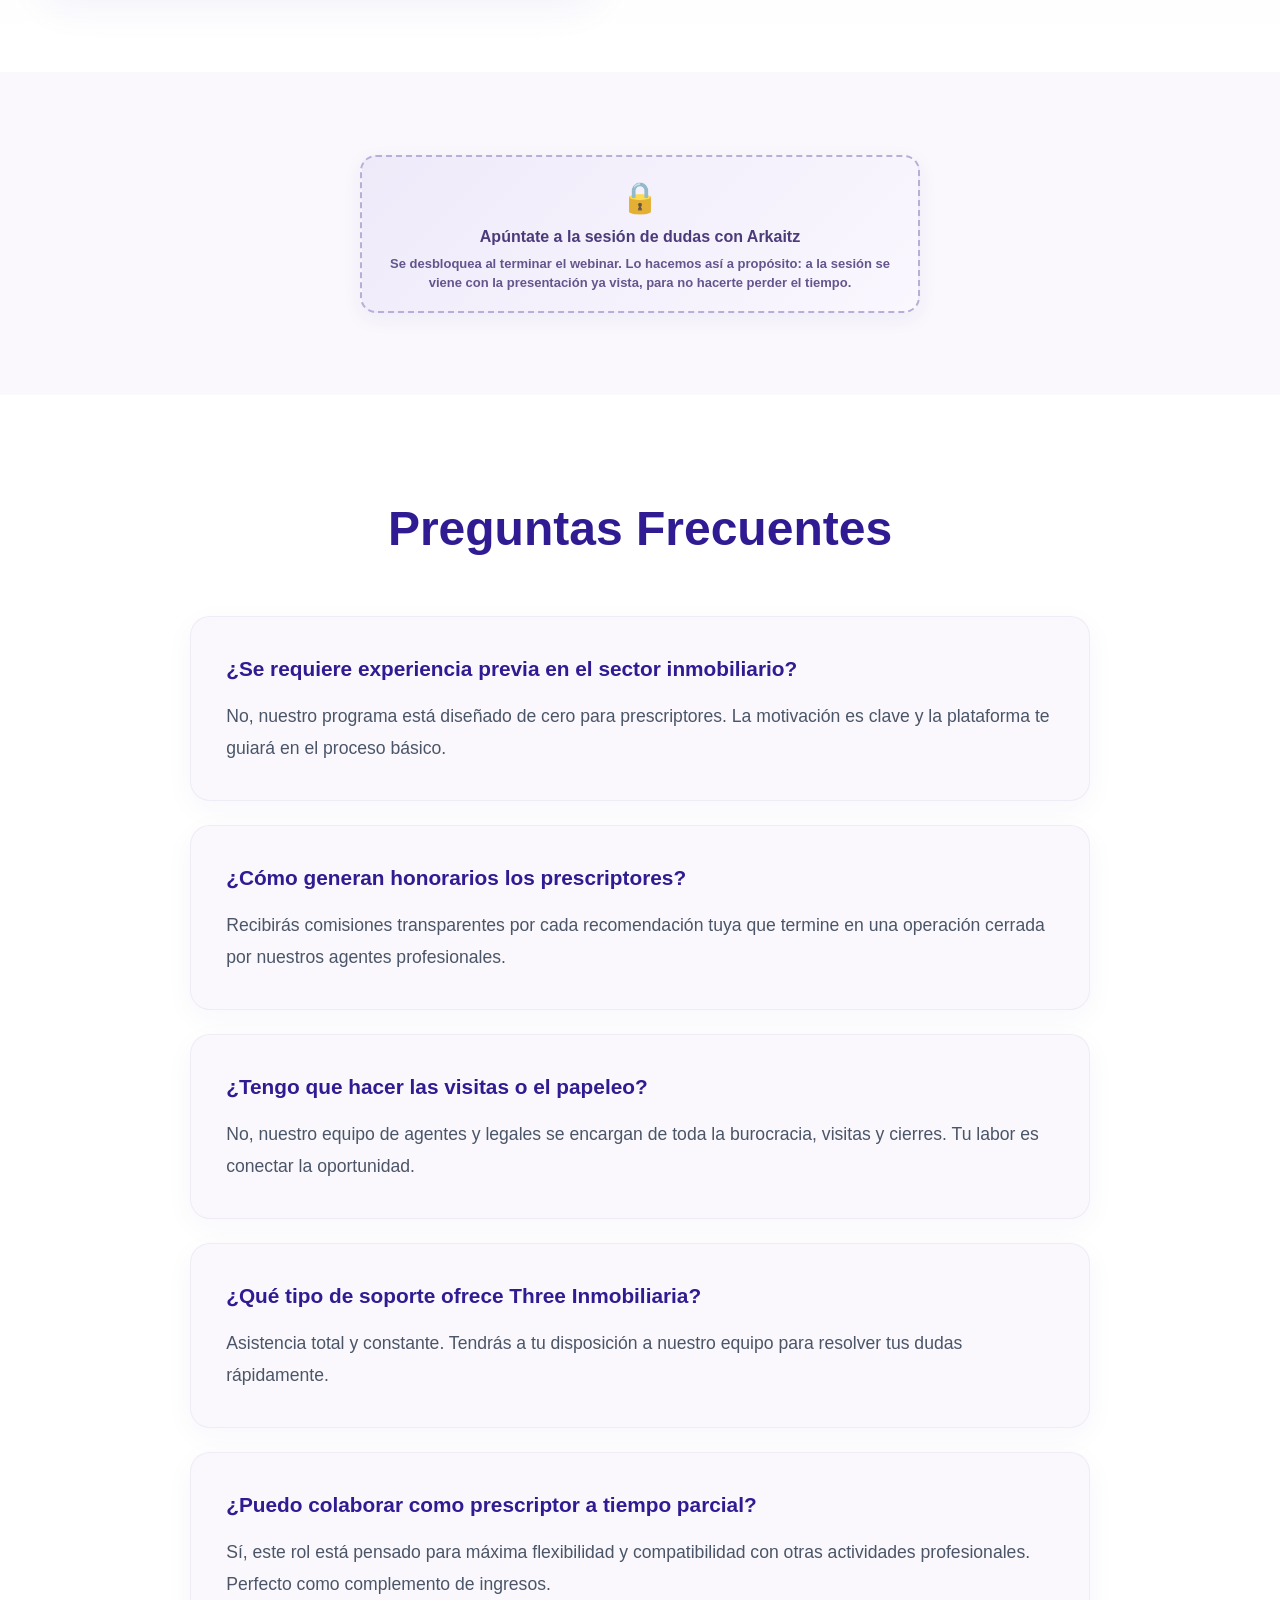
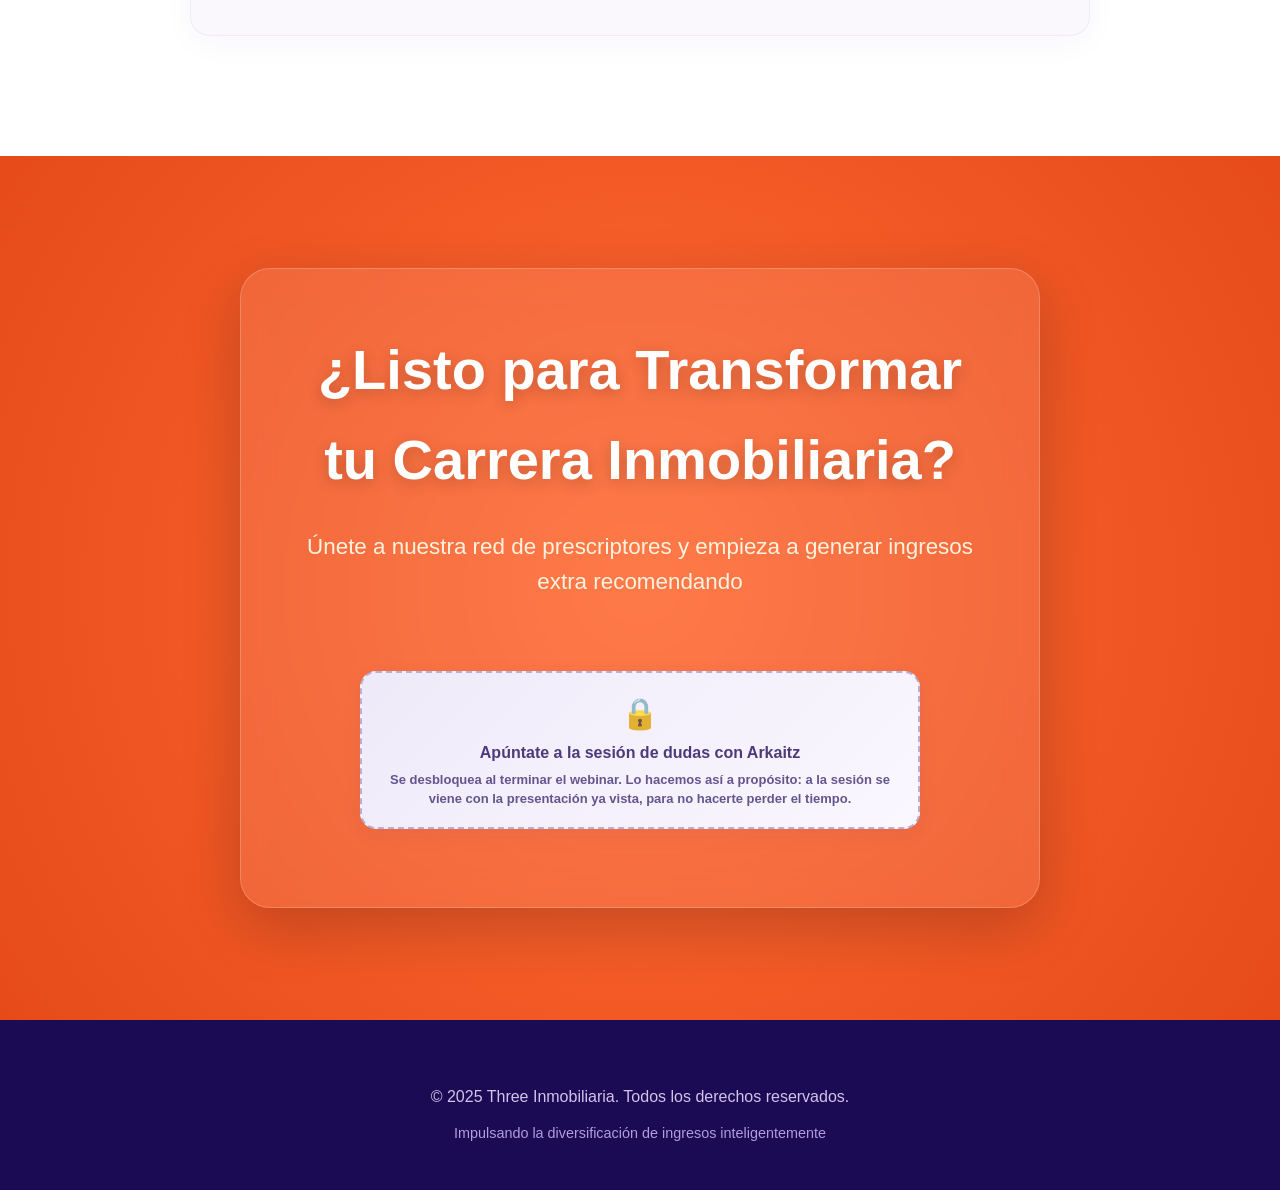
==== commit d8dae21d: "texto: sesión de dudas en grupo en vez de reunión 1 a 1 y enlace al evento nuevo de Calendly Co-Auth" ====
--- a/index.html
+++ b/index.html
@@ -1081,7 +1081,7 @@
     </div>
     <p class="video-description">Presentación completa del proyecto, tras el evento nacional (21 min).</p>
     <div style="text-align:center;margin-top:1.2rem;">
-      <button onclick="abrirCalendly()" class="contact-button calendly" style="display:inline-block;padding:14px 28px;font-size:16px;border:none;cursor:pointer;">📅 Reservar mi reunión 1 a 1</button>
+      <button onclick="abrirCalendly()" class="contact-button calendly" style="display:inline-block;padding:14px 28px;font-size:16px;border:none;cursor:pointer;">📅 Apuntarme a la sesión de dudas</button>
     </div>
   </section>
 
@@ -1447,7 +1447,7 @@
       const leadId = params.get('lead') || '';
       const url = leadId
         ? `${BACKEND}/r/individual?l=${encodeURIComponent(leadId)}`
-        : 'https://calendly.com/arkaitzasr24/reunion-1-a-1-three-inmobiliaria';
+        : 'https://calendly.com/arkaitzasr24/nueva-reunion';
       window.open(url, '_blank', 'noopener');
       return false;
     }
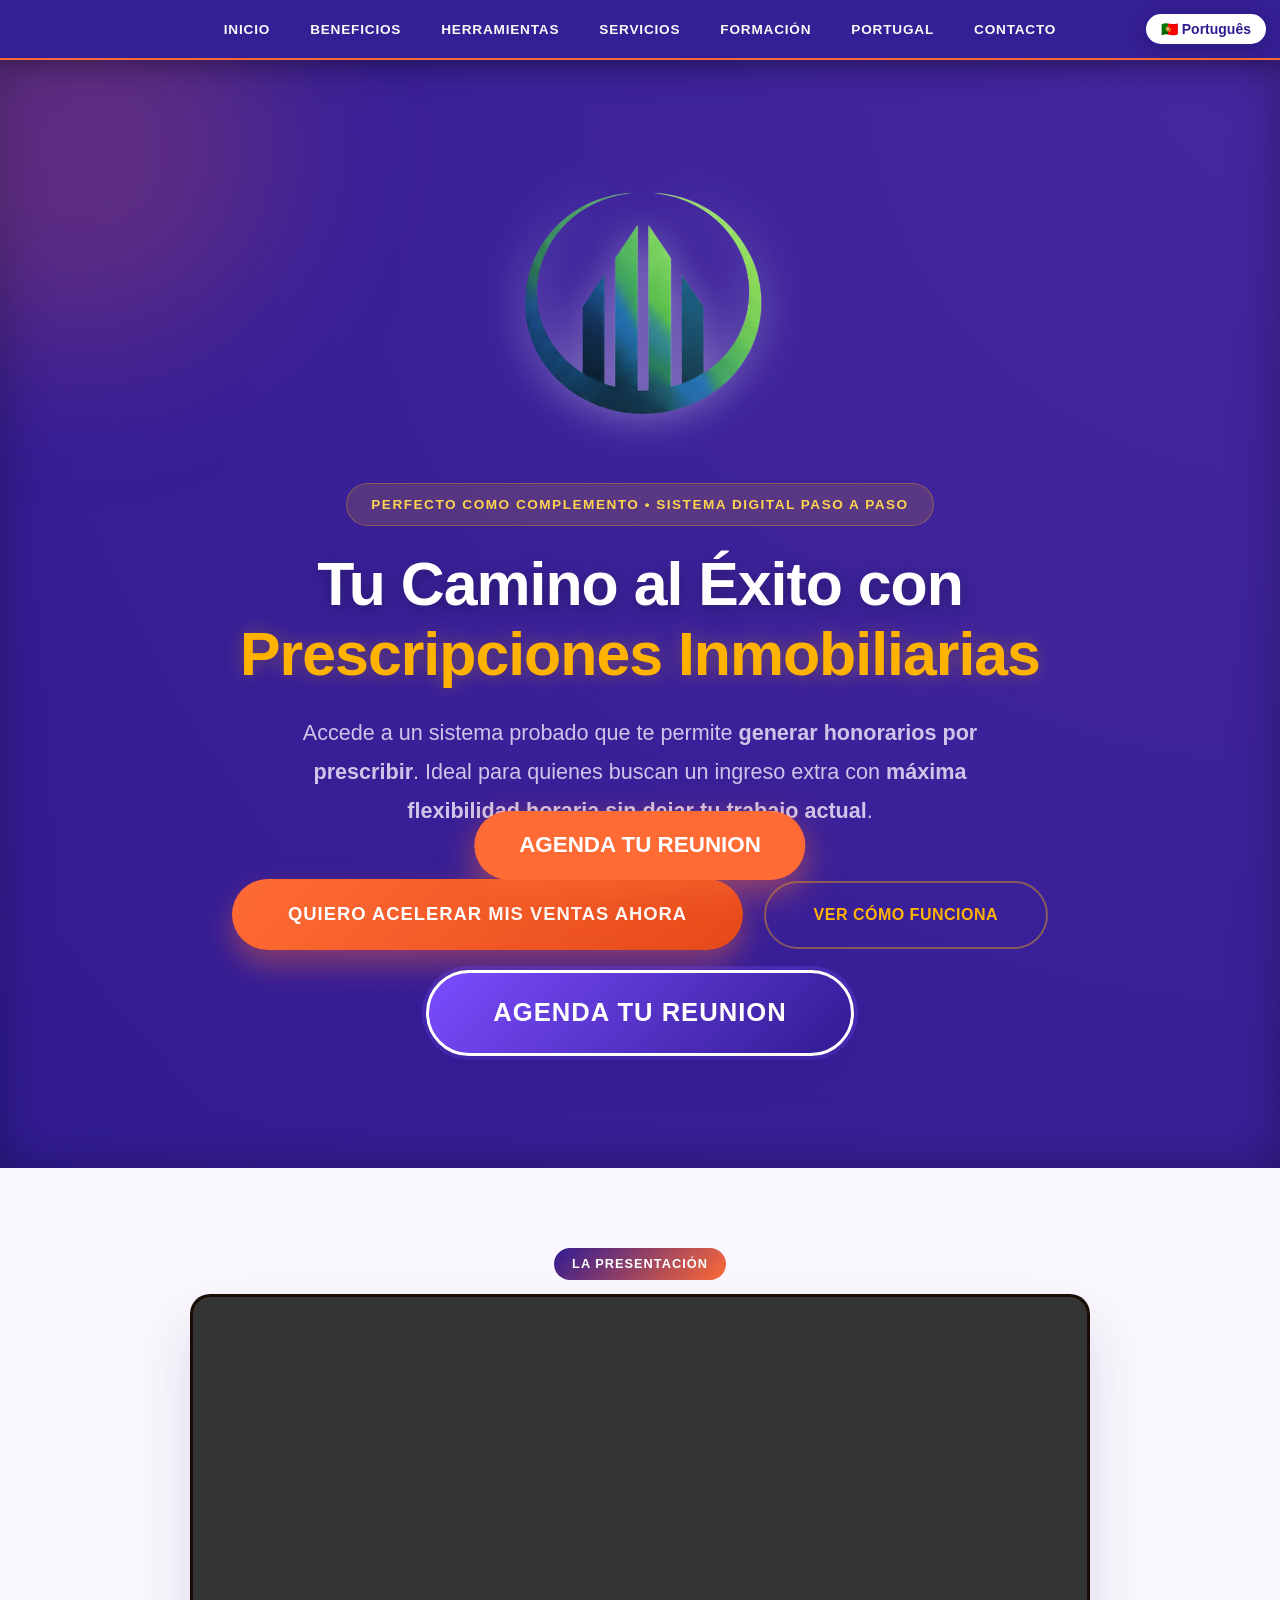
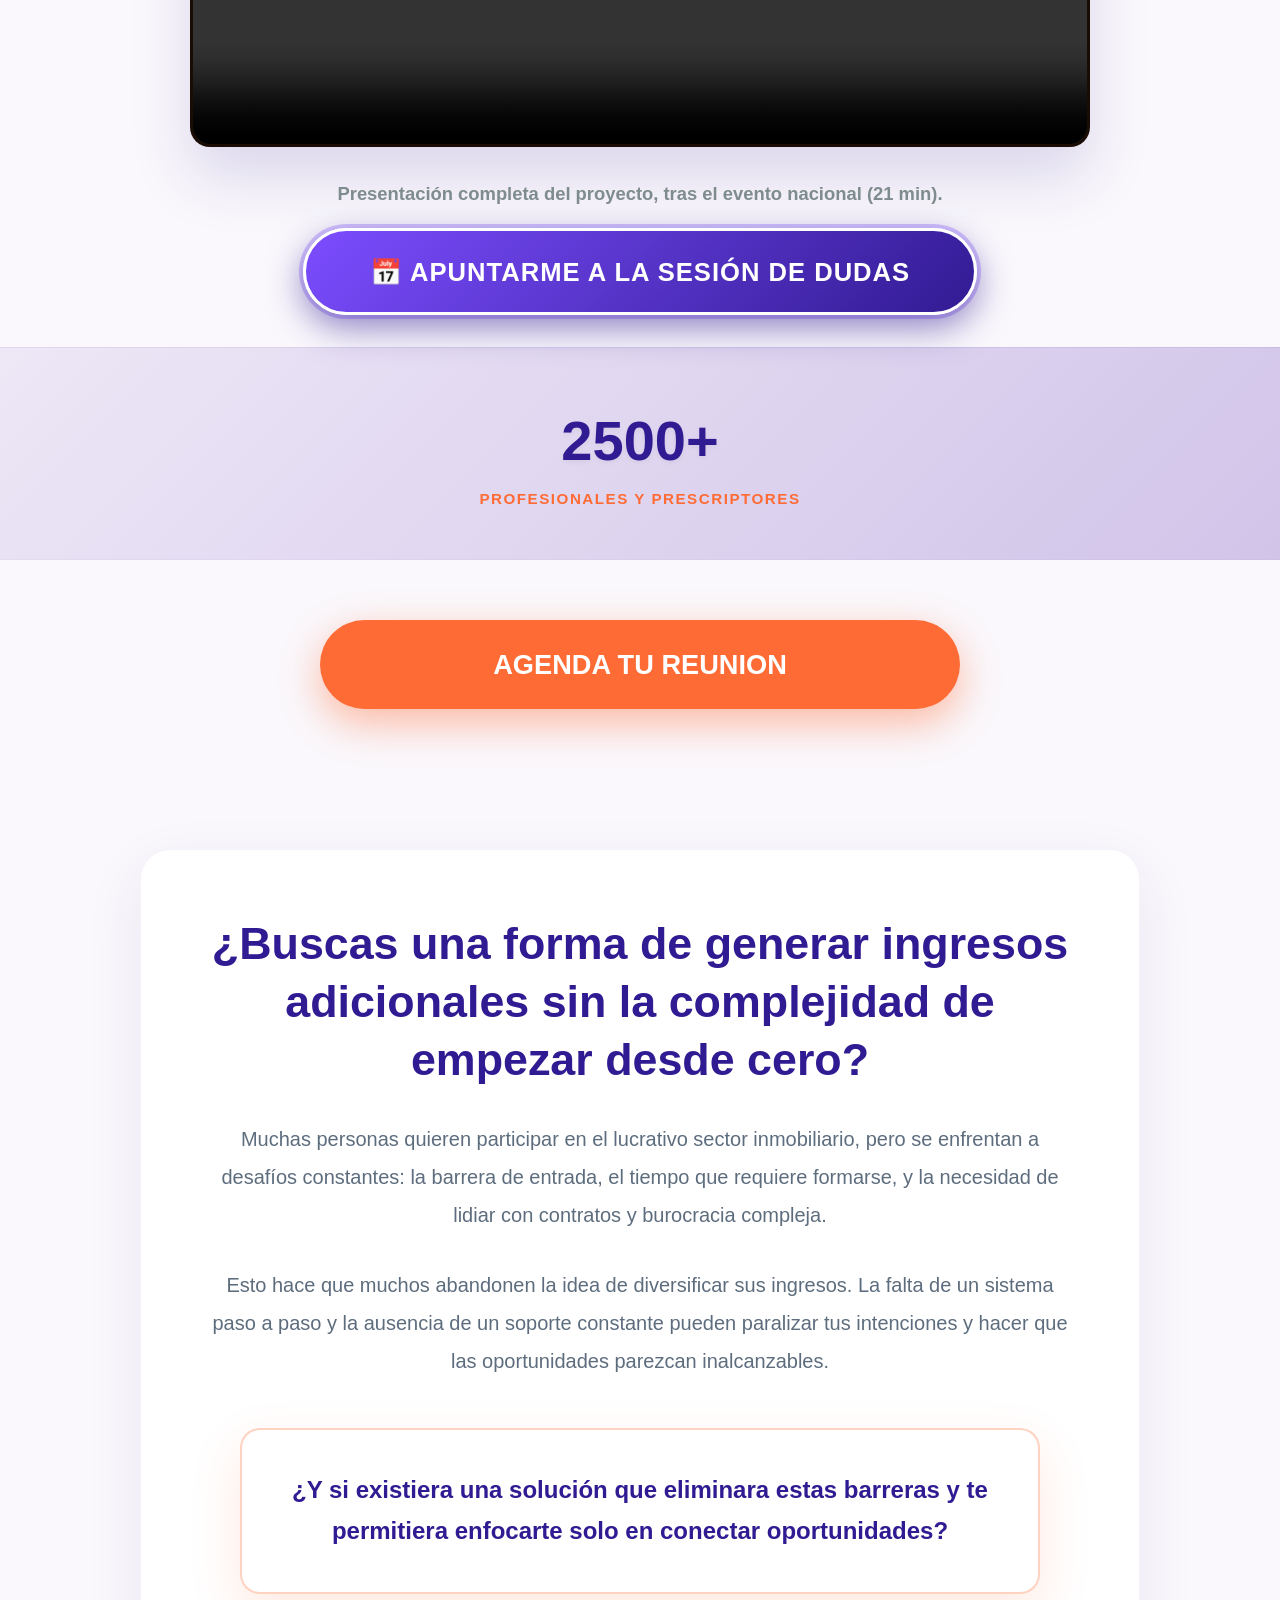
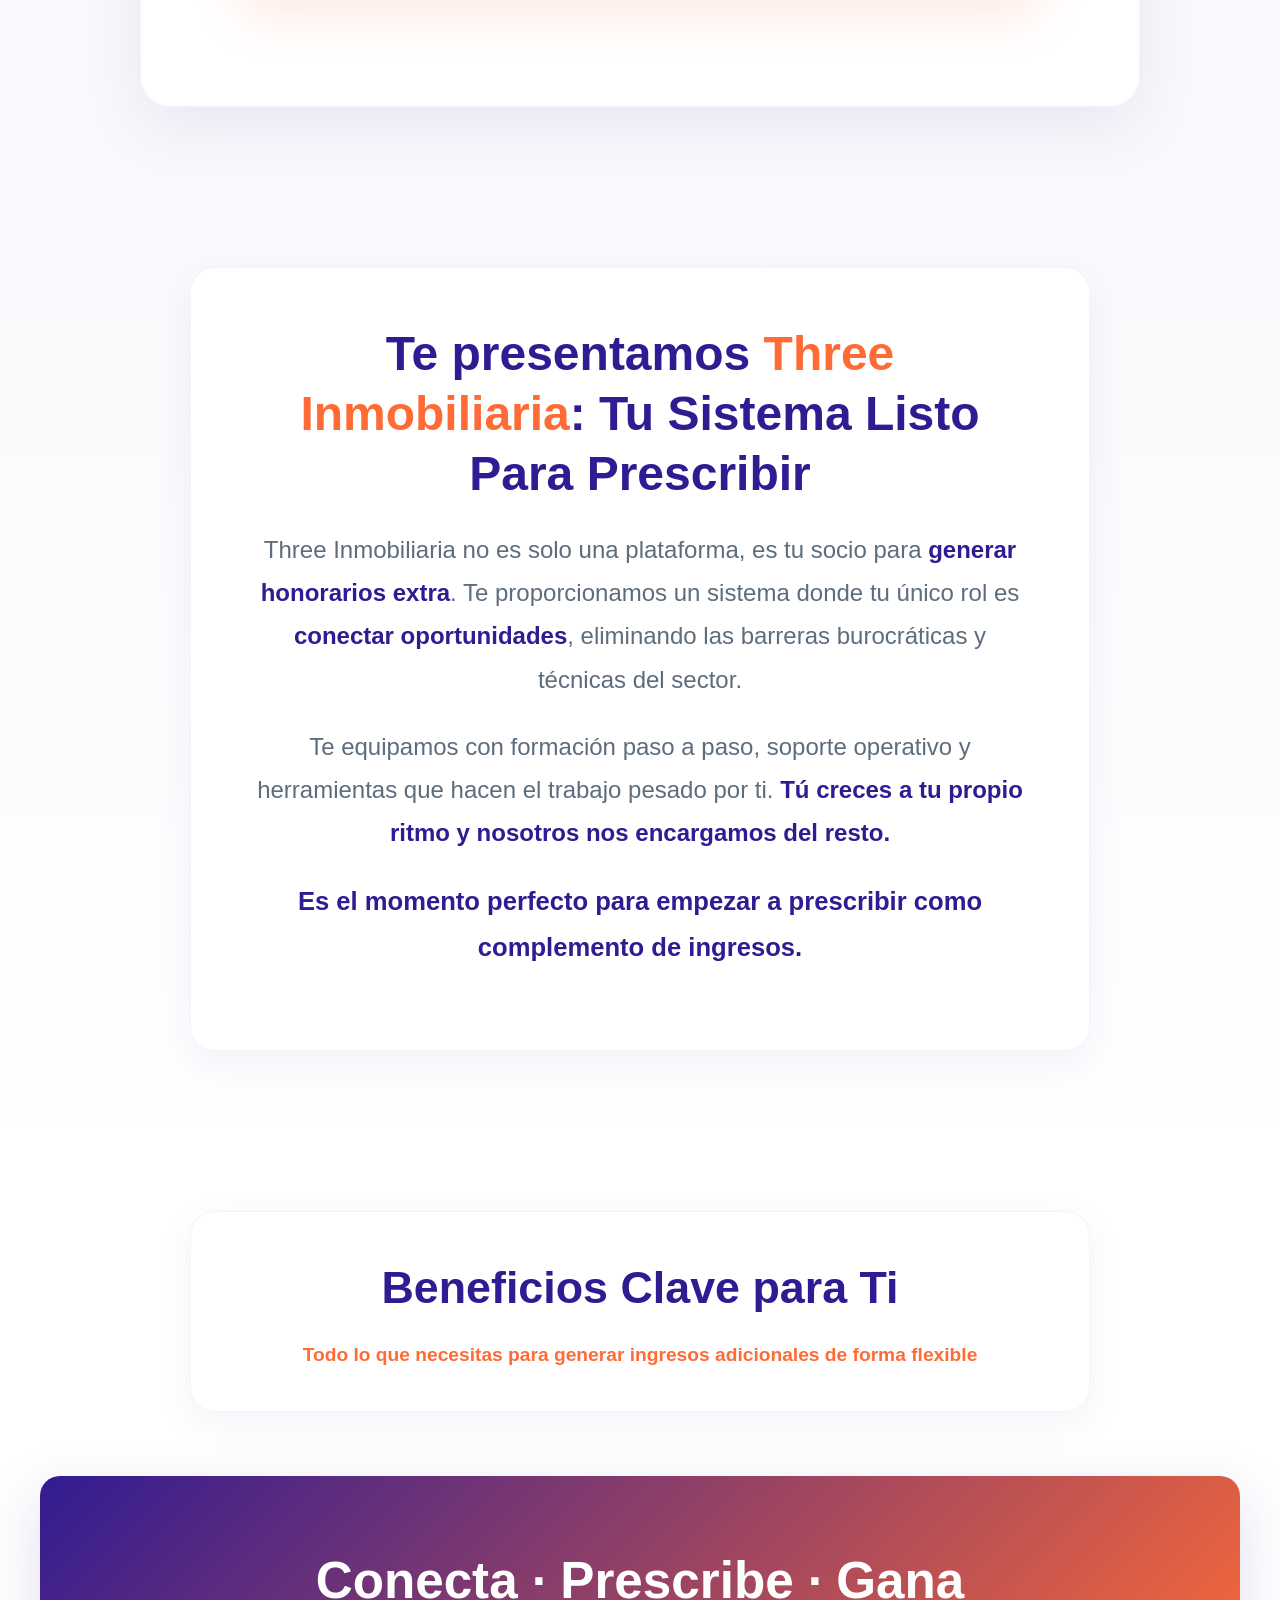
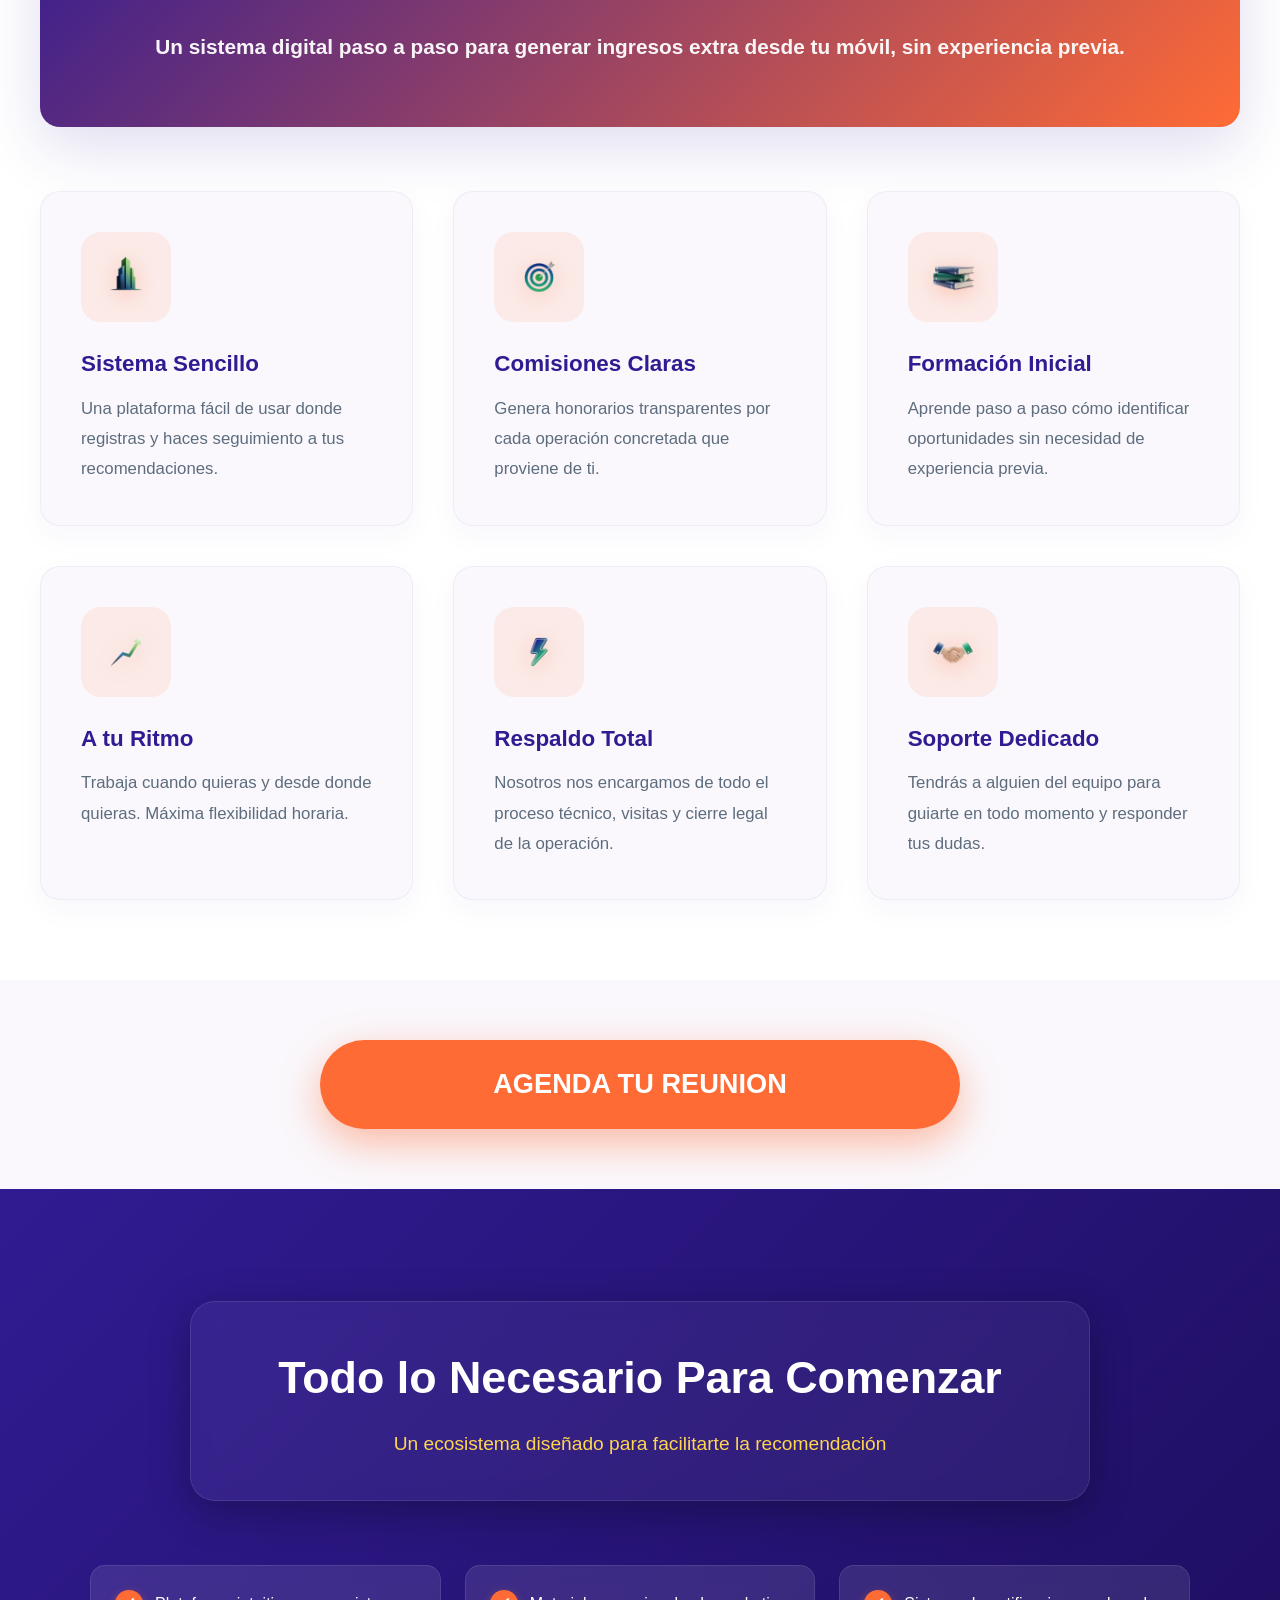
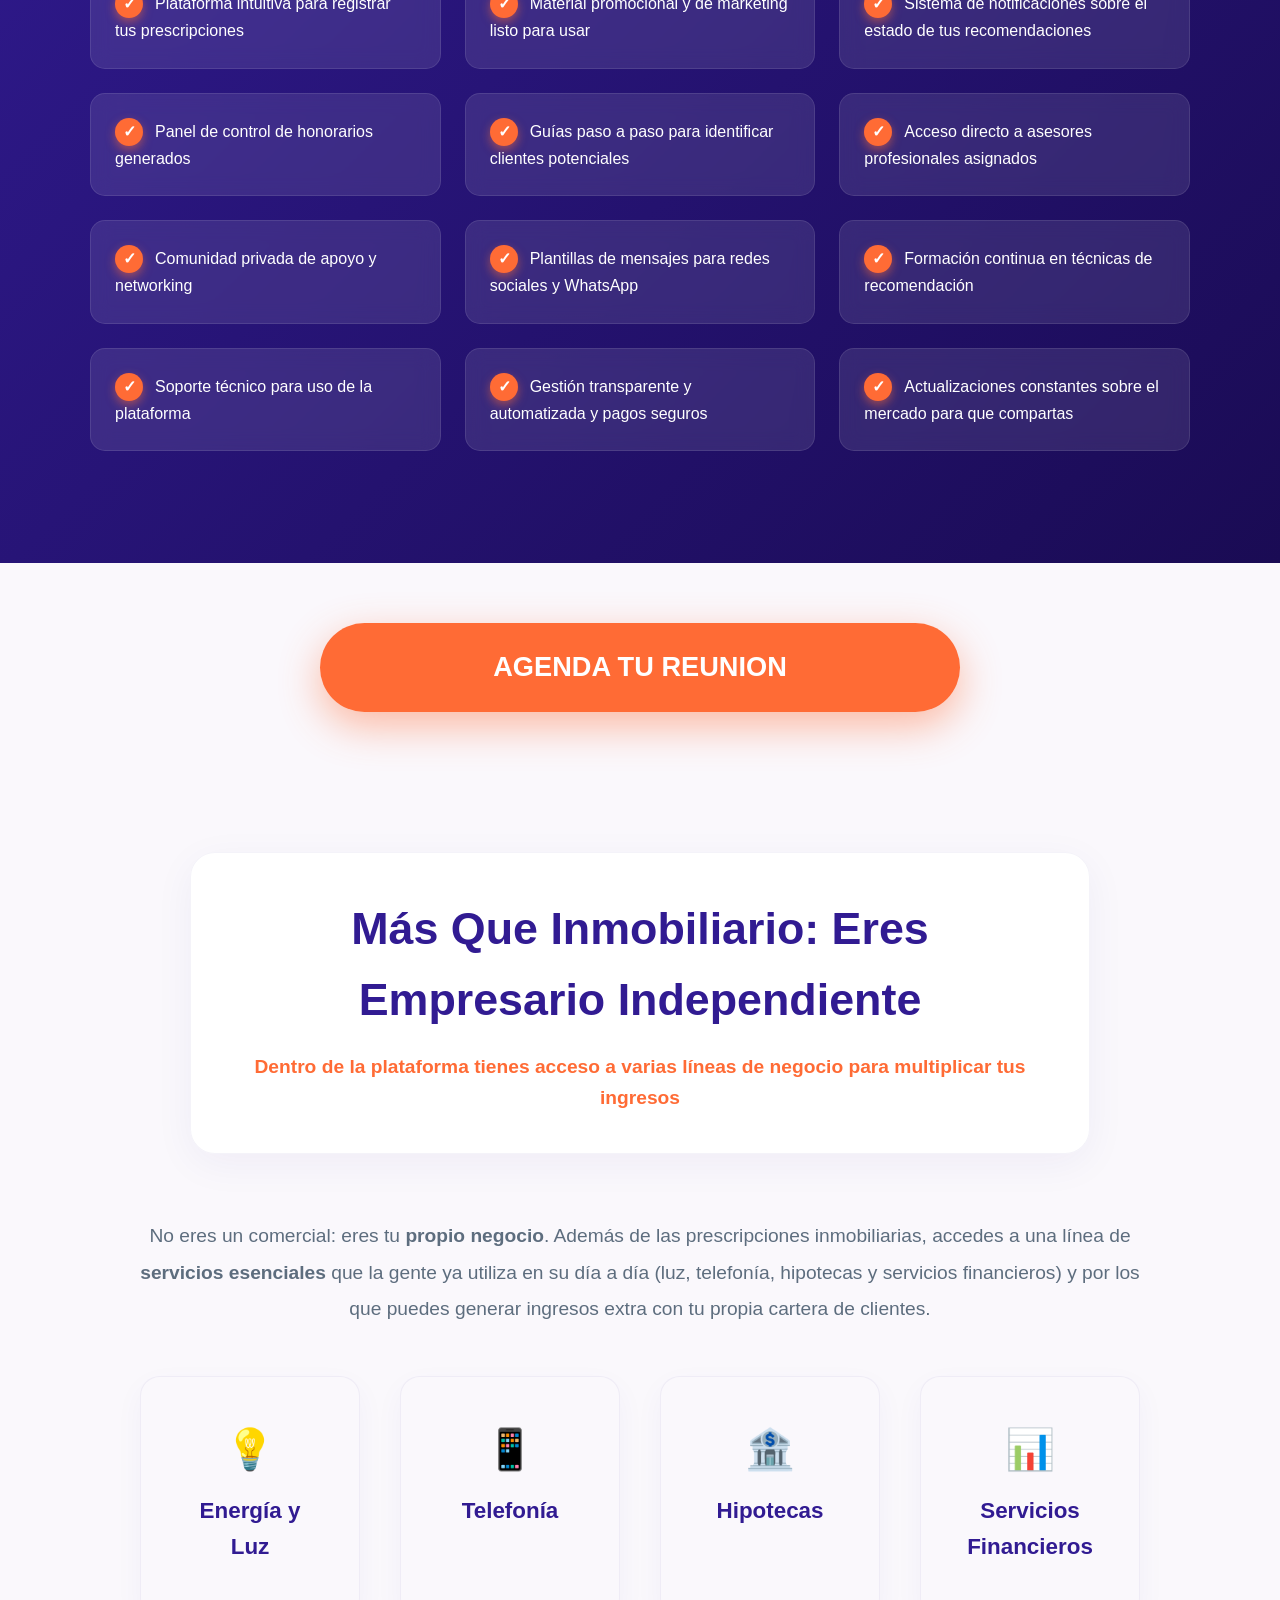
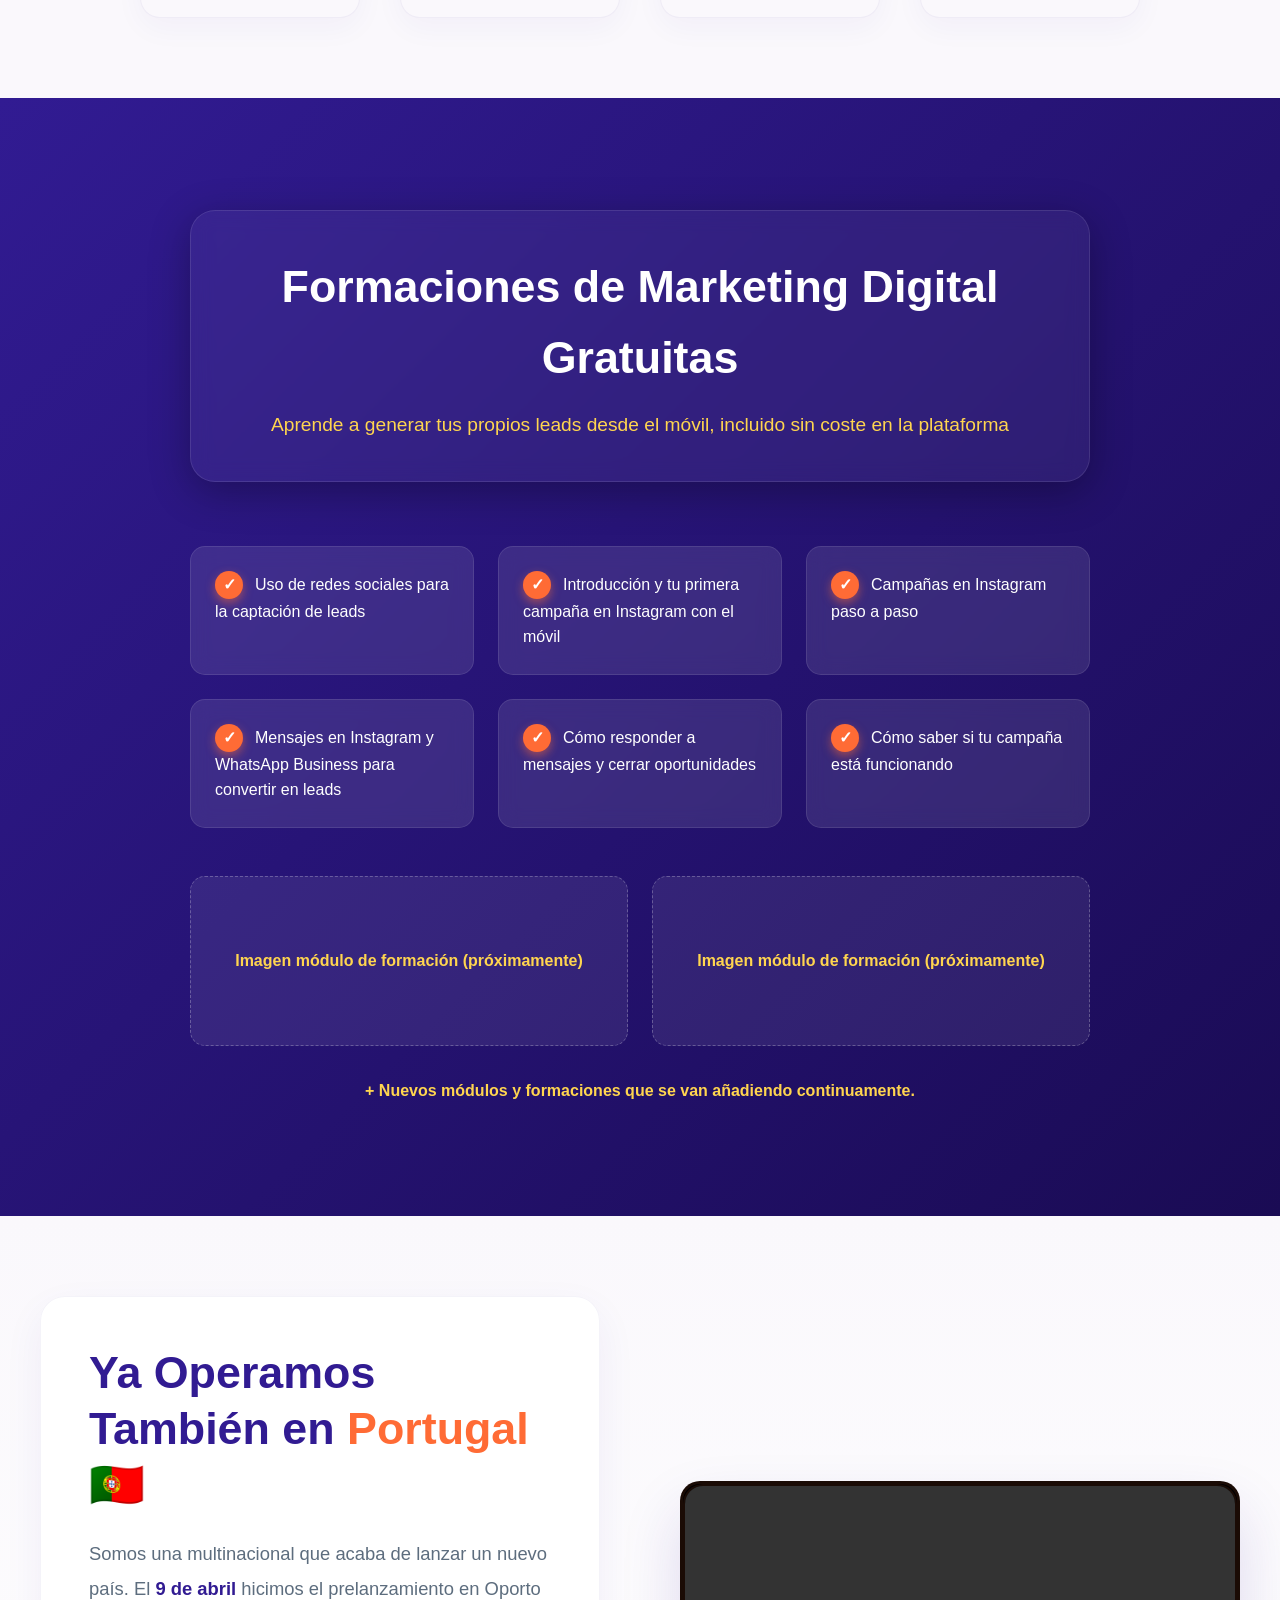
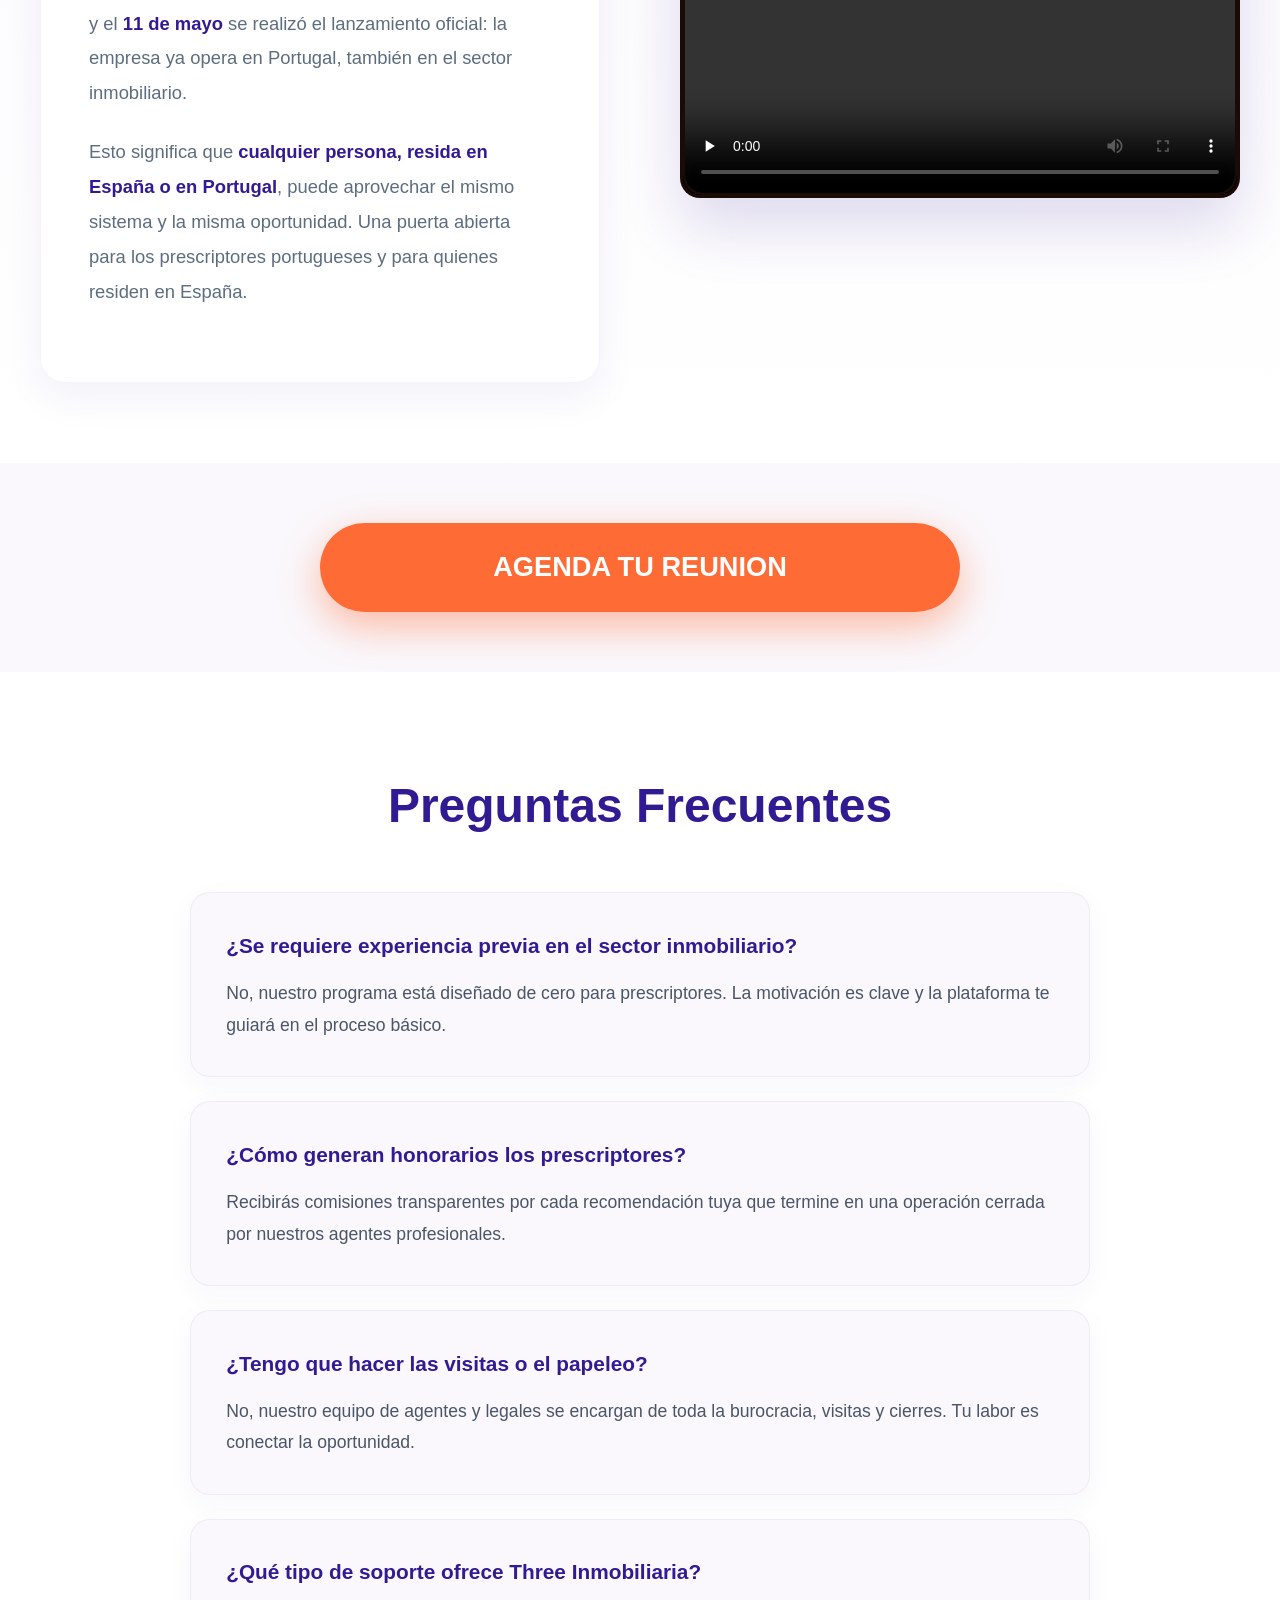
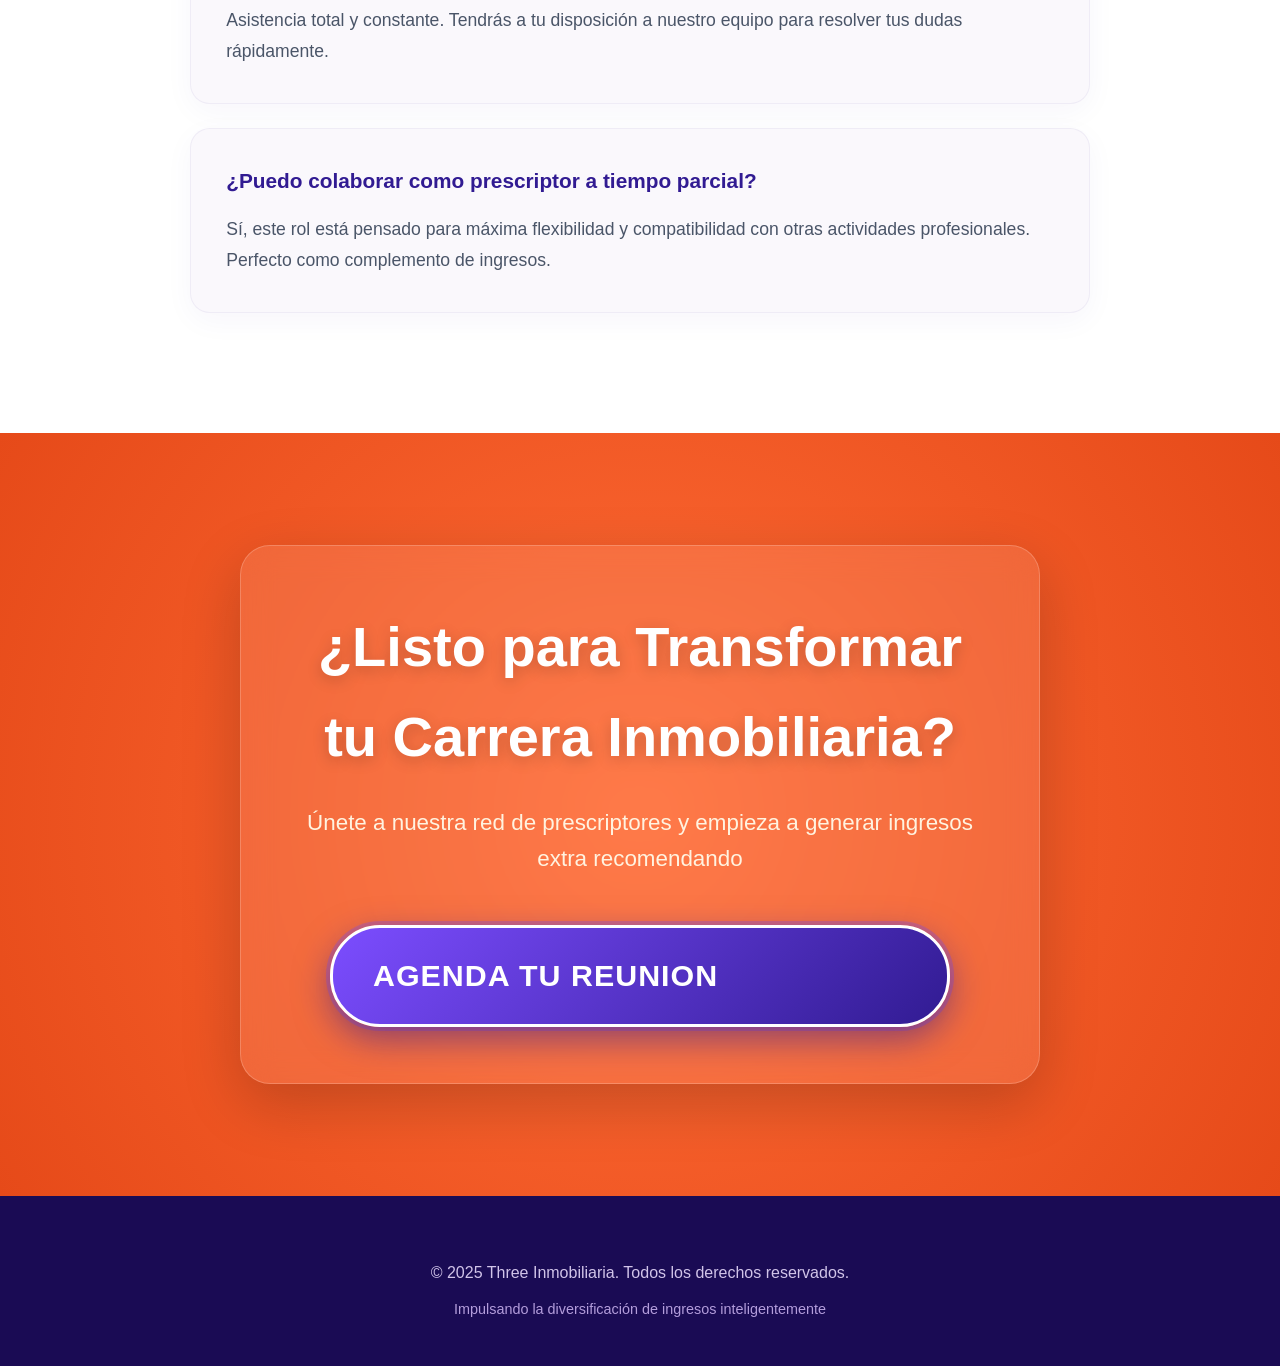
==== commit 609ae608: "landing: una sola presentación (la larga), sin vídeo corto ni candados Reservar primero: los botones" ====
--- a/index.html
+++ b/index.html
@@ -1018,7 +1018,7 @@
         Tu Camino al Éxito con <span class="highlight">Prescripciones Inmobiliarias</span>
       </h1>
       <p>Accede a un sistema probado que te permite <strong>generar honorarios por prescribir</strong>. Ideal para quienes buscan un ingreso extra con <strong>máxima flexibilidad horaria sin dejar tu trabajo actual</strong>.</p>
-      <a href="#paso1-vsl" class="cta-primary">Quiero Acelerar Mis Ventas Ahora</a>
+      <a href="#paso2-webinar" class="cta-primary">Quiero Acelerar Mis Ventas Ahora</a>
       <a href="#beneficios" class="cta-secondary">Ver Cómo Funciona</a>
       <div style="margin-top: 20px;">
         <button onclick="abrirCalendly()" class="contact-button calendly" style="display: inline-block; border: none; cursor: pointer;">
@@ -1052,32 +1052,14 @@
     html.pt #portugal .solution-image{display:none}
   </style>
 
-  <section class="video-section" id="paso1-vsl">
-    <span class="paso-badge">Paso 1 · Vídeo</span>
-    <div class="video-container">
-      <video id="video1" playsinline="" controls="">
-        <source src="1.mp4" type="video/mp4">
-        Tu navegador no soporta el elemento de video.
-      </video>
-
-    </div>
-    <p class="video-description">Descubre cómo Three Inmobiliaria está transformando el sector inmobiliario digital.</p>
-  </section>
 
   <section class="video-section" id="paso2-webinar">
-    <span class="paso-badge">Paso 2 · Webinar completo</span>
-    <div class="video-container webinar-wrapper locked" id="webinarWrapper">
-      <video id="videoWebinar" playsinline="" controls="" preload="none">
+    <span class="paso-badge">La presentación</span>
+    <div class="video-container webinar-wrapper" id="webinarWrapper">
+      <video id="videoWebinar" playsinline="" controls="" preload="metadata">
         <source src="webinar.mp4" type="video/mp4">
         Tu navegador no soporta el elemento de video.
       </video>
-      <div class="webinar-lock" id="webinarLock">
-        <div class="webinar-lock-inner">
-          <div class="lock-icon">🔒</div>
-          <div class="lock-title">Webinar bloqueado</div>
-          <div class="lock-text">Termina de ver el vídeo del Paso 1 para desbloquear el webinar completo de Three Inmobiliaria.</div>
-        </div>
-      </div>
     </div>
     <p class="video-description">Presentación completa del proyecto, tras el evento nacional (21 min).</p>
     <div style="text-align:center;margin-top:1.2rem;">
@@ -1284,12 +1266,11 @@
         <p>Esto significa que <strong>cualquier persona, resida en España o en Portugal</strong>, puede aprovechar el mismo sistema y la misma oportunidad. Una puerta abierta para los prescriptores portugueses y para quienes residen en España.</p>
       </div>
       <div class="solution-image">
-        <div class="video-container webinar-wrapper locked js-extra">
+        <div class="video-container webinar-wrapper js-extra">
           <video id="videoPortugal" controls="" playsinline="" poster="" preload="none" style="width:100%; display:block; background:#000; aspect-ratio:16/9;">
             <source src="portugal.mp4" type="video/mp4">
             Tu navegador no soporta el elemento de video.
           </video>
-          <div class="webinar-lock"><div class="webinar-lock-inner"><div class="lock-icon">🔒</div><div class="lock-title">Disponible tras el webinar</div></div></div>
         </div>
         <!-- NOTA: añadir el vídeo en portugués (portugal.mp4) cuando esté disponible. -->
       </div>
@@ -1445,10 +1426,24 @@
       const BACKEND = 'https://web-78t58qun41lt.up-de-fra1-k8s-1.apps.run-on-seenode.com';
       const params = new URLSearchParams(window.location.search);
       const leadId = params.get('lead') || '';
-      const url = leadId
-        ? `${BACKEND}/r/individual?l=${encodeURIComponent(leadId)}`
-        : 'https://calendly.com/arkaitzasr24/nueva-reunion';
-      window.open(url, '_blank', 'noopener');
+      // Calendly se abre DIRECTAMENTE (no a través del servidor): si el
+      // servidor estuviera caído, la reserva se hace igual. El lead viaja en
+      // utm_content=lead_<id>, que es lo que lee el CRM al confirmar la reserva.
+      const cal = new URL('https://calendly.com/arkaitzasr24/nueva-reunion');
+      if (leadId) {
+        cal.searchParams.set('utm_source', 'embudo');
+        cal.searchParams.set('utm_medium', 'landing');
+        cal.searchParams.set('utm_content', 'lead_' + leadId);
+        // Aviso al CRM en segundo plano; si falla, no pasa nada.
+        try {
+          fetch(`${BACKEND}/tracking/event`, {
+            method: 'POST', headers: { 'Content-Type': 'application/json' },
+            body: JSON.stringify({ leadId, type: 'calendly_intent', meta: { tipo: 'individual', via: 'landing' } }),
+            keepalive: true,
+          }).catch(function () {});
+        } catch (e) {}
+      }
+      window.open(cal.toString(), '_blank', 'noopener');
       return false;
     }
   </script>
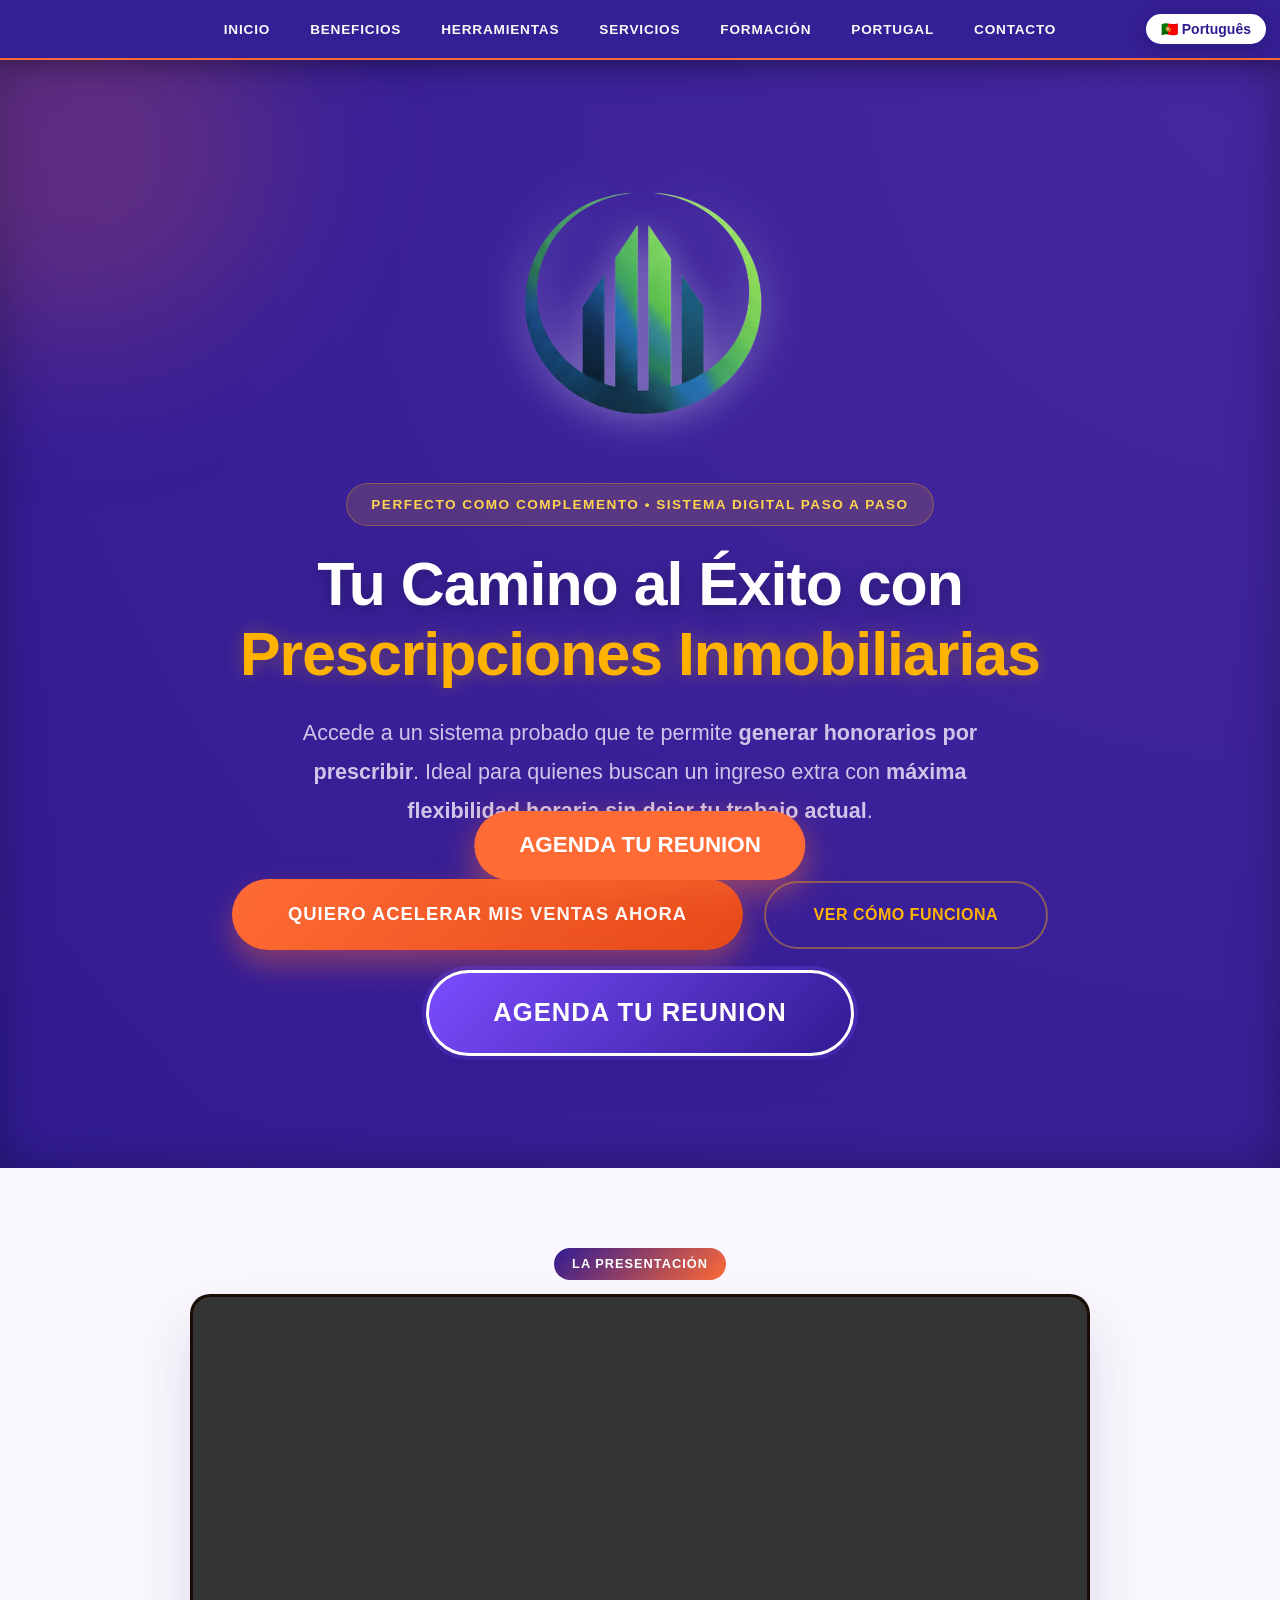
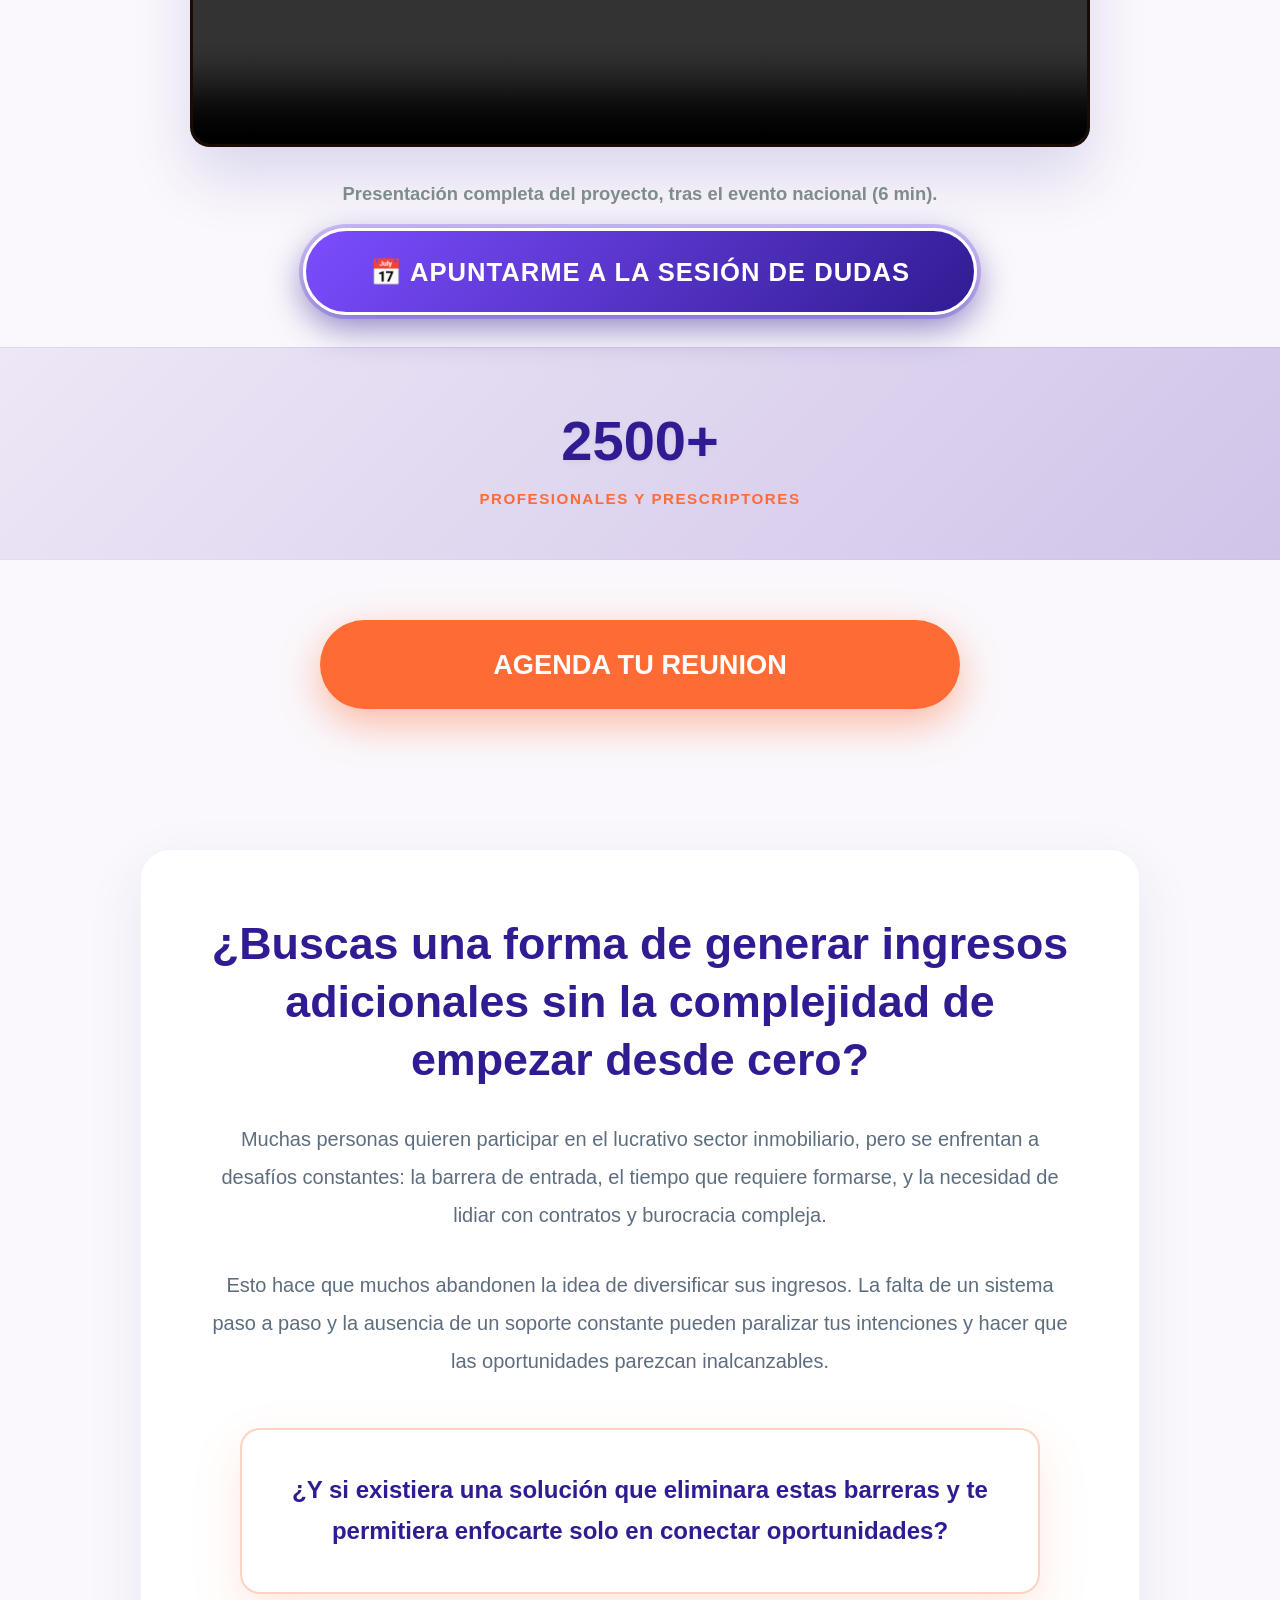
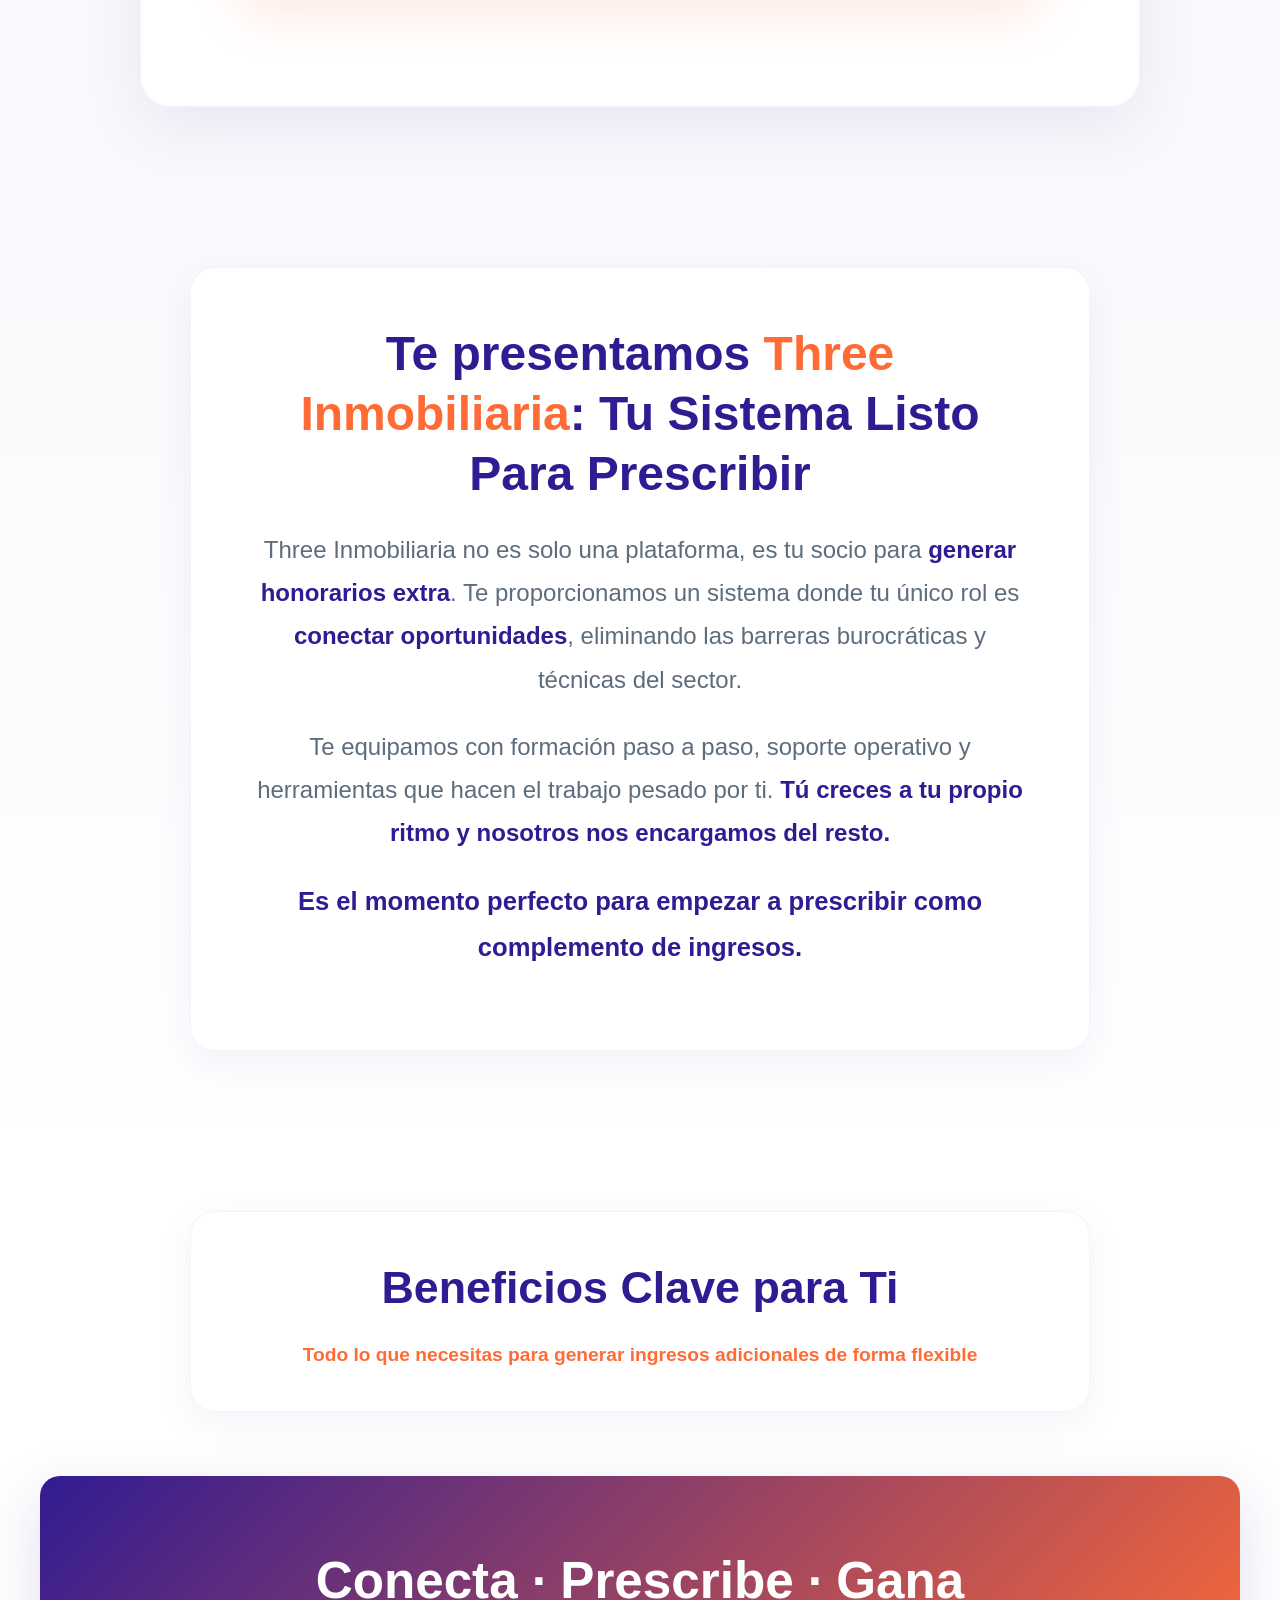
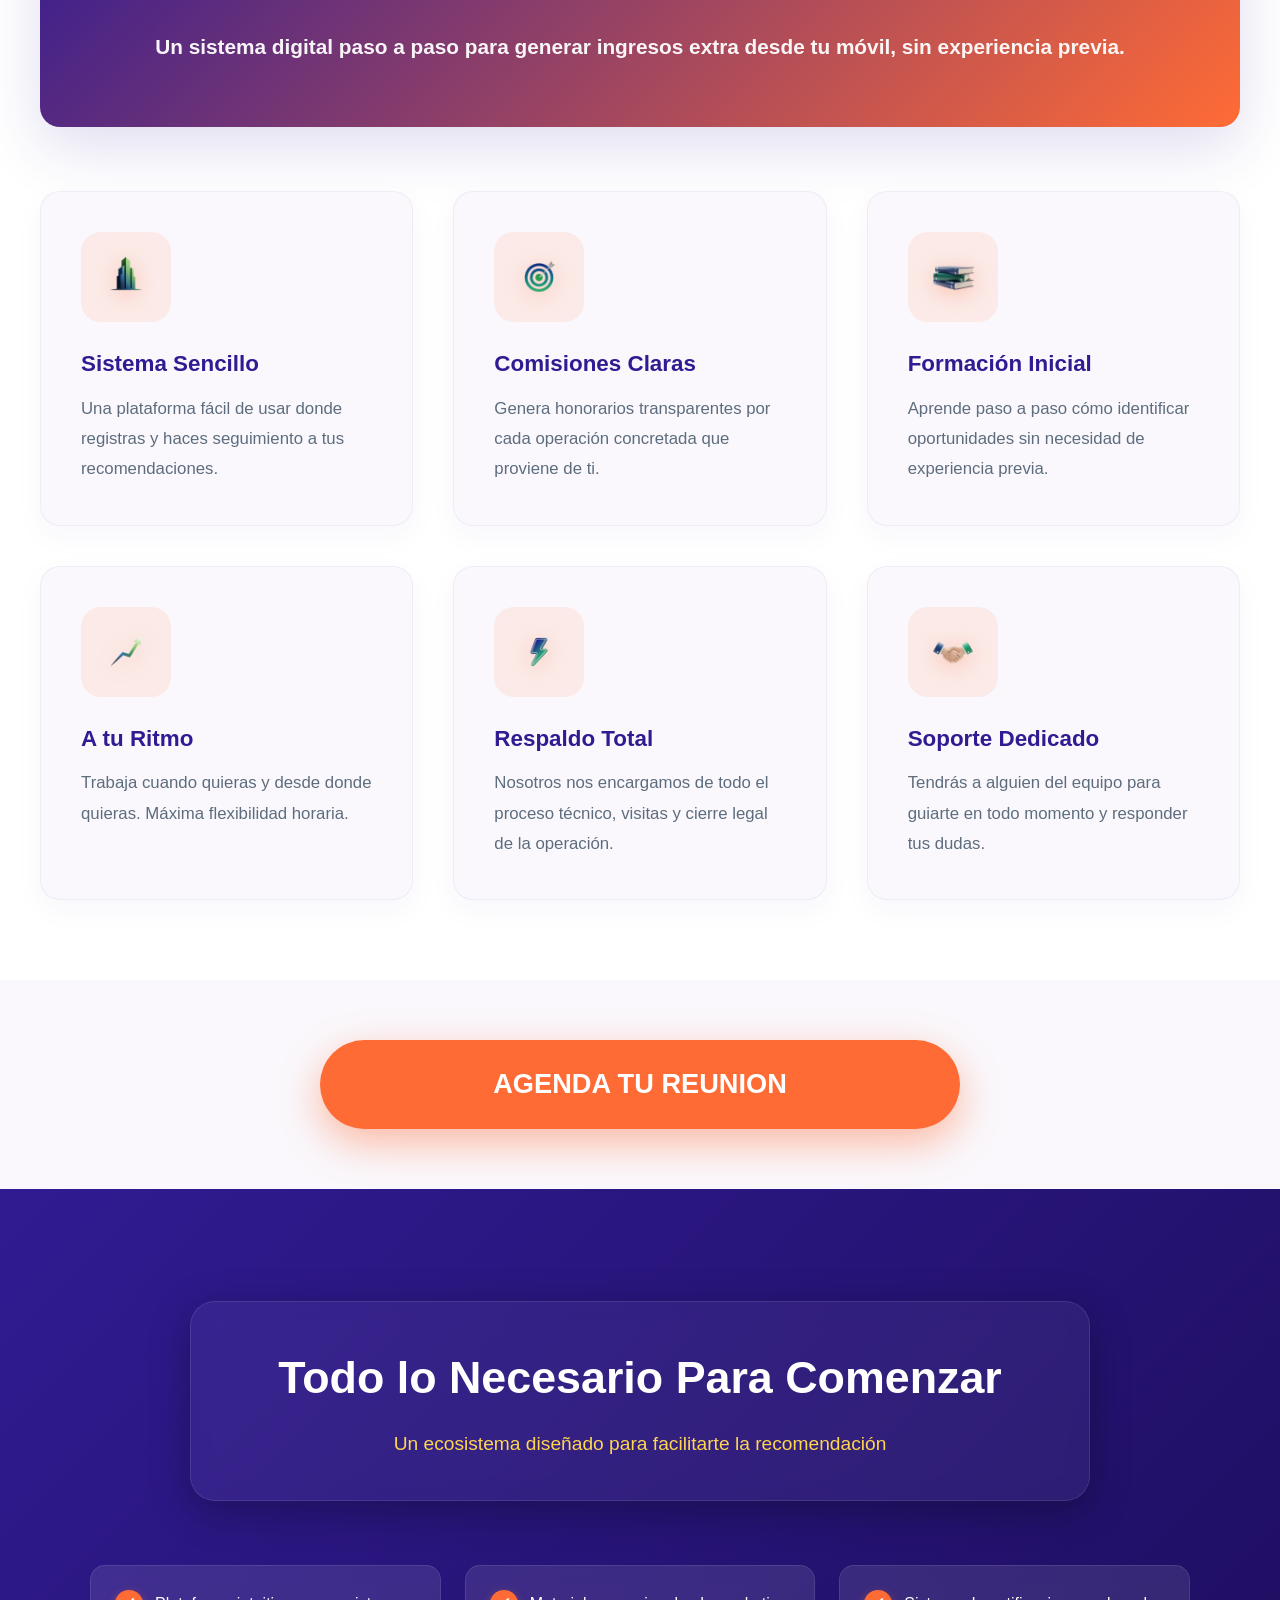
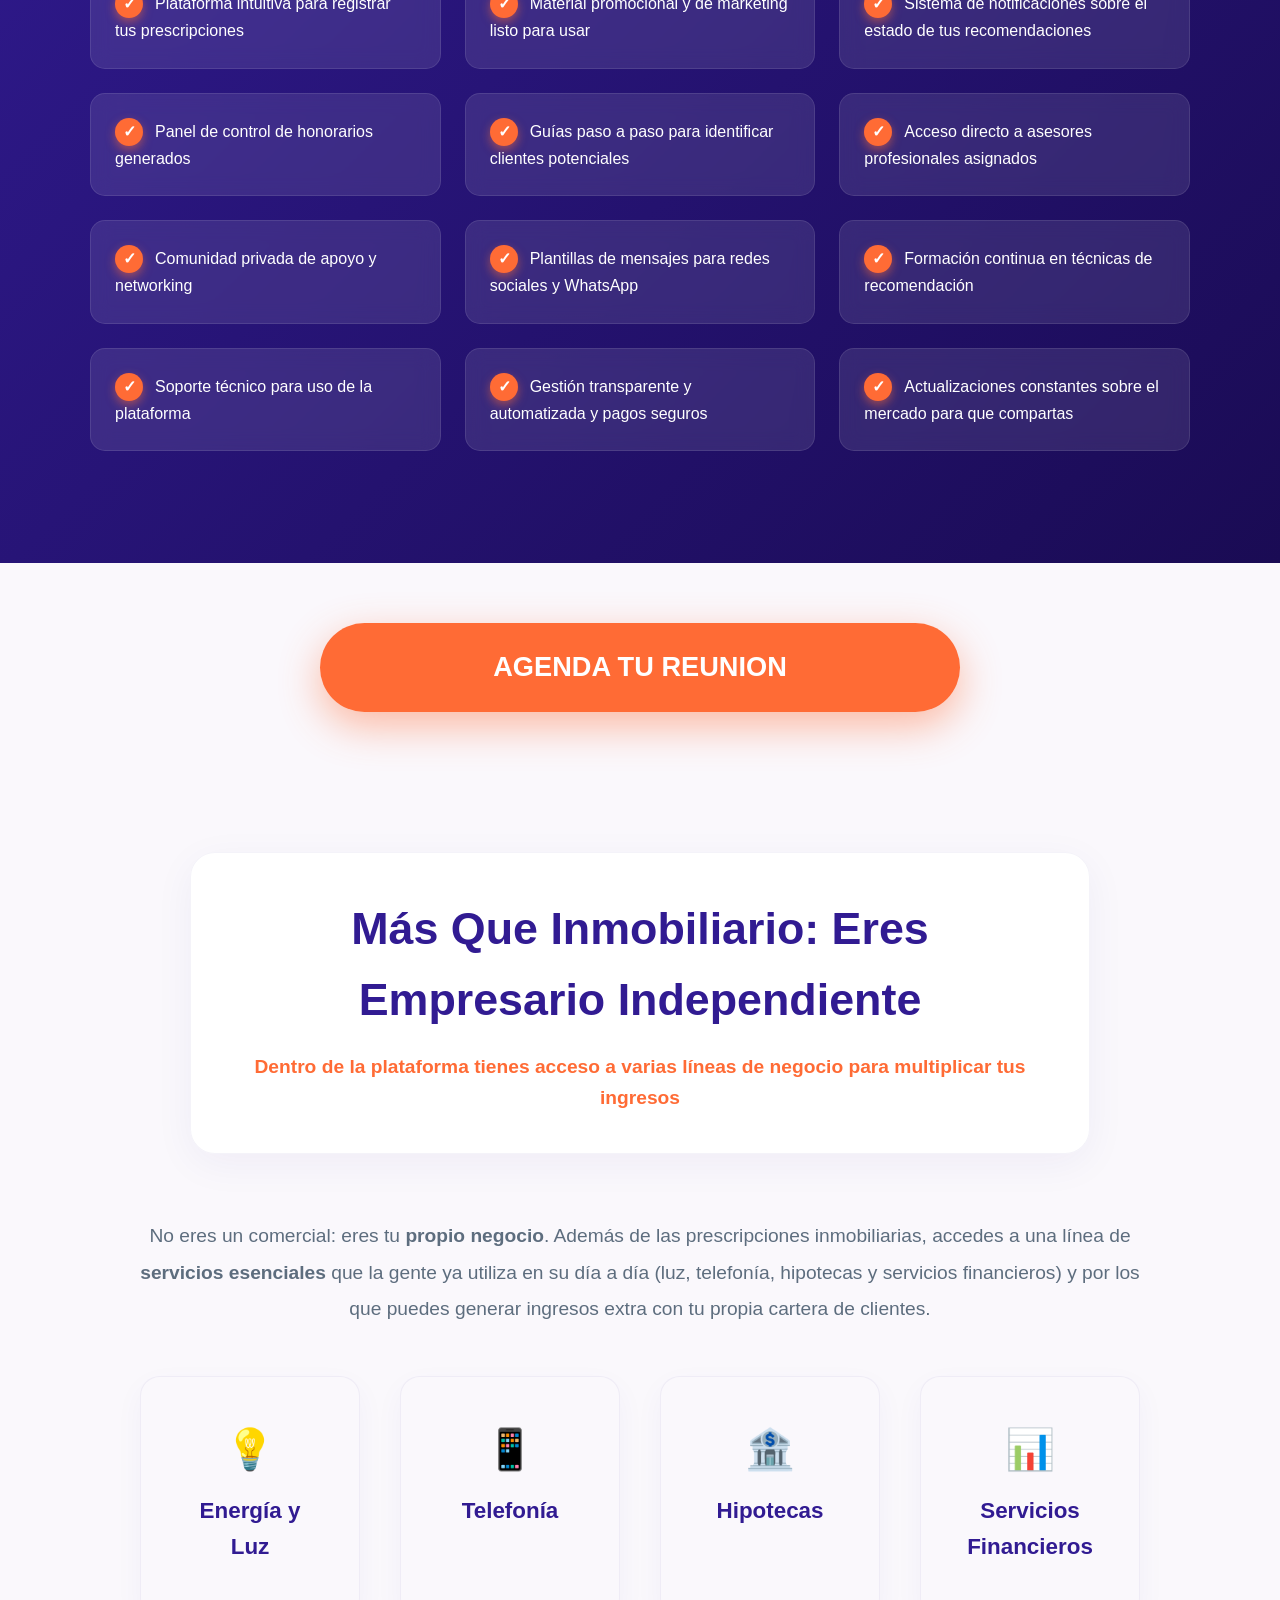
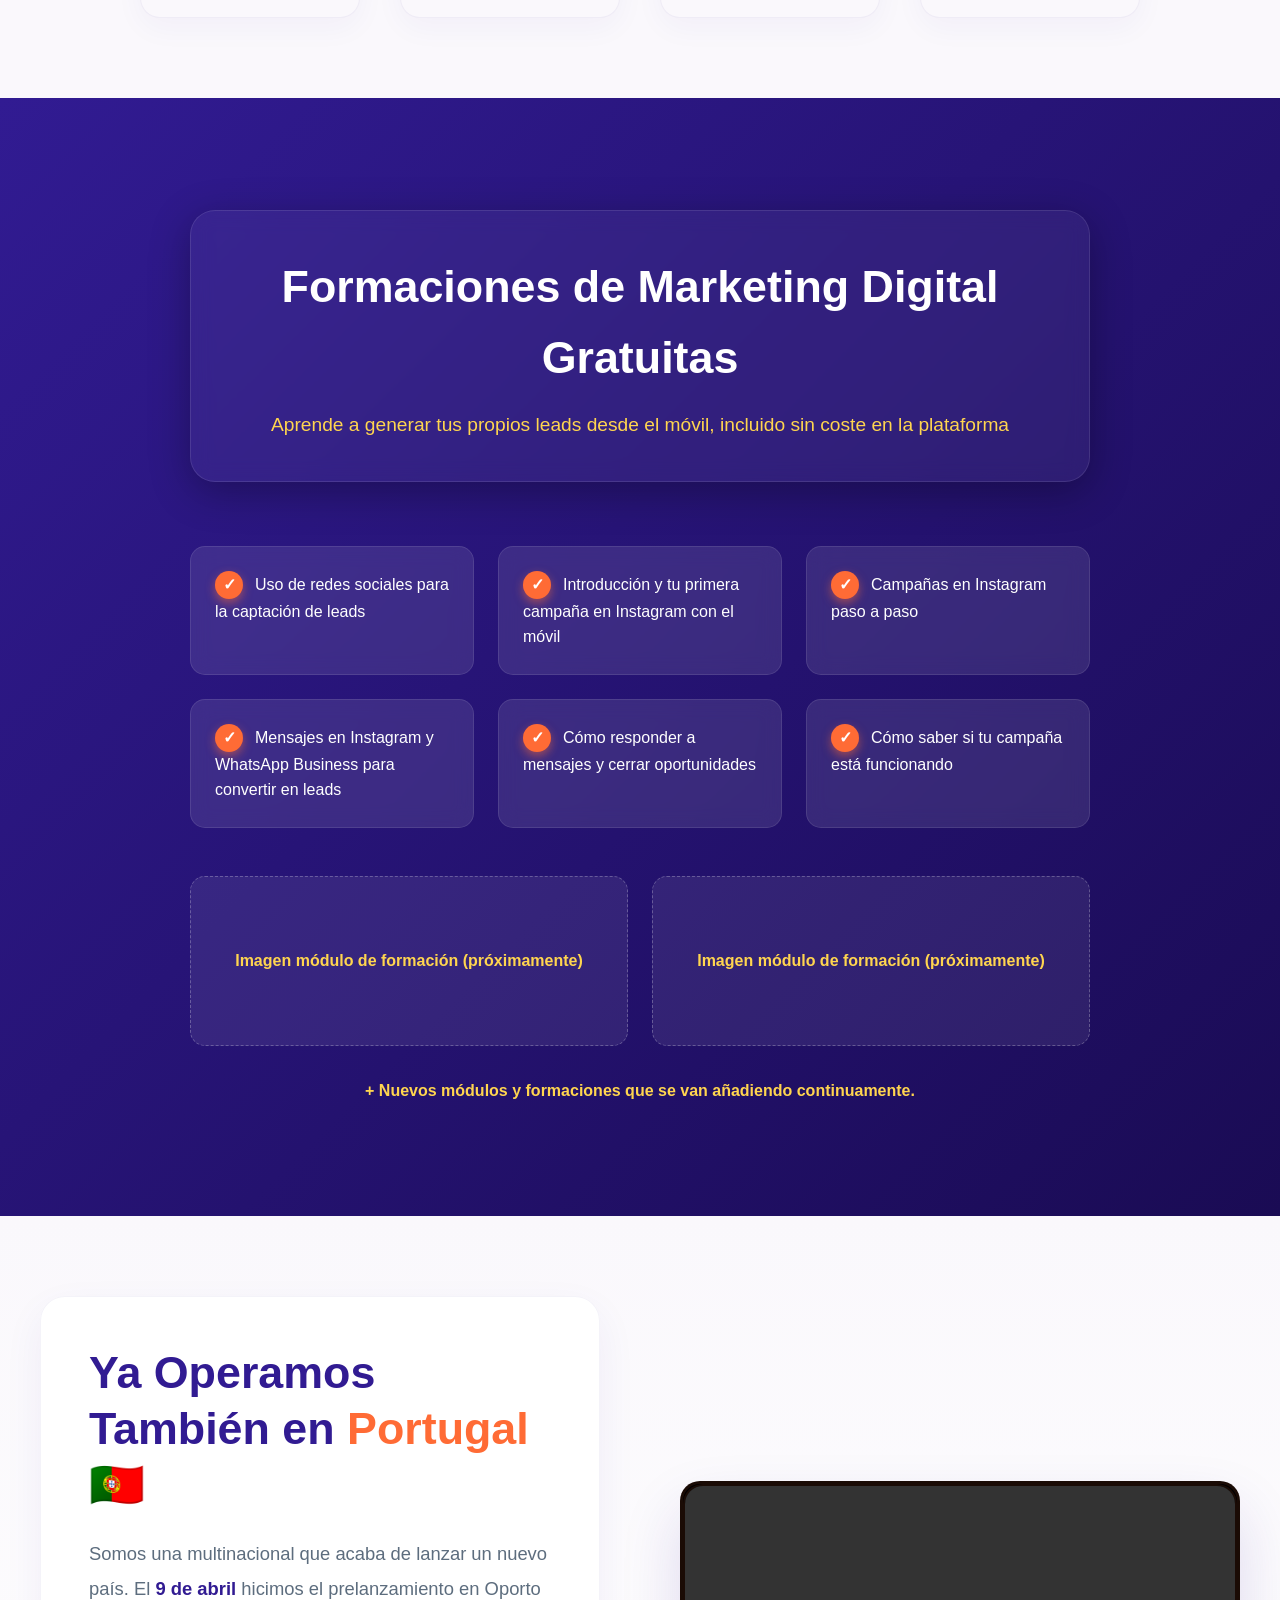
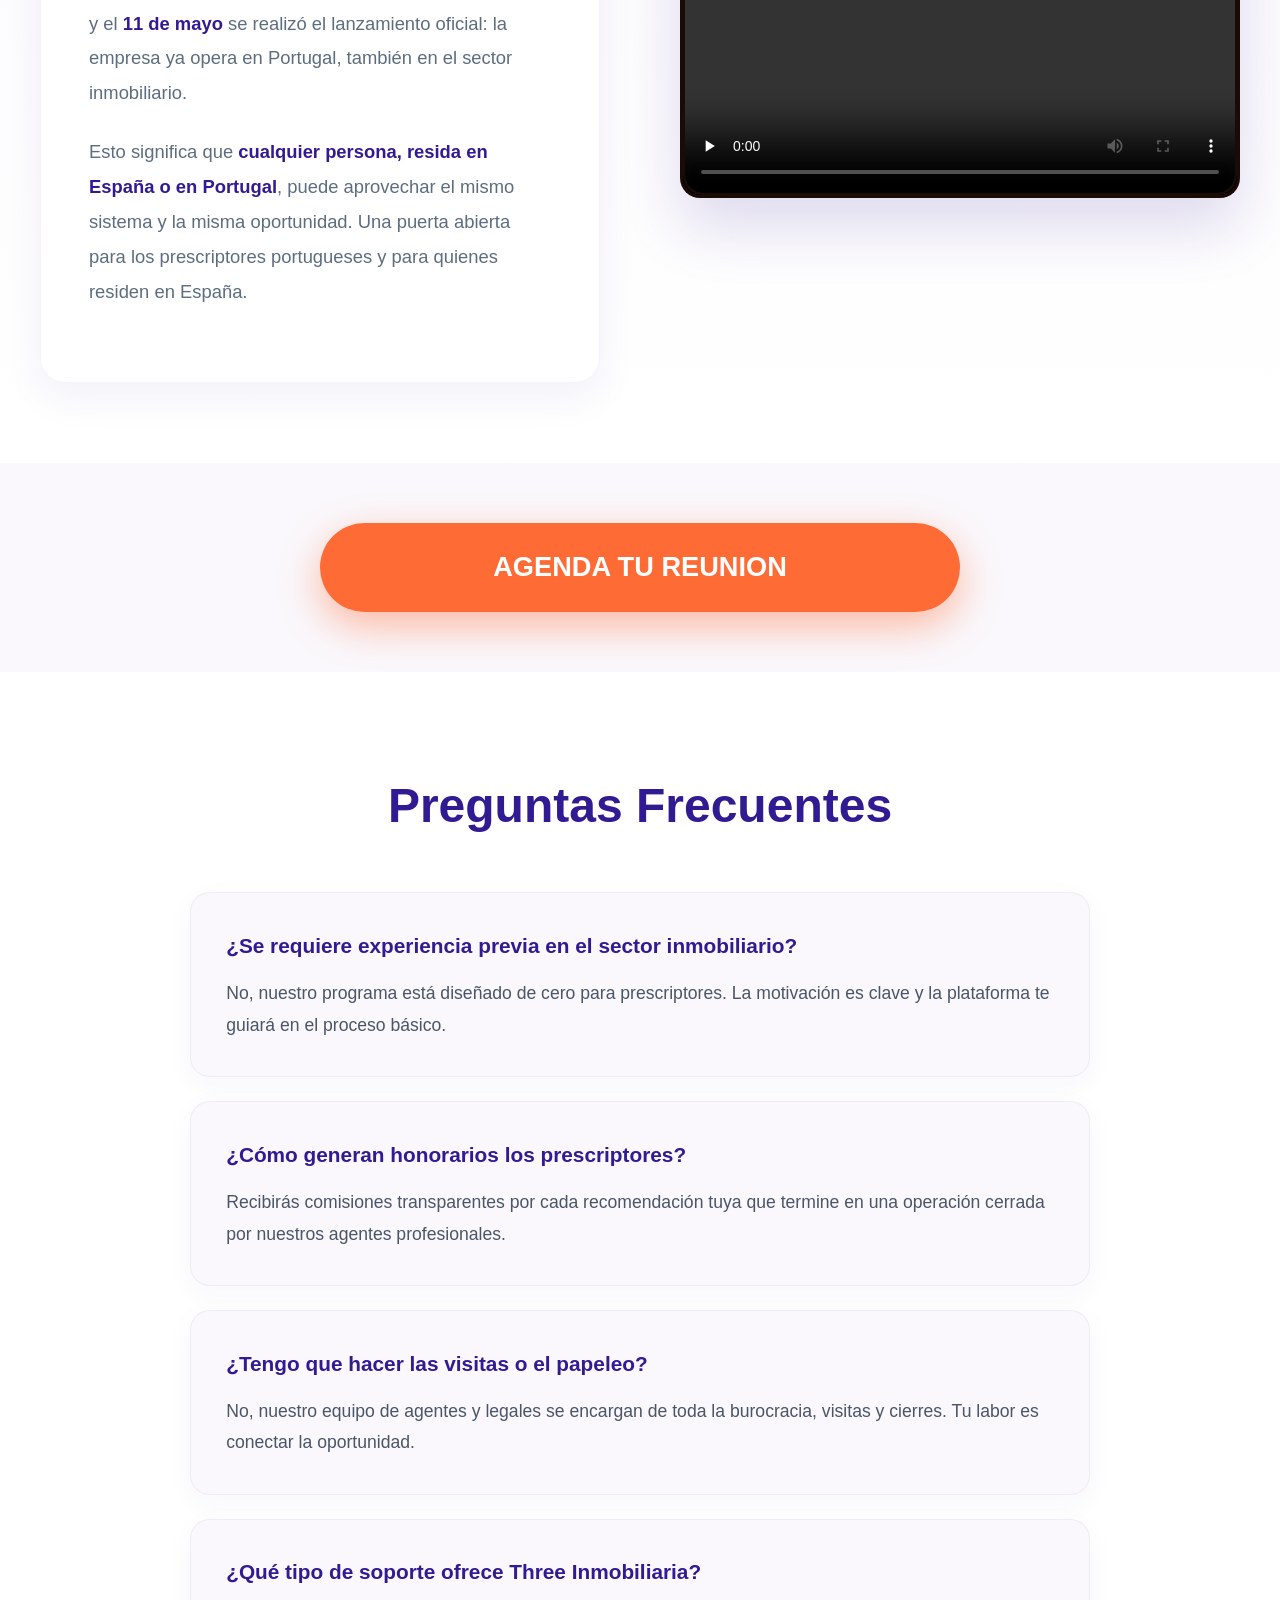
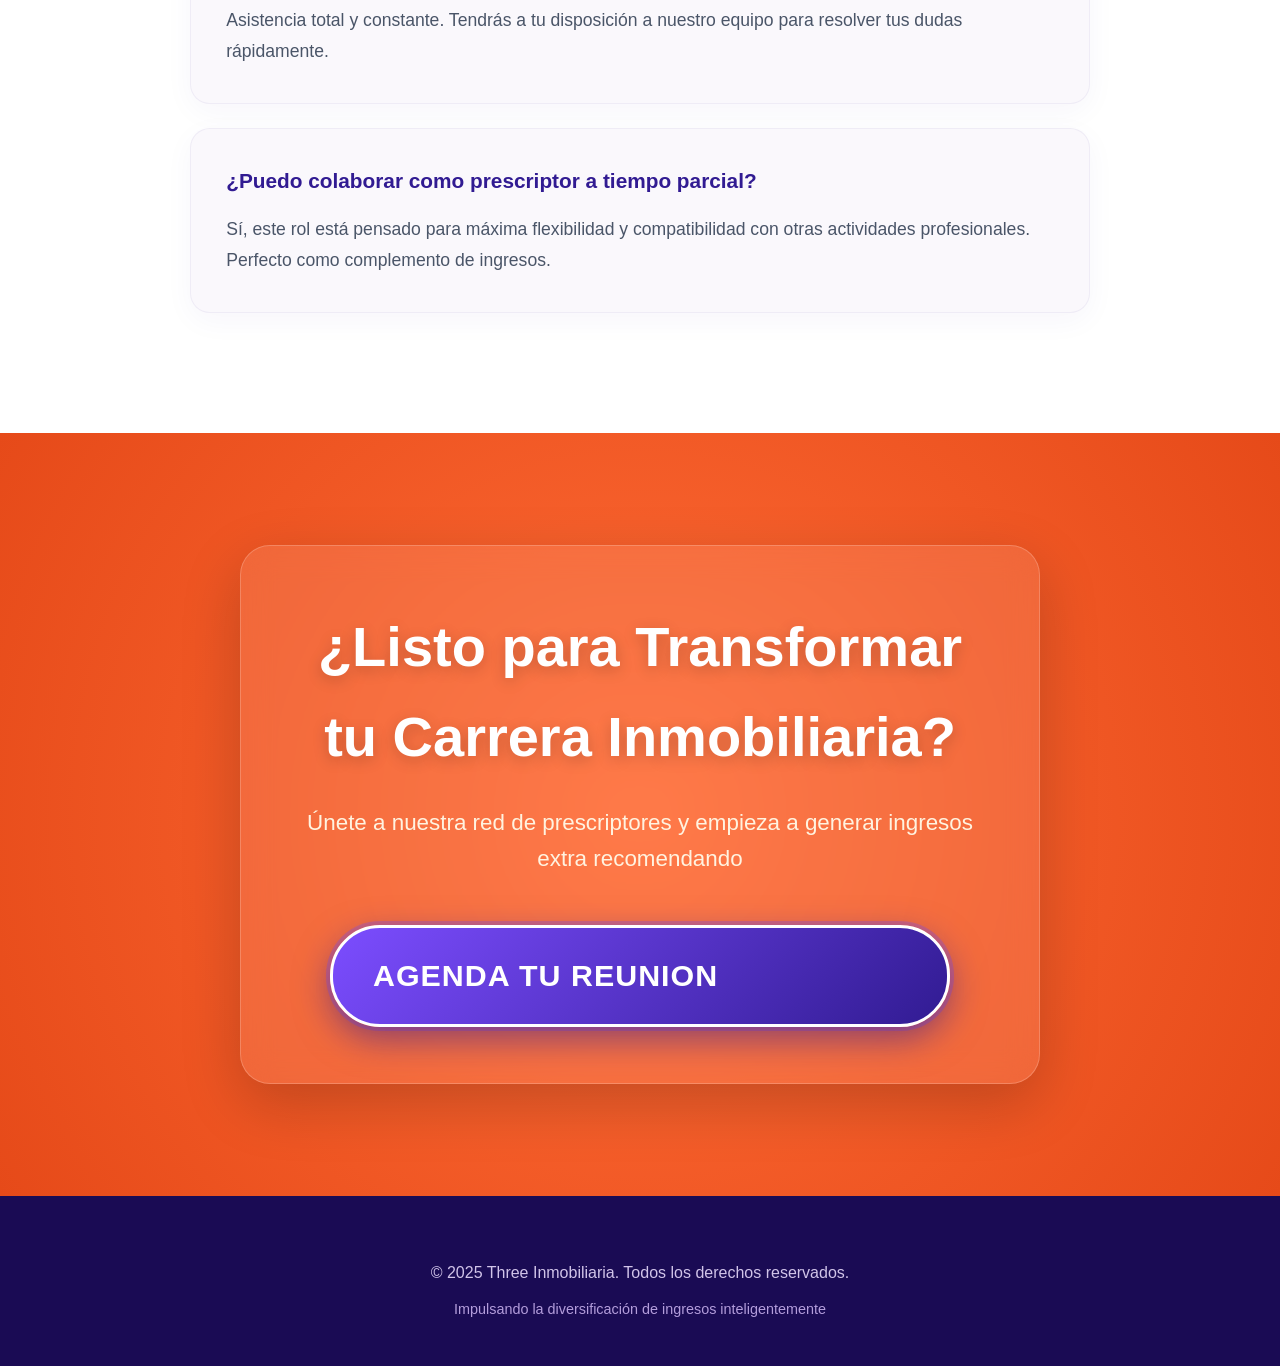
==== commit 2bc3cd10: "landing: nueva presentación para emprendedores (6 min, 5-11) Co-Authored-By: Claude Opus 5.5 <norepl" ====
--- a/index.html
+++ b/index.html
@@ -1061,7 +1061,7 @@
         Tu navegador no soporta el elemento de video.
       </video>
     </div>
-    <p class="video-description">Presentación completa del proyecto, tras el evento nacional (21 min).</p>
+    <p class="video-description">Presentación completa del proyecto, tras el evento nacional (6 min).</p>
     <div style="text-align:center;margin-top:1.2rem;">
       <button onclick="abrirCalendly()" class="contact-button calendly" style="display:inline-block;padding:14px 28px;font-size:16px;border:none;cursor:pointer;">📅 Apuntarme a la sesión de dudas</button>
     </div>
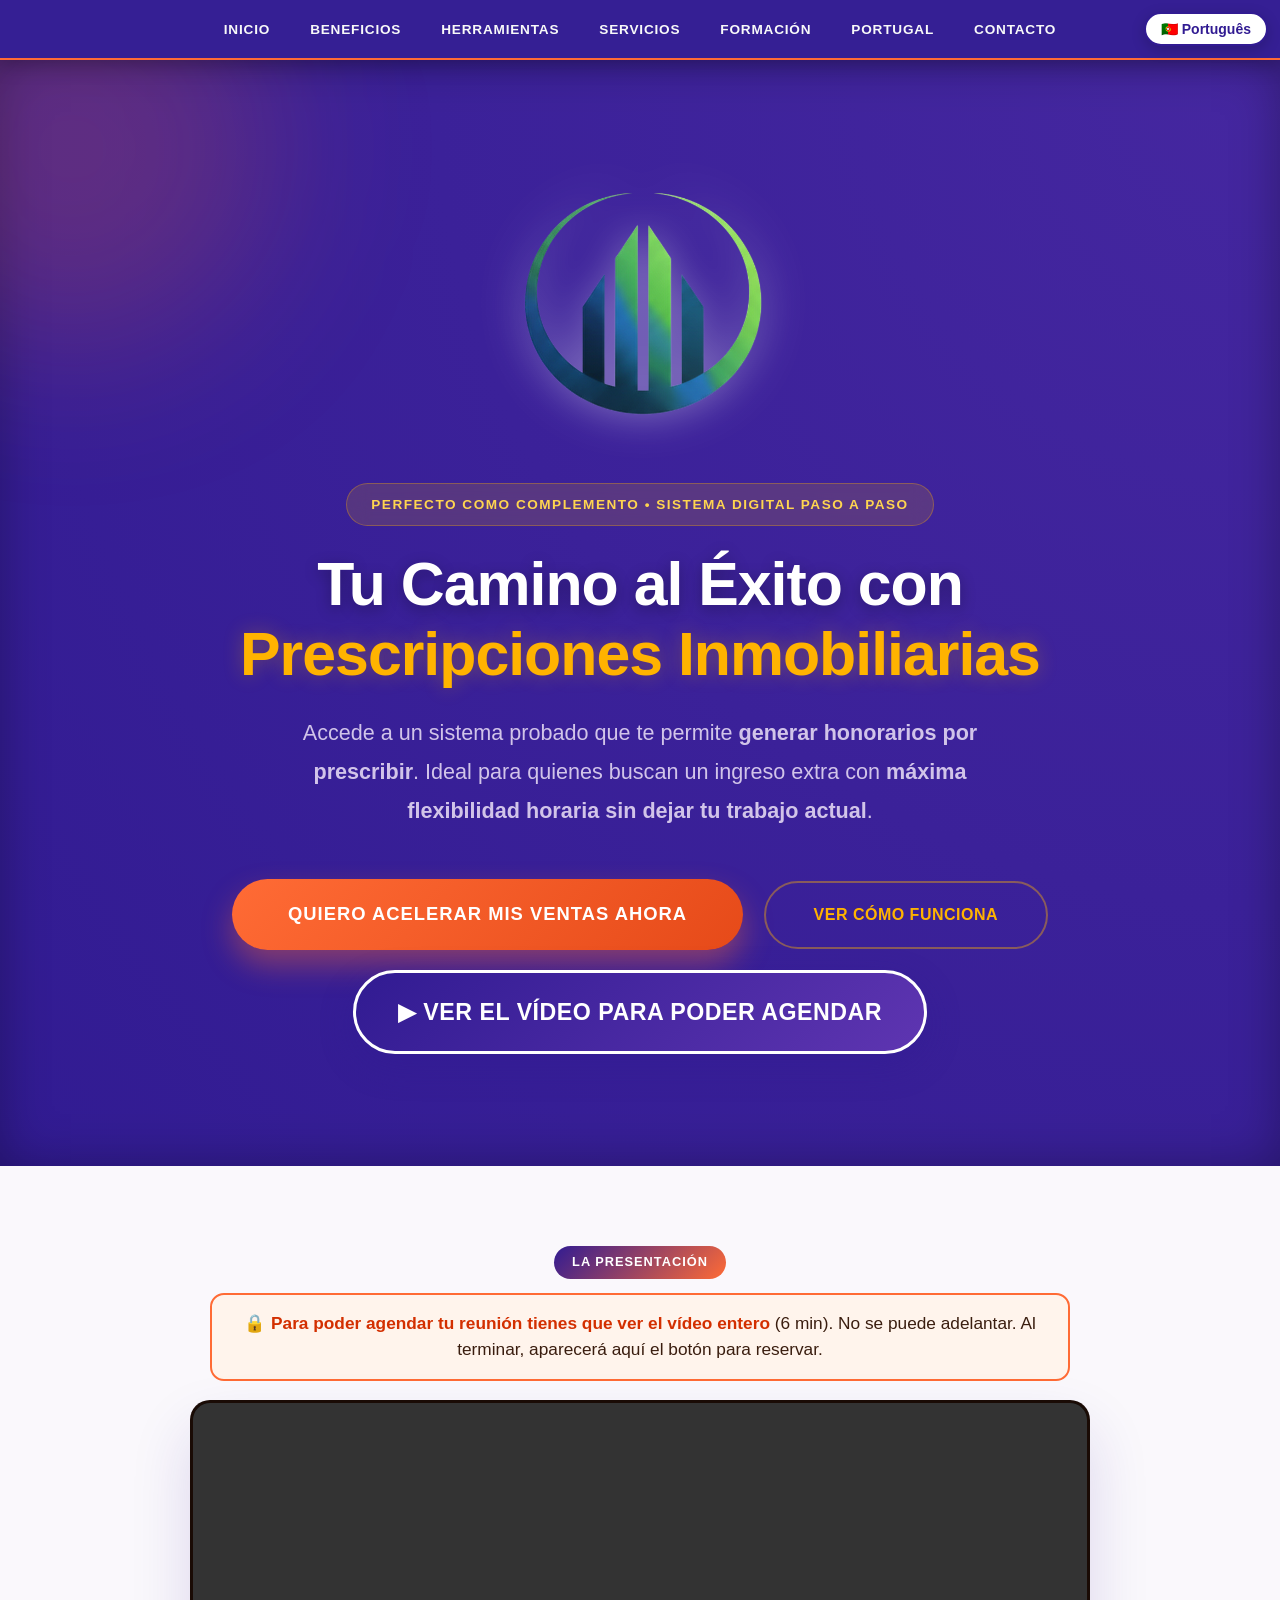
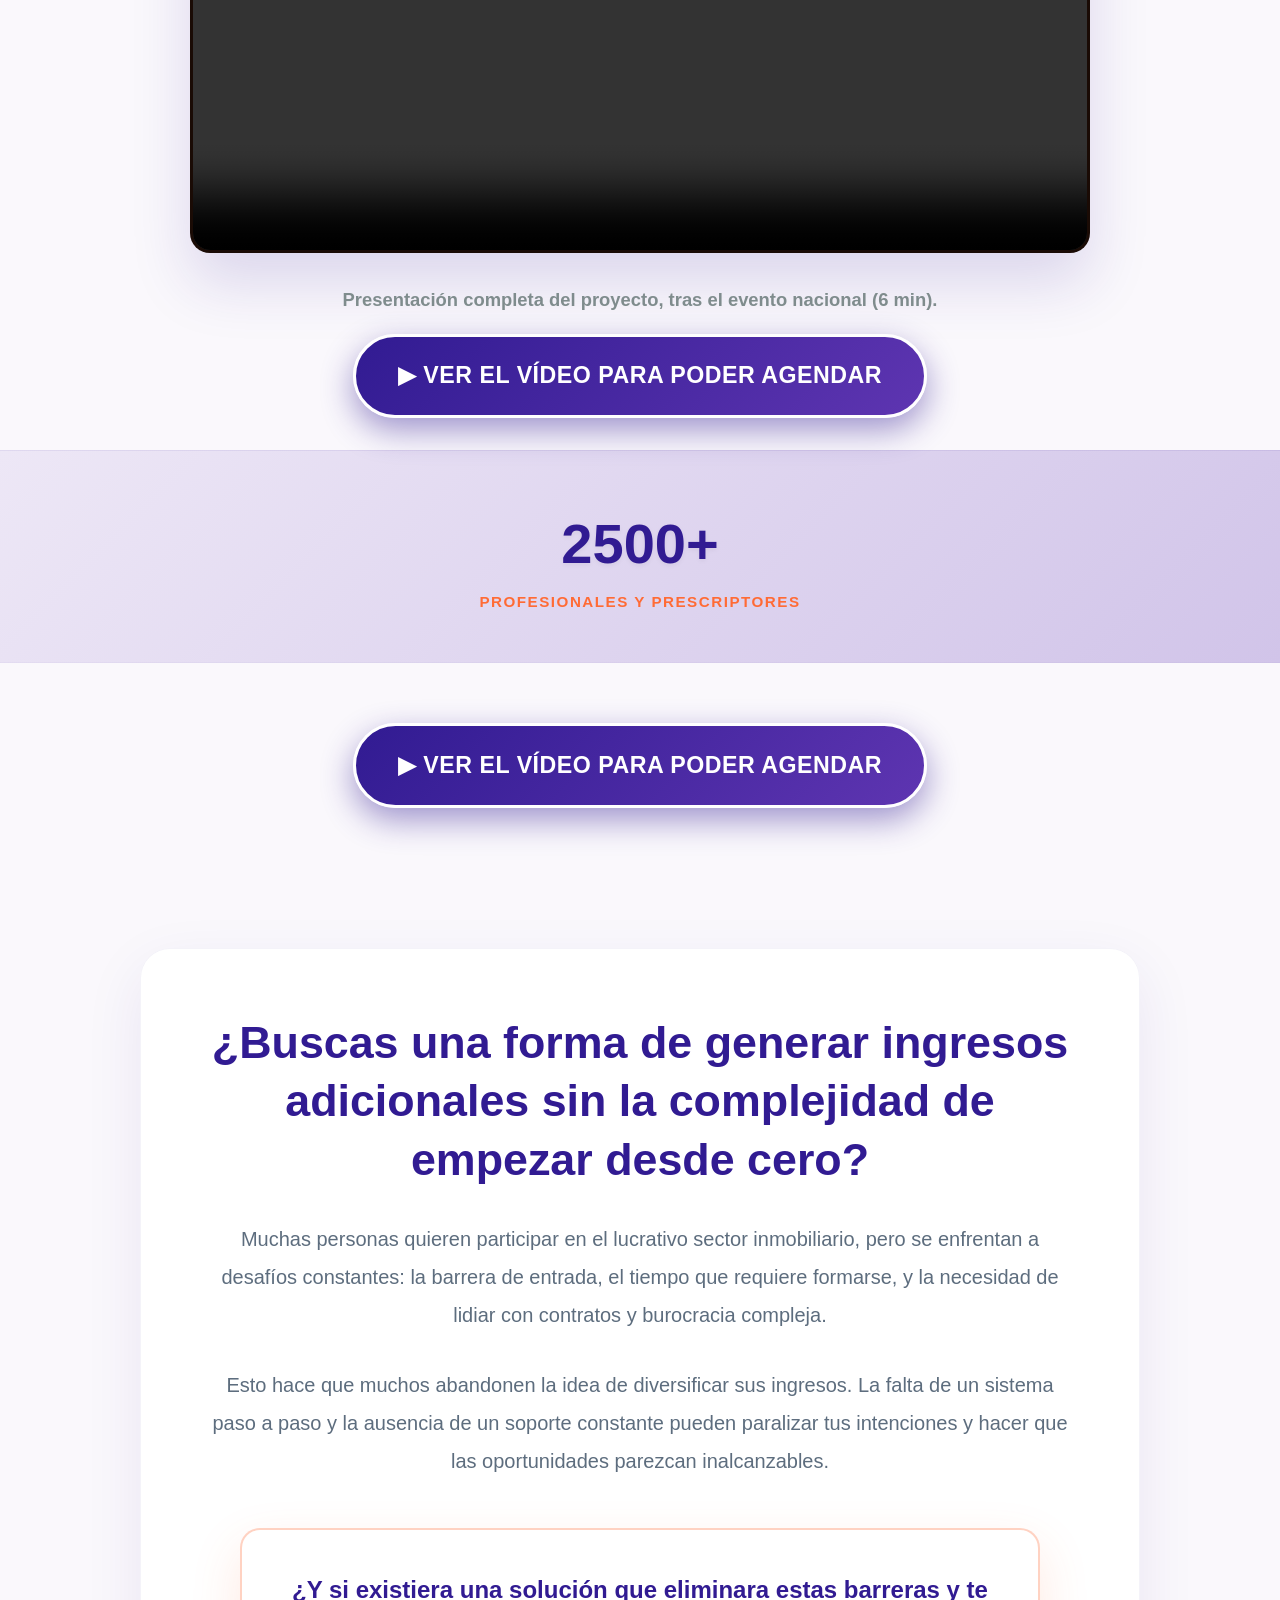
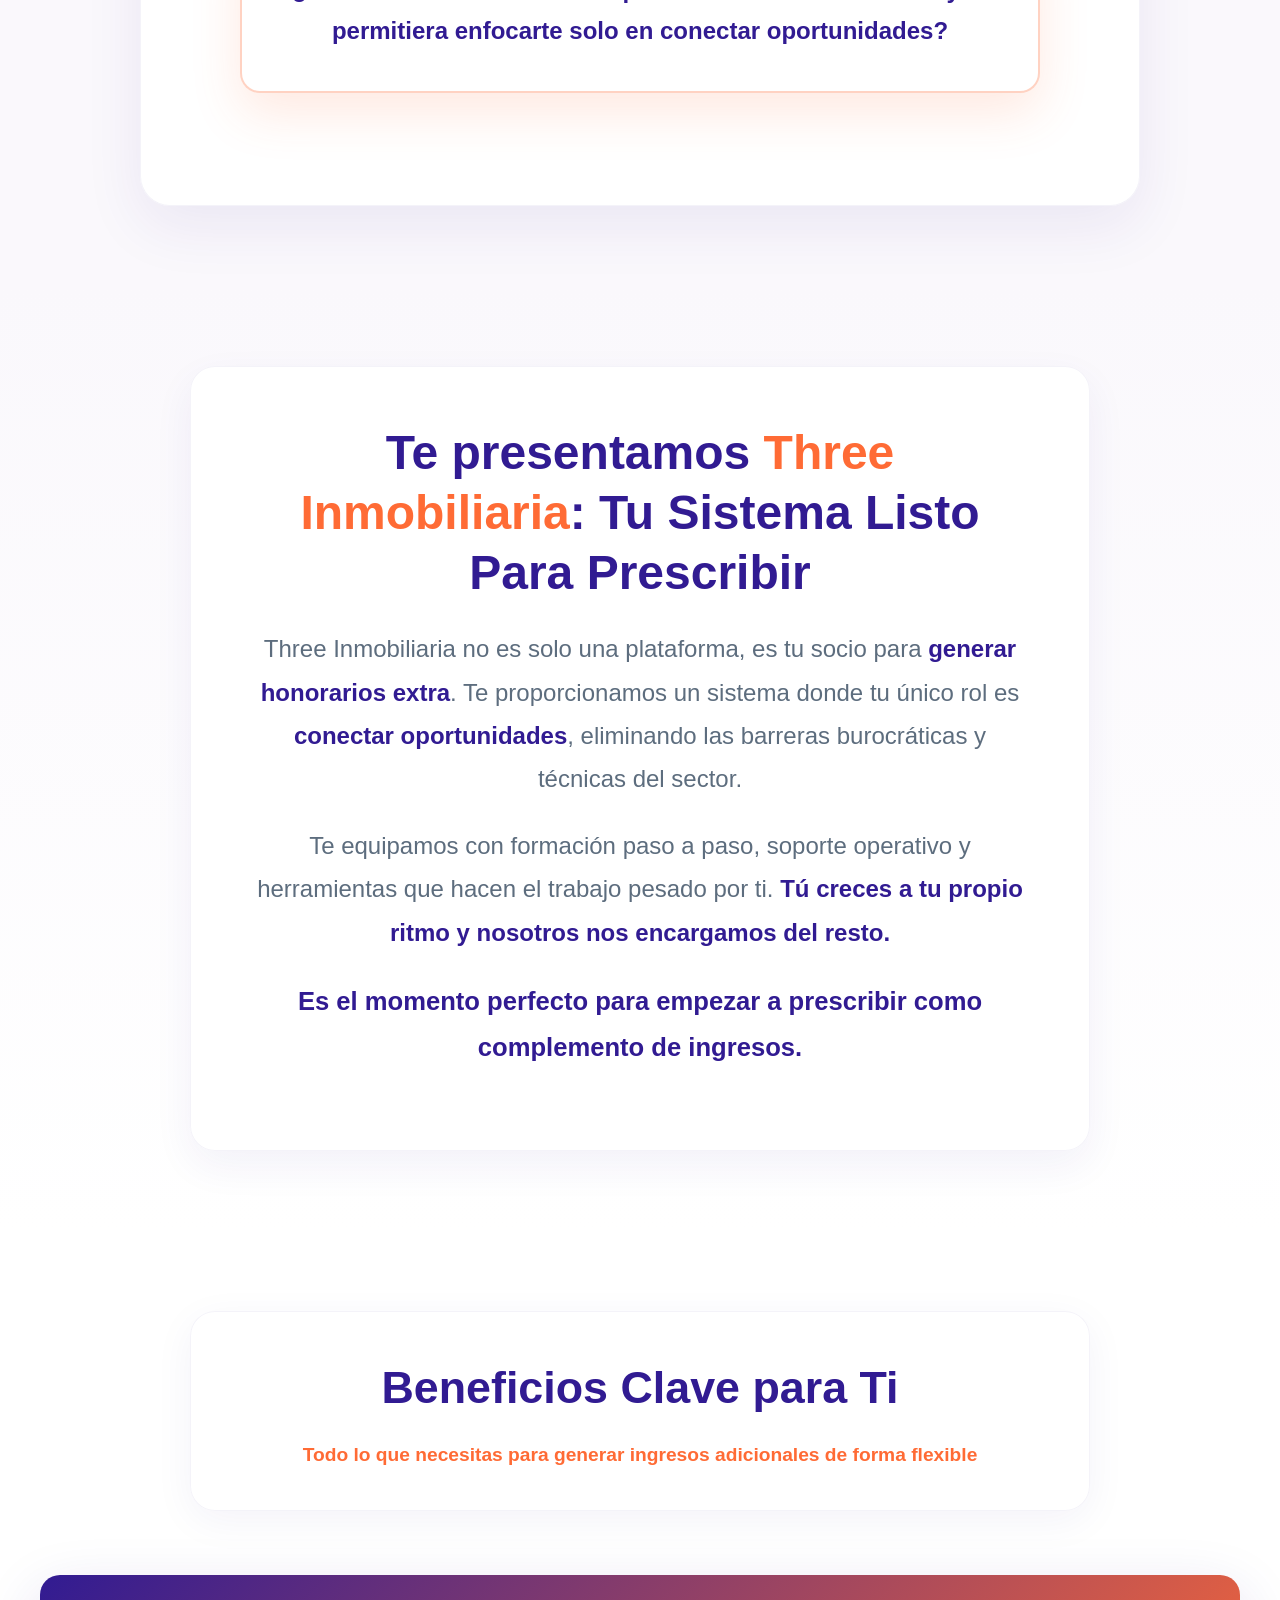
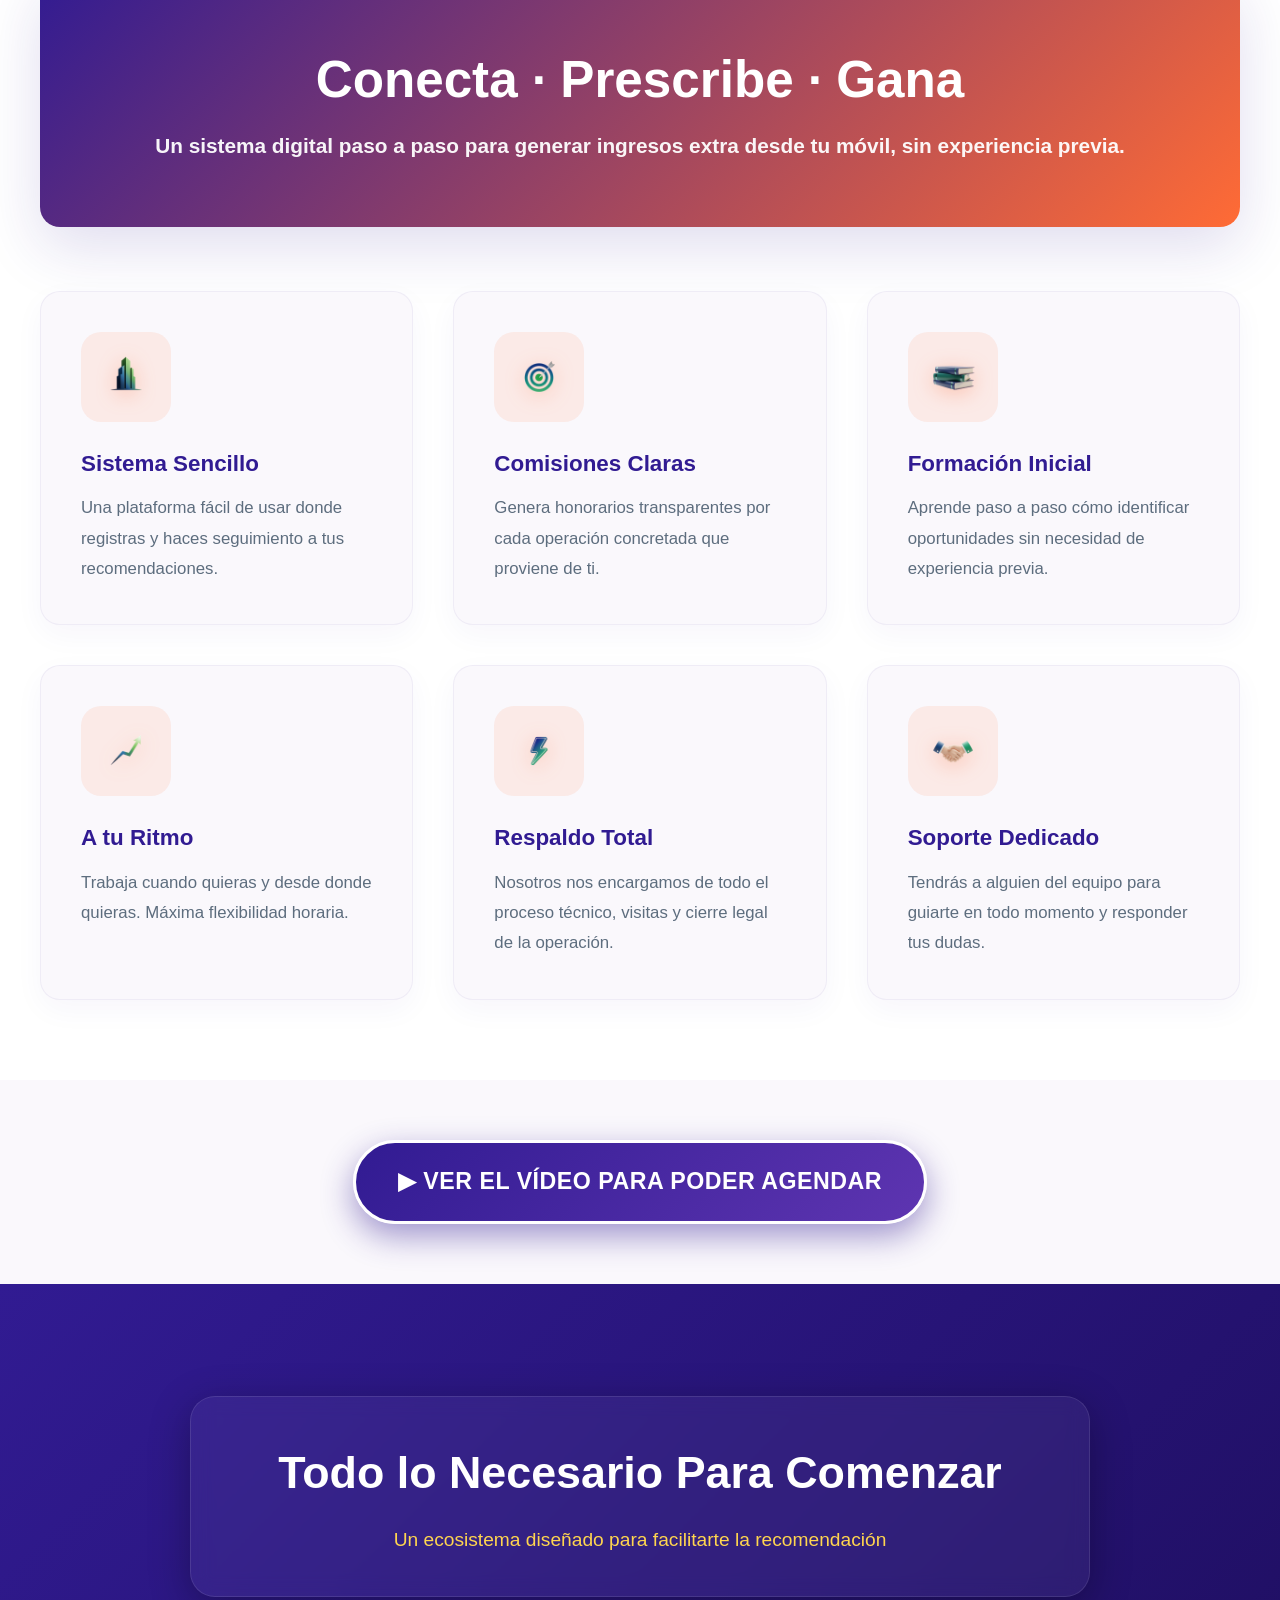
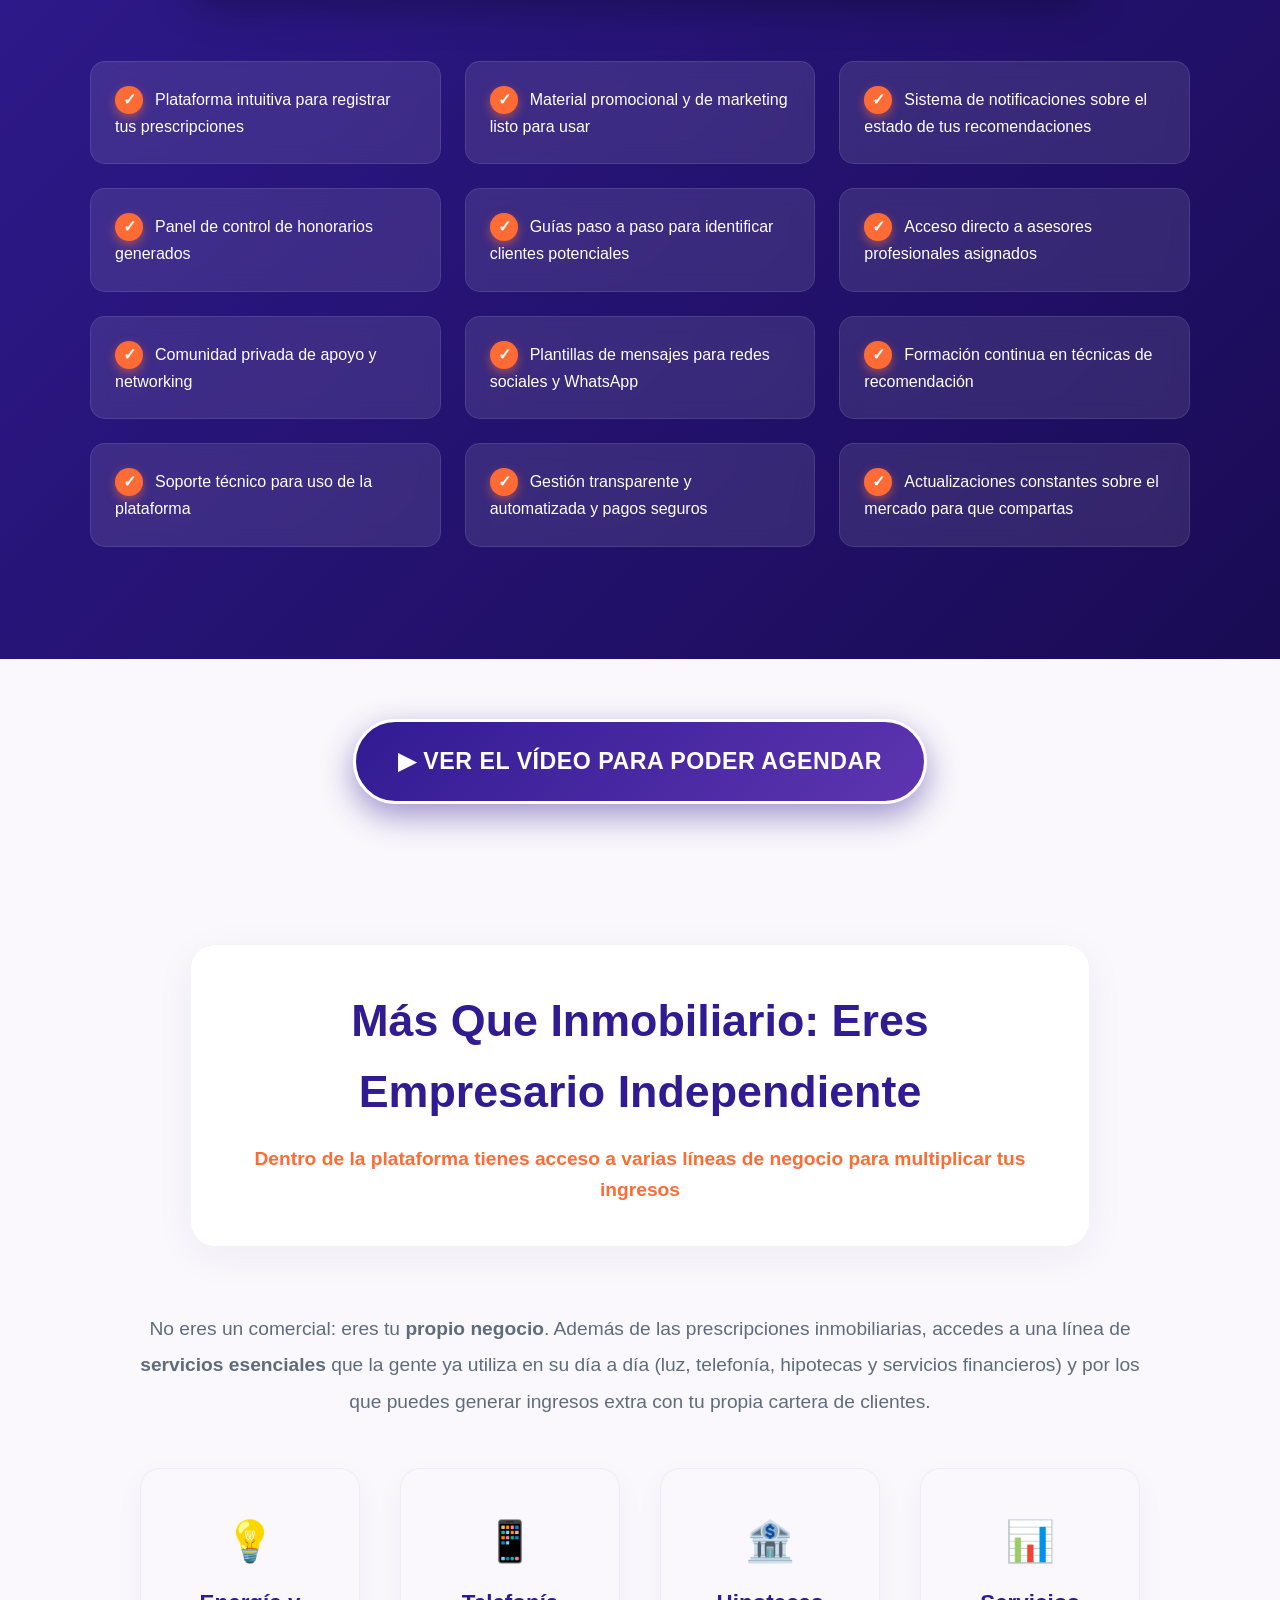
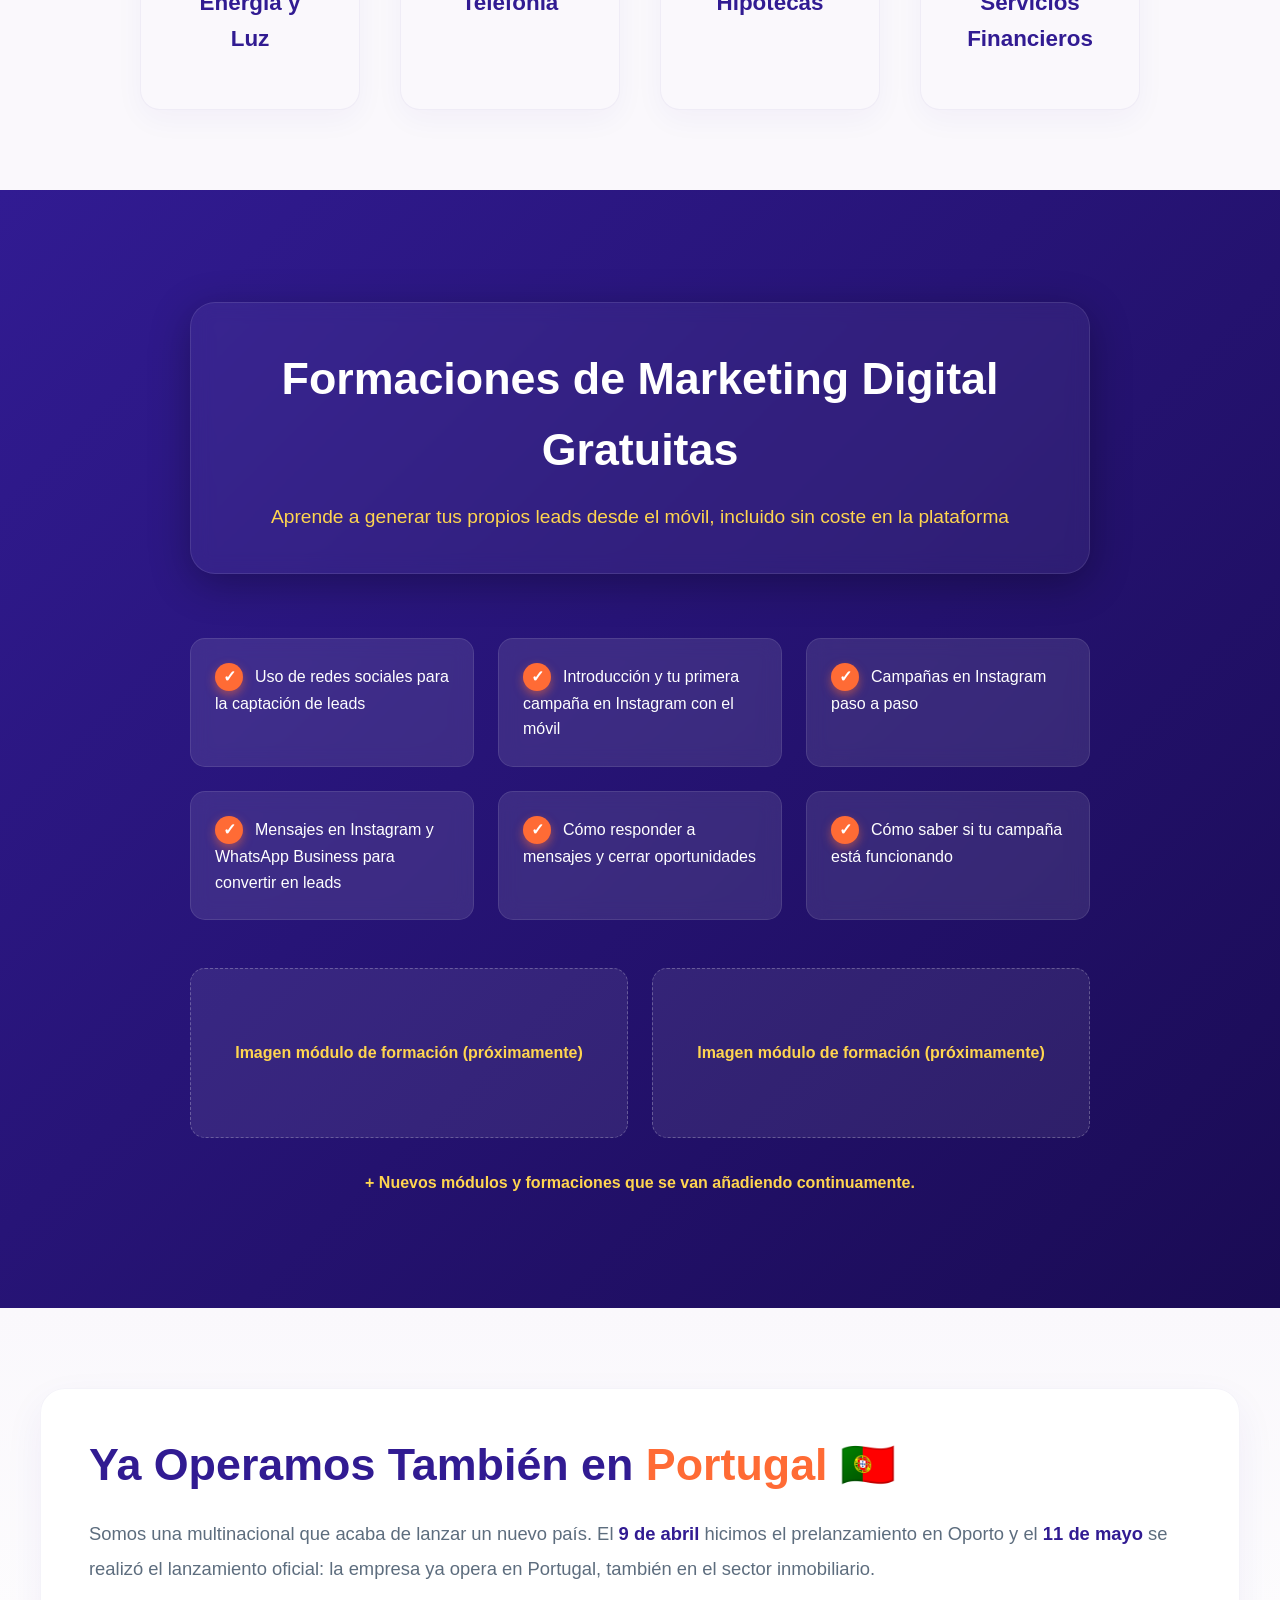
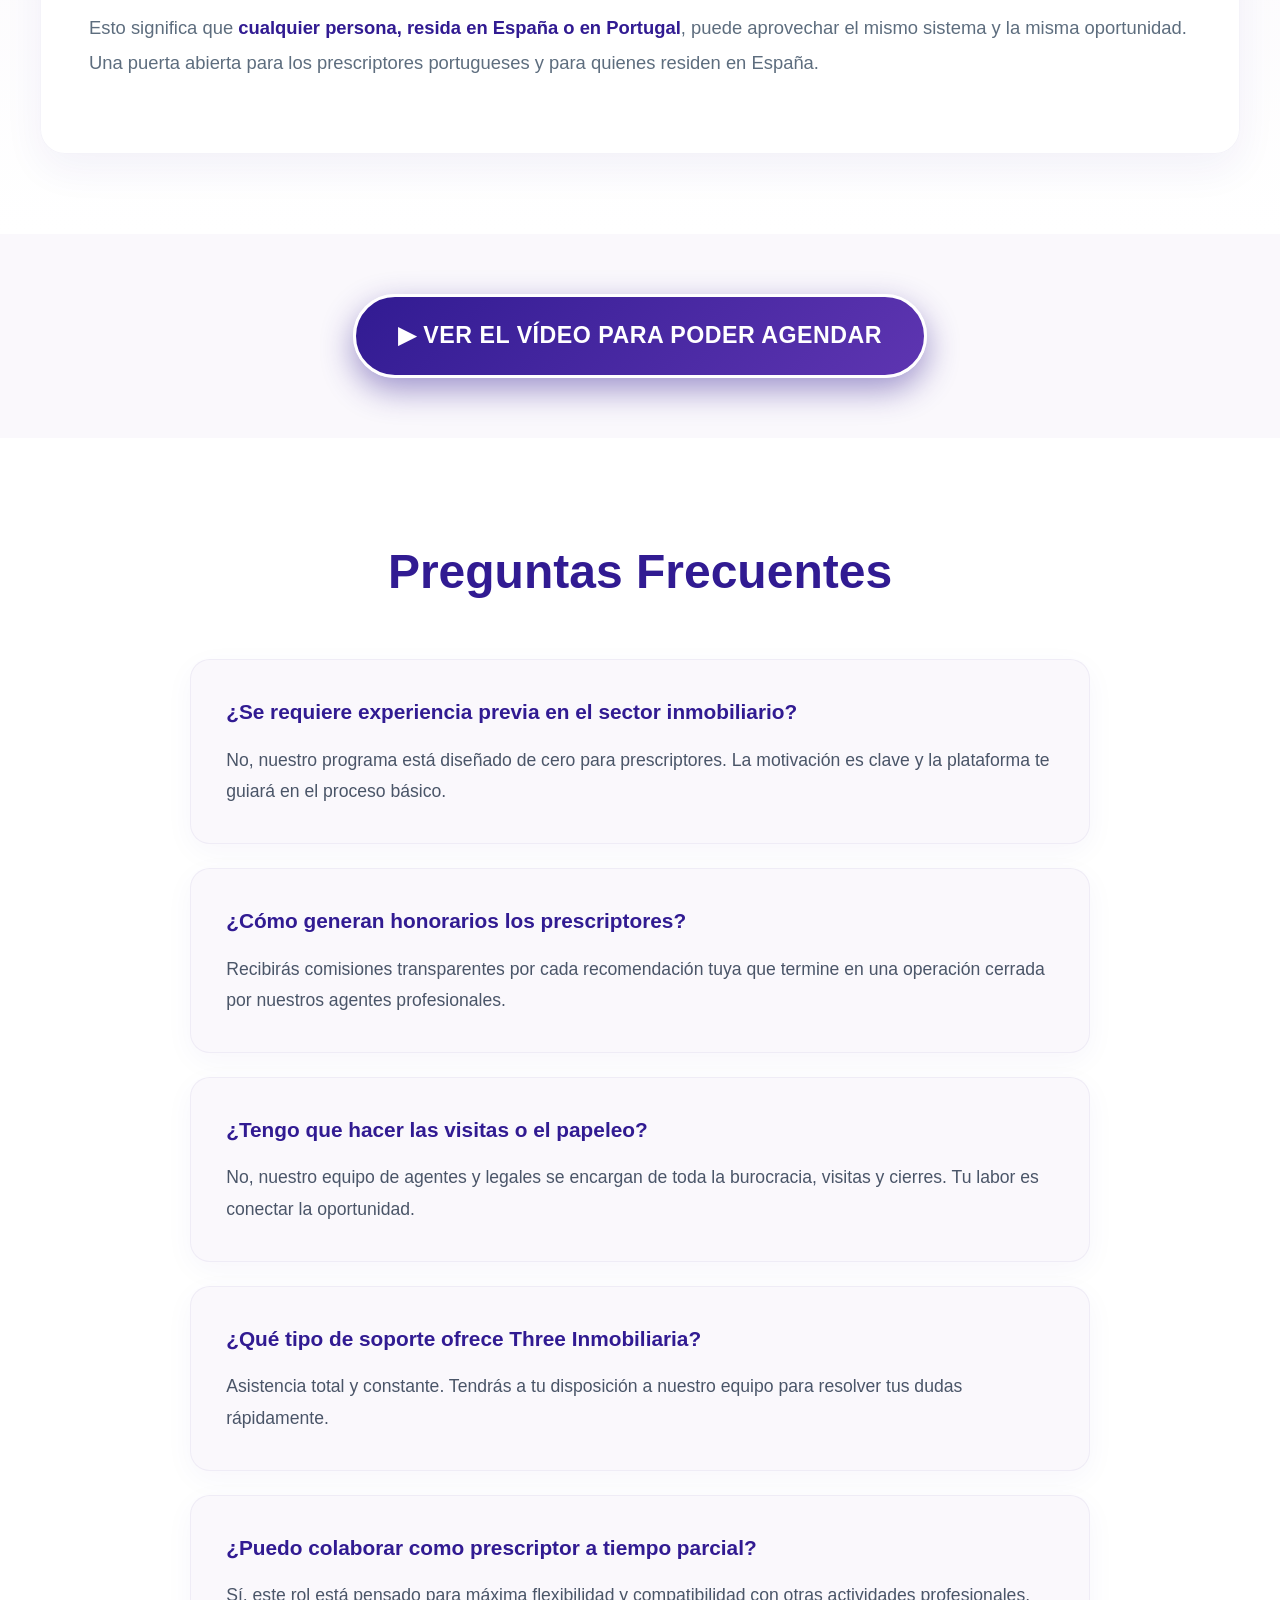
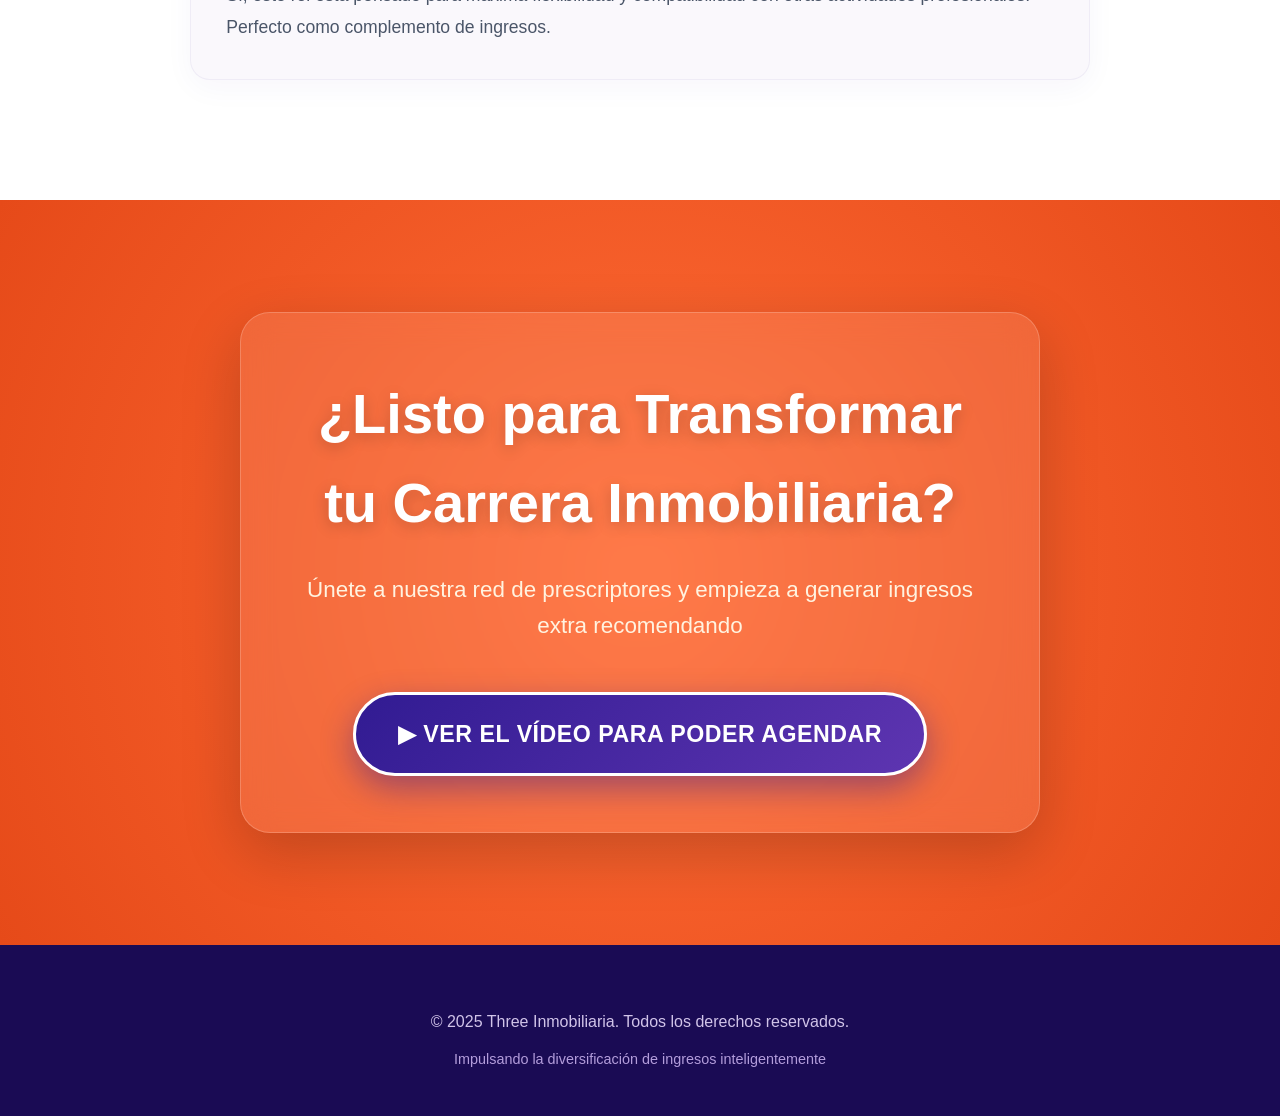
==== commit a20f040d: "landing: solo el vídeo nuevo; agendar se desbloquea al verlo entero (5-11) Co-Authored-By: Claude Op" ====
--- a/index.html
+++ b/index.html
@@ -1050,11 +1050,27 @@
        Se oculta solo el vídeo duplicado de la sección Portugal (ese vídeo
        ya es el webinar), conservando su texto. */
     html.pt #portugal .solution-image{display:none}
+      /* ── Primero el vídeo, después agendar (5-11) ──────────────────
+       Hasta ver la presentación ENTERA no aparece ningún botón de
+       agendar: en su lugar sale «Ver el vídeo». vsl.js pone
+       html.video-visto al terminarla (y lo recuerda en este navegador). */
+    html:not(.video-visto) .calendly,
+    html:not(.video-visto) .cta-flotante{display:none !important}
+    html.video-visto .ver-video,
+    html.video-visto .aviso-video{display:none !important}
+    .ver-video{display:inline-block;background:linear-gradient(135deg,#311B92,#5E35B1);color:#fff !important;border:3px solid #fff;border-radius:50px;padding:1.3rem 2.6rem;font-size:1.45rem;font-weight:900;letter-spacing:.5px;text-transform:uppercase;text-decoration:none;box-shadow:0 12px 32px rgba(49,27,146,.45);cursor:pointer;animation:pulseCTA 1.6s ease-in-out infinite}
+    .aviso-video{max-width:860px;margin:0 auto 1.2rem;background:#fff4ec;border:2px solid #FF6B35;border-radius:14px;padding:1rem 1.2rem;text-align:center;color:#3a1d0f;font-size:1.08rem;line-height:1.5}
+    .aviso-video b{color:#D32F00}
+    .progreso-video{text-align:center;font-weight:700;color:#311B92;margin-top:.8rem}
+    .video-listo{display:none;text-align:center;font-size:1.25rem;font-weight:800;color:#1f7a45;margin-top:1rem}
+    html.video-visto .video-listo{display:block}
+    @media (max-width:768px){.ver-video{font-size:1.15rem;padding:1.1rem 1.4rem;width:94%}}
   </style>
 
 
   <section class="video-section" id="paso2-webinar">
     <span class="paso-badge">La presentación</span>
+    <div class="aviso-video">🔒 <b>Para poder agendar tu reunión tienes que ver el vídeo entero</b> (6 min). No se puede adelantar. Al terminar, aparecerá aquí el botón para reservar.</div>
     <div class="video-container webinar-wrapper" id="webinarWrapper">
       <video id="videoWebinar" playsinline="" controls="" preload="metadata">
         <source src="webinar.mp4" type="video/mp4">
@@ -1062,6 +1078,8 @@
       </video>
     </div>
     <p class="video-description">Presentación completa del proyecto, tras el evento nacional (6 min).</p>
+    <p class="progreso-video aviso-video-progreso" id="progresoVideo"></p>
+    <p class="video-listo">✅ ¡Listo! Ya puedes agendar tu reunión:</p>
     <div style="text-align:center;margin-top:1.2rem;">
       <button onclick="abrirCalendly()" class="contact-button calendly" style="display:inline-block;padding:14px 28px;font-size:16px;border:none;cursor:pointer;">📅 Apuntarme a la sesión de dudas</button>
     </div>
@@ -1259,20 +1277,11 @@
 
   <!-- ============ PORTUGAL ============ -->
   <section id="portugal" class="solution-section">
-    <div class="solution-content">
+    <div class="solution-content" style="grid-template-columns:1fr">
       <div class="solution-text">
         <h2>Ya Operamos También en <span class="accent">Portugal</span> 🇵🇹</h2>
         <p>Somos una multinacional que acaba de lanzar un nuevo país. El <strong>9 de abril</strong> hicimos el prelanzamiento en Oporto y el <strong>11 de mayo</strong> se realizó el lanzamiento oficial: la empresa ya opera en Portugal, también en el sector inmobiliario.</p>
         <p>Esto significa que <strong>cualquier persona, resida en España o en Portugal</strong>, puede aprovechar el mismo sistema y la misma oportunidad. Una puerta abierta para los prescriptores portugueses y para quienes residen en España.</p>
-      </div>
-      <div class="solution-image">
-        <div class="video-container webinar-wrapper js-extra">
-          <video id="videoPortugal" controls="" playsinline="" poster="" preload="none" style="width:100%; display:block; background:#000; aspect-ratio:16/9;">
-            <source src="portugal.mp4" type="video/mp4">
-            Tu navegador no soporta el elemento de video.
-          </video>
-        </div>
-        <!-- NOTA: añadir el vídeo en portugués (portugal.mp4) cuando esté disponible. -->
       </div>
     </div>
   </section>
@@ -1288,12 +1297,6 @@
          Cada tarjeta tiene su propio vídeo arriba y su texto debajo. Sustituye los src cuando lleguen los vídeos. -->
     <div class="testimonials-grid">
       <div class="testimonial-card">
-        <div class="video-container" style="margin-bottom: 1.5rem; aspect-ratio: 9/16; background:#1a0b54; display:flex; align-items:center; justify-content:center;">
-          <video controls="" playsinline="" poster="" style="width:100%; height:100%; object-fit:cover;">
-            <source src="testimonio1.mp4" type="video/mp4">
-            <span style="color:#D1C4E9;">Vídeo de testimonio próximamente</span>
-          </video>
-        </div>
         <div class="testimonial-text">
           "Empecé a colaborar con Three Inmobiliaria prescribiendo a conocidos que querían vender en mi barrio. Ahora tengo un ingreso extra constante sin dejar mi trabajo habitual. ¡Totalmente recomendado!"
         </div>
@@ -1301,12 +1304,6 @@
         <div class="testimonial-role">Prescriptora Activa</div>
       </div>
       <div class="testimonial-card">
-        <div class="video-container" style="margin-bottom: 1.5rem; aspect-ratio: 9/16; background:#1a0b54; display:flex; align-items:center; justify-content:center;">
-          <video controls="" playsinline="" poster="" style="width:100%; height:100%; object-fit:cover;">
-            <source src="testimonio2.mp4" type="video/mp4">
-            <span style="color:#D1C4E9;">Vídeo de testimonio próximamente</span>
-          </video>
-        </div>
         <div class="testimonial-text">
           "El sistema es tan sencillo que no me lo creía. Yo solo conecté la oportunidad y el equipo de expertos se encargó del papeleo y las visitas. Los honorarios me llegaron puntuales."
         </div>
@@ -1314,12 +1311,6 @@
         <div class="testimonial-role">Prescriptor a tiempo parcial</div>
       </div>
       <div class="testimonial-card">
-        <div class="video-container" style="margin-bottom: 1.5rem; aspect-ratio: 9/16; background:#1a0b54; display:flex; align-items:center; justify-content:center;">
-          <video controls="" playsinline="" poster="" style="width:100%; height:100%; object-fit:cover;">
-            <source src="testimonio3.mp4" type="video/mp4">
-            <span style="color:#D1C4E9;">Vídeo de testimonio próximamente</span>
-          </video>
-        </div>
         <div class="testimonial-text">
           "Estaba buscando una forma de diversificar mis ingresos y Three me dio la hoja de ruta clara. No sé nada de papeleos o certificados técnicos, pero solo detectando oportunidades genero excelentes ingresos."
         </div>
